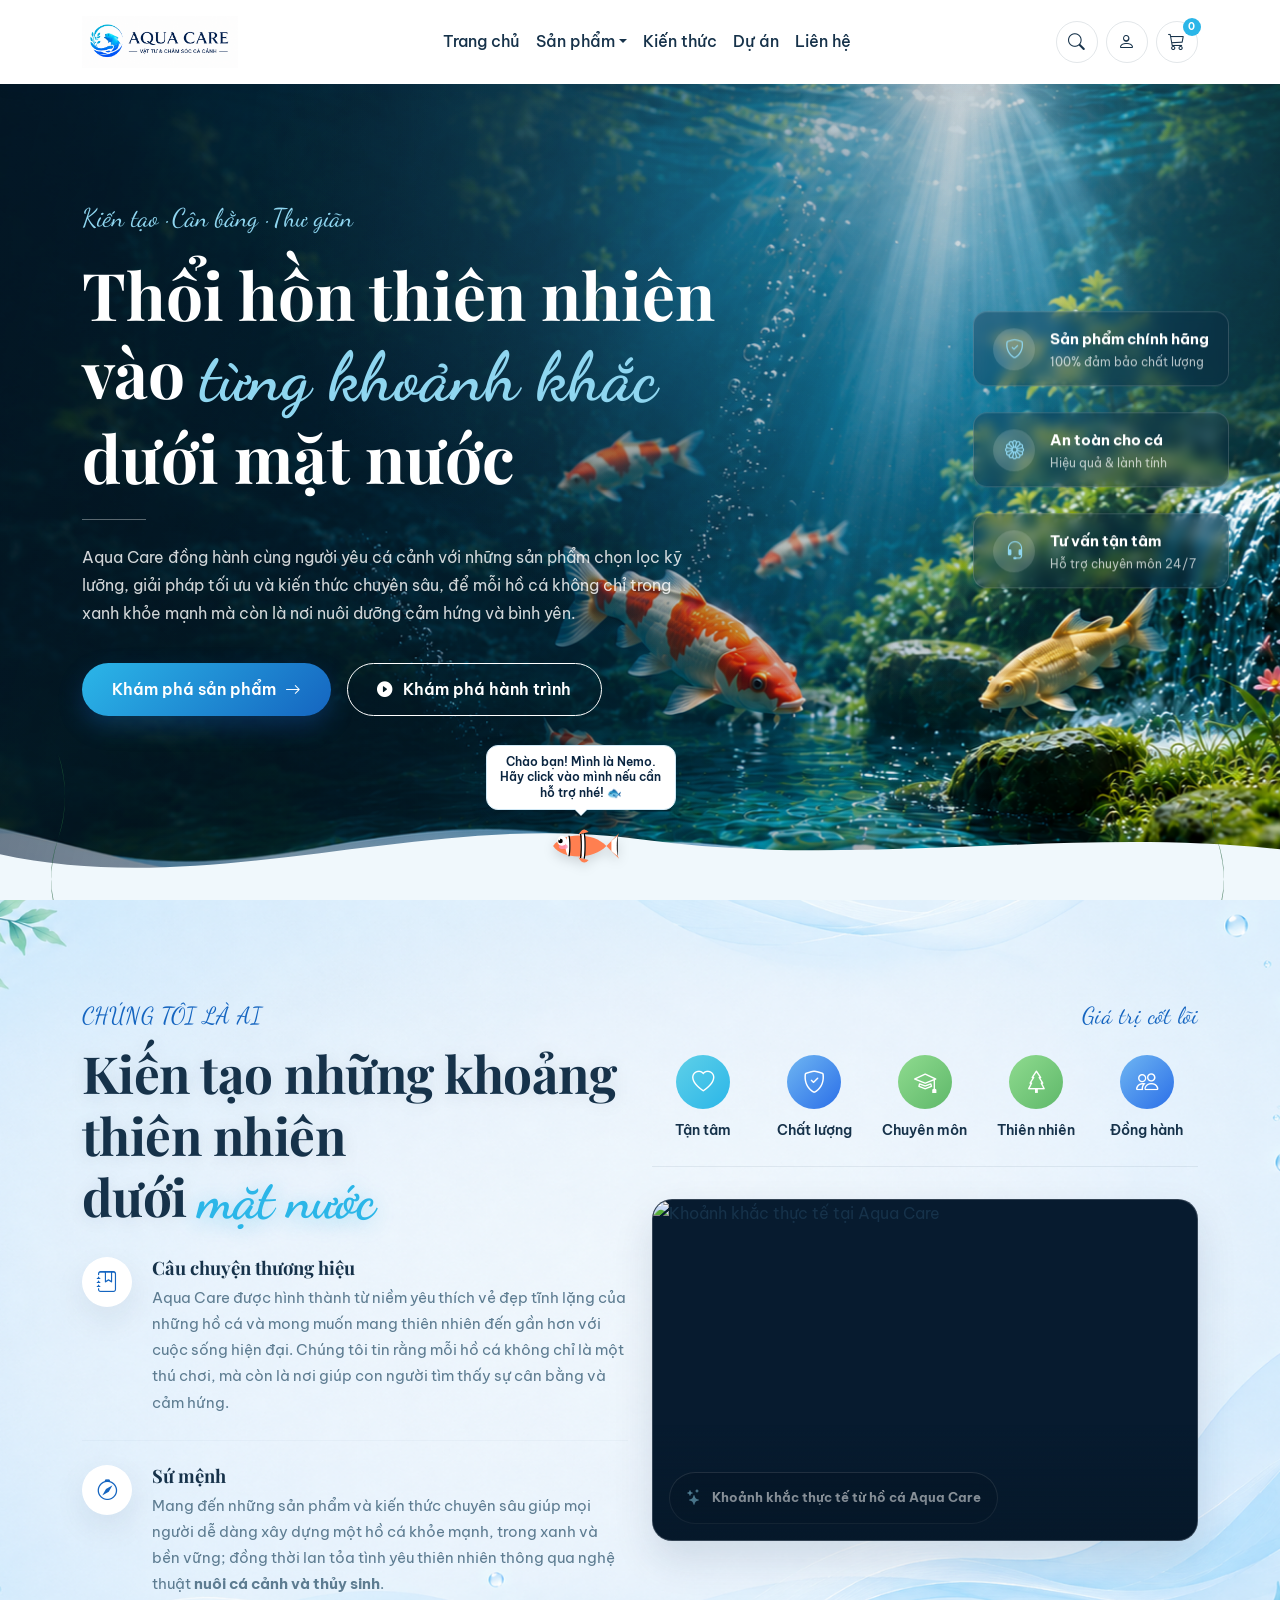
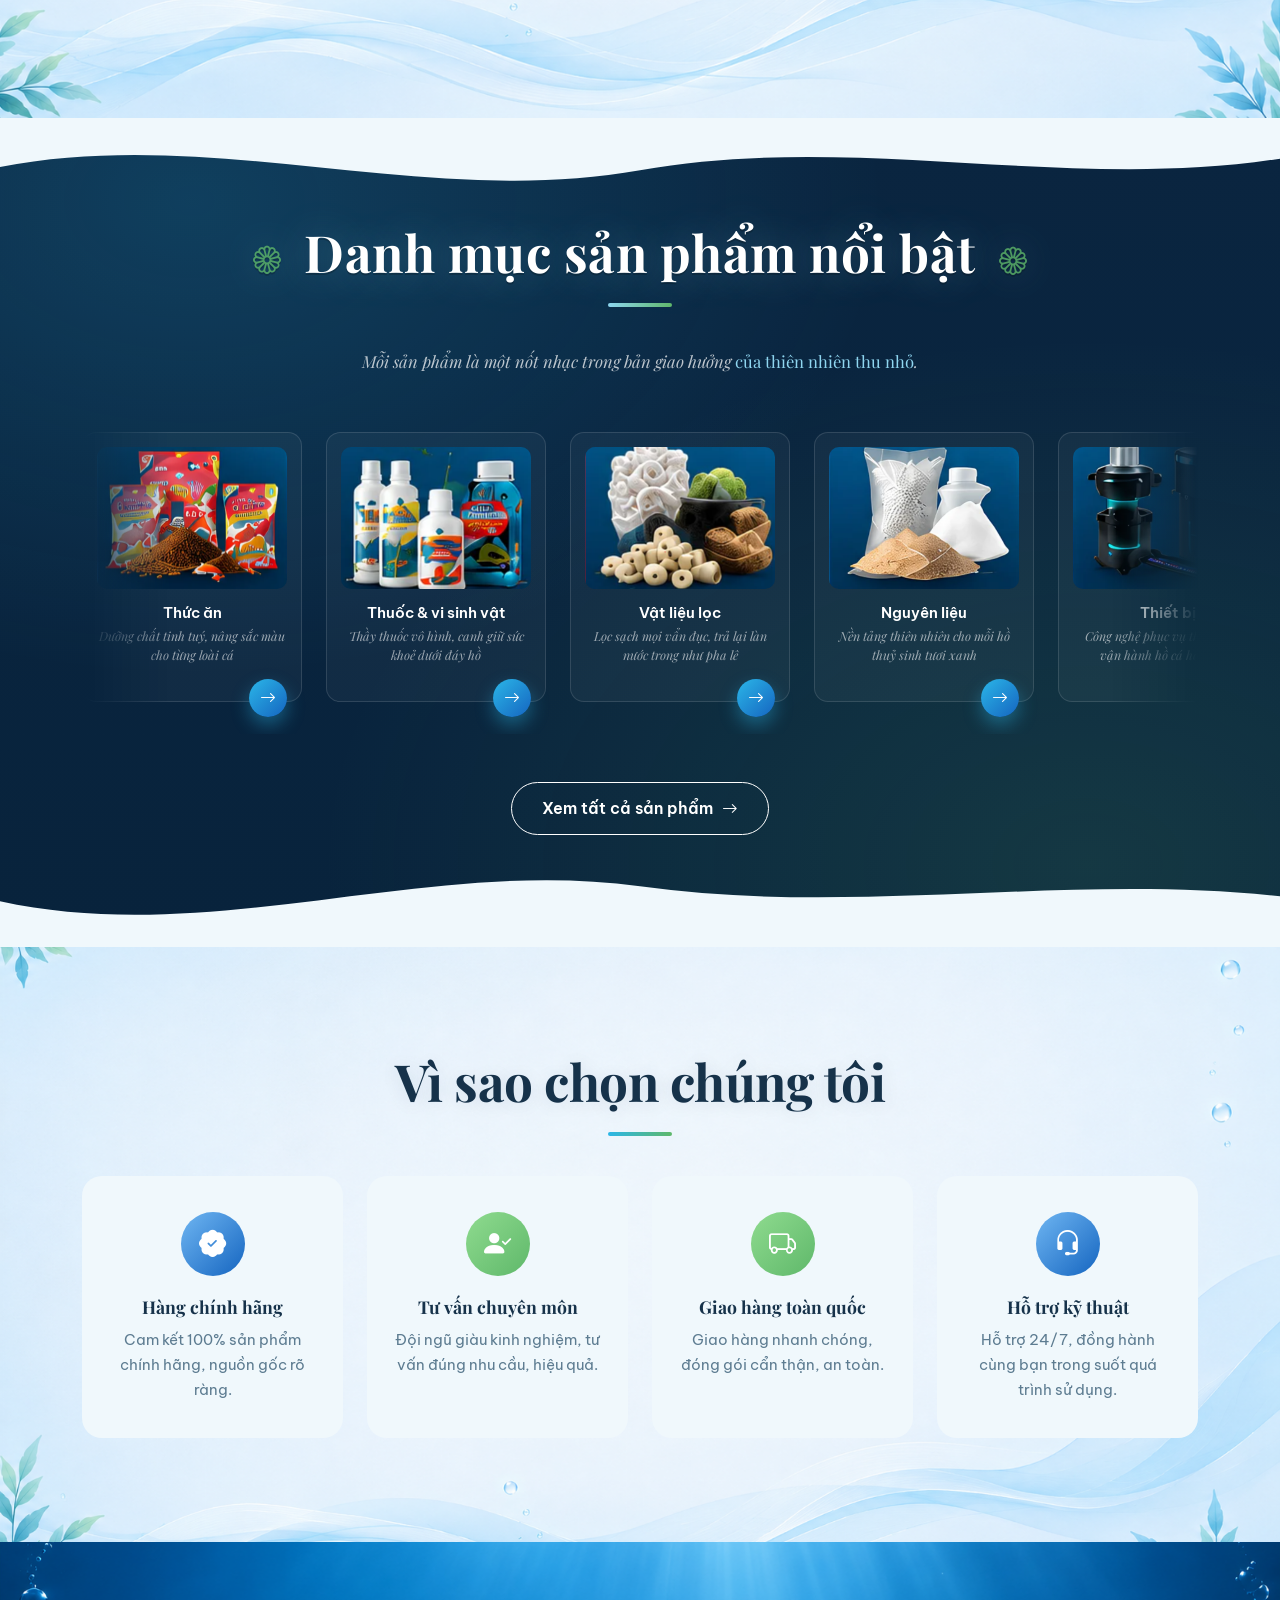
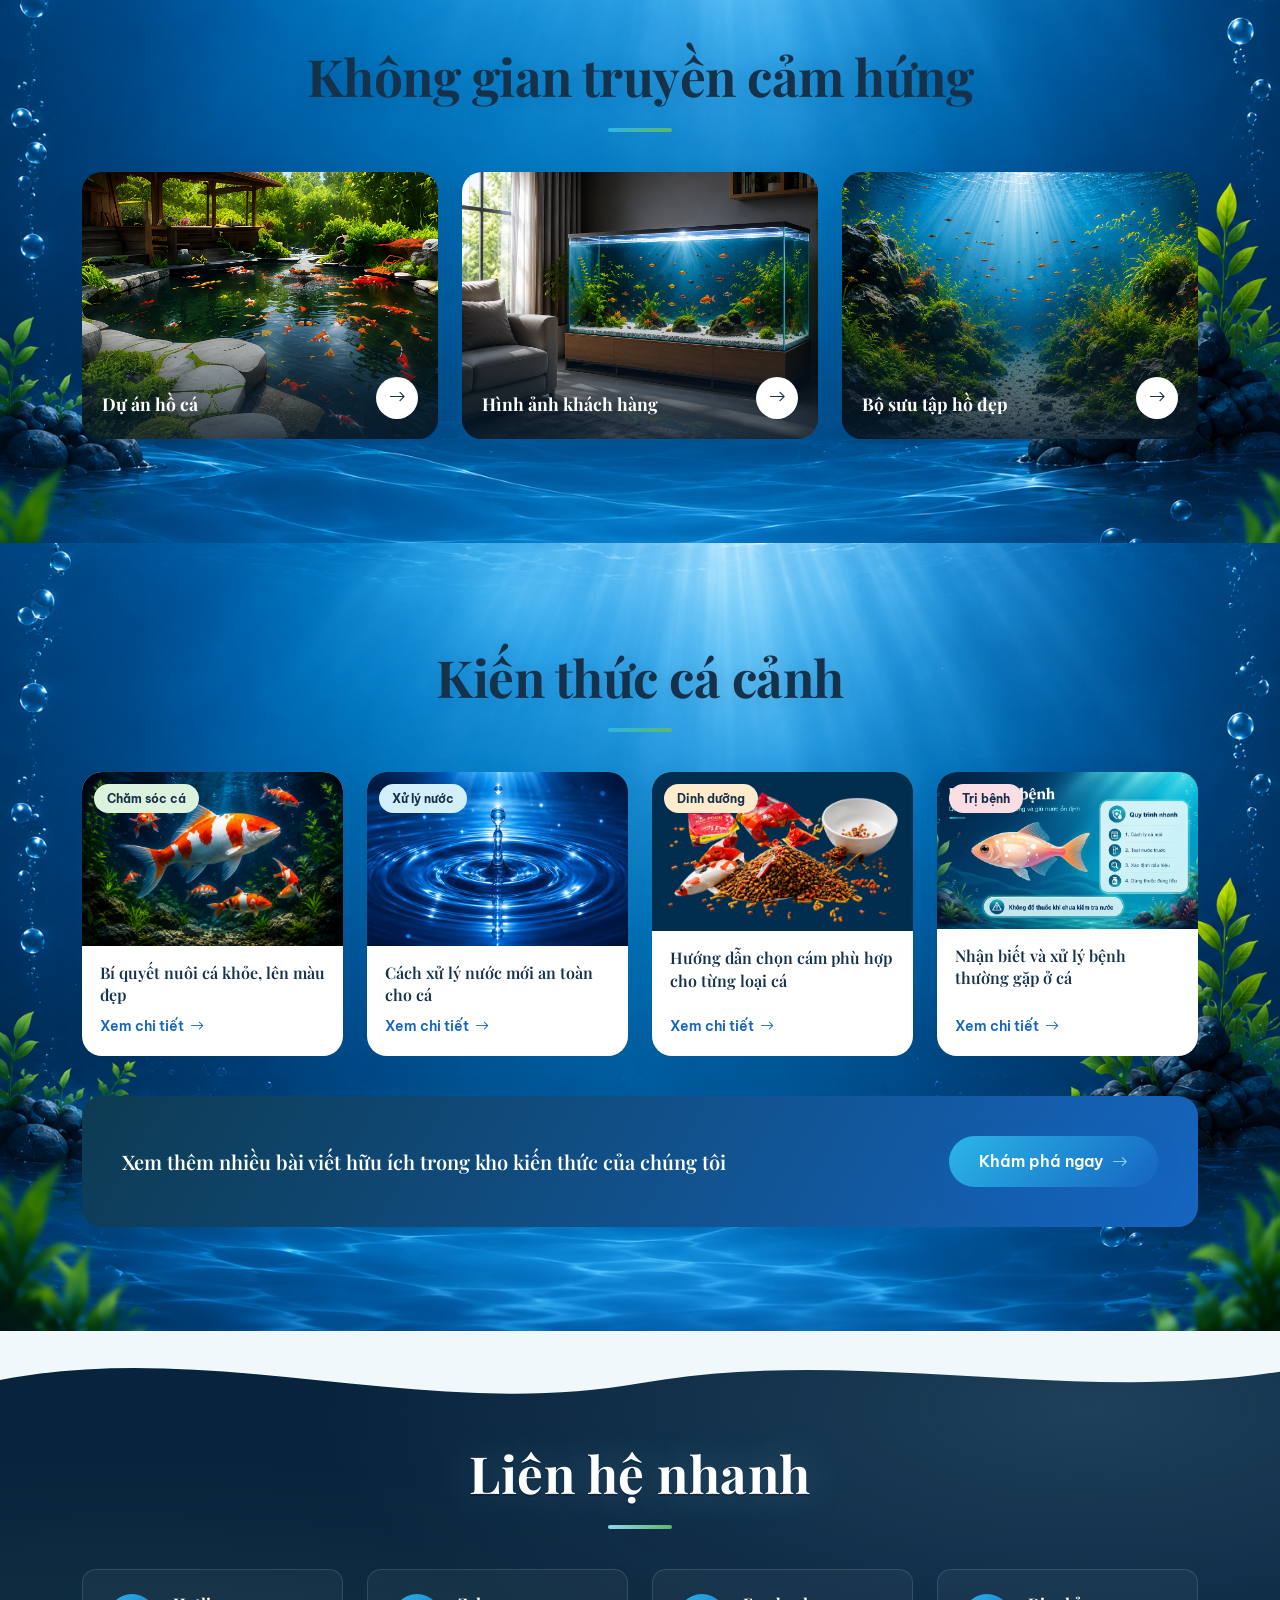
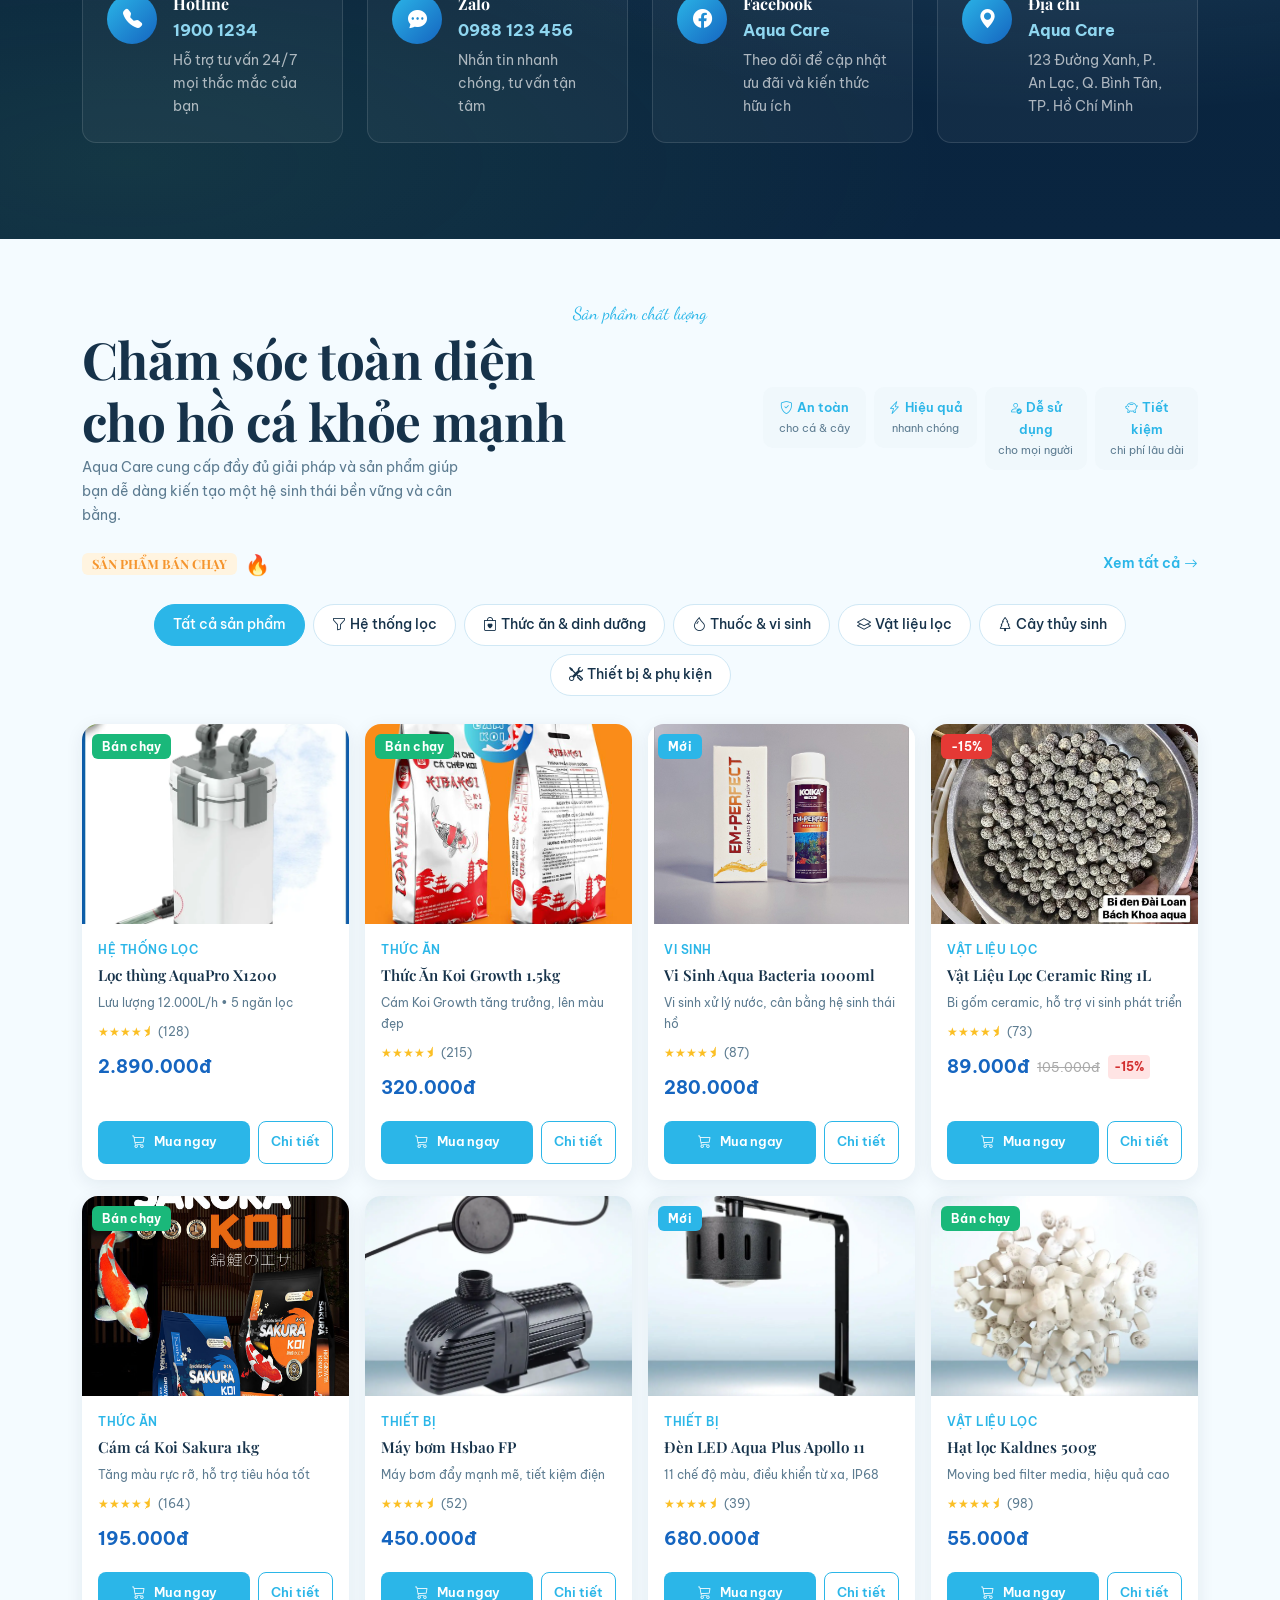
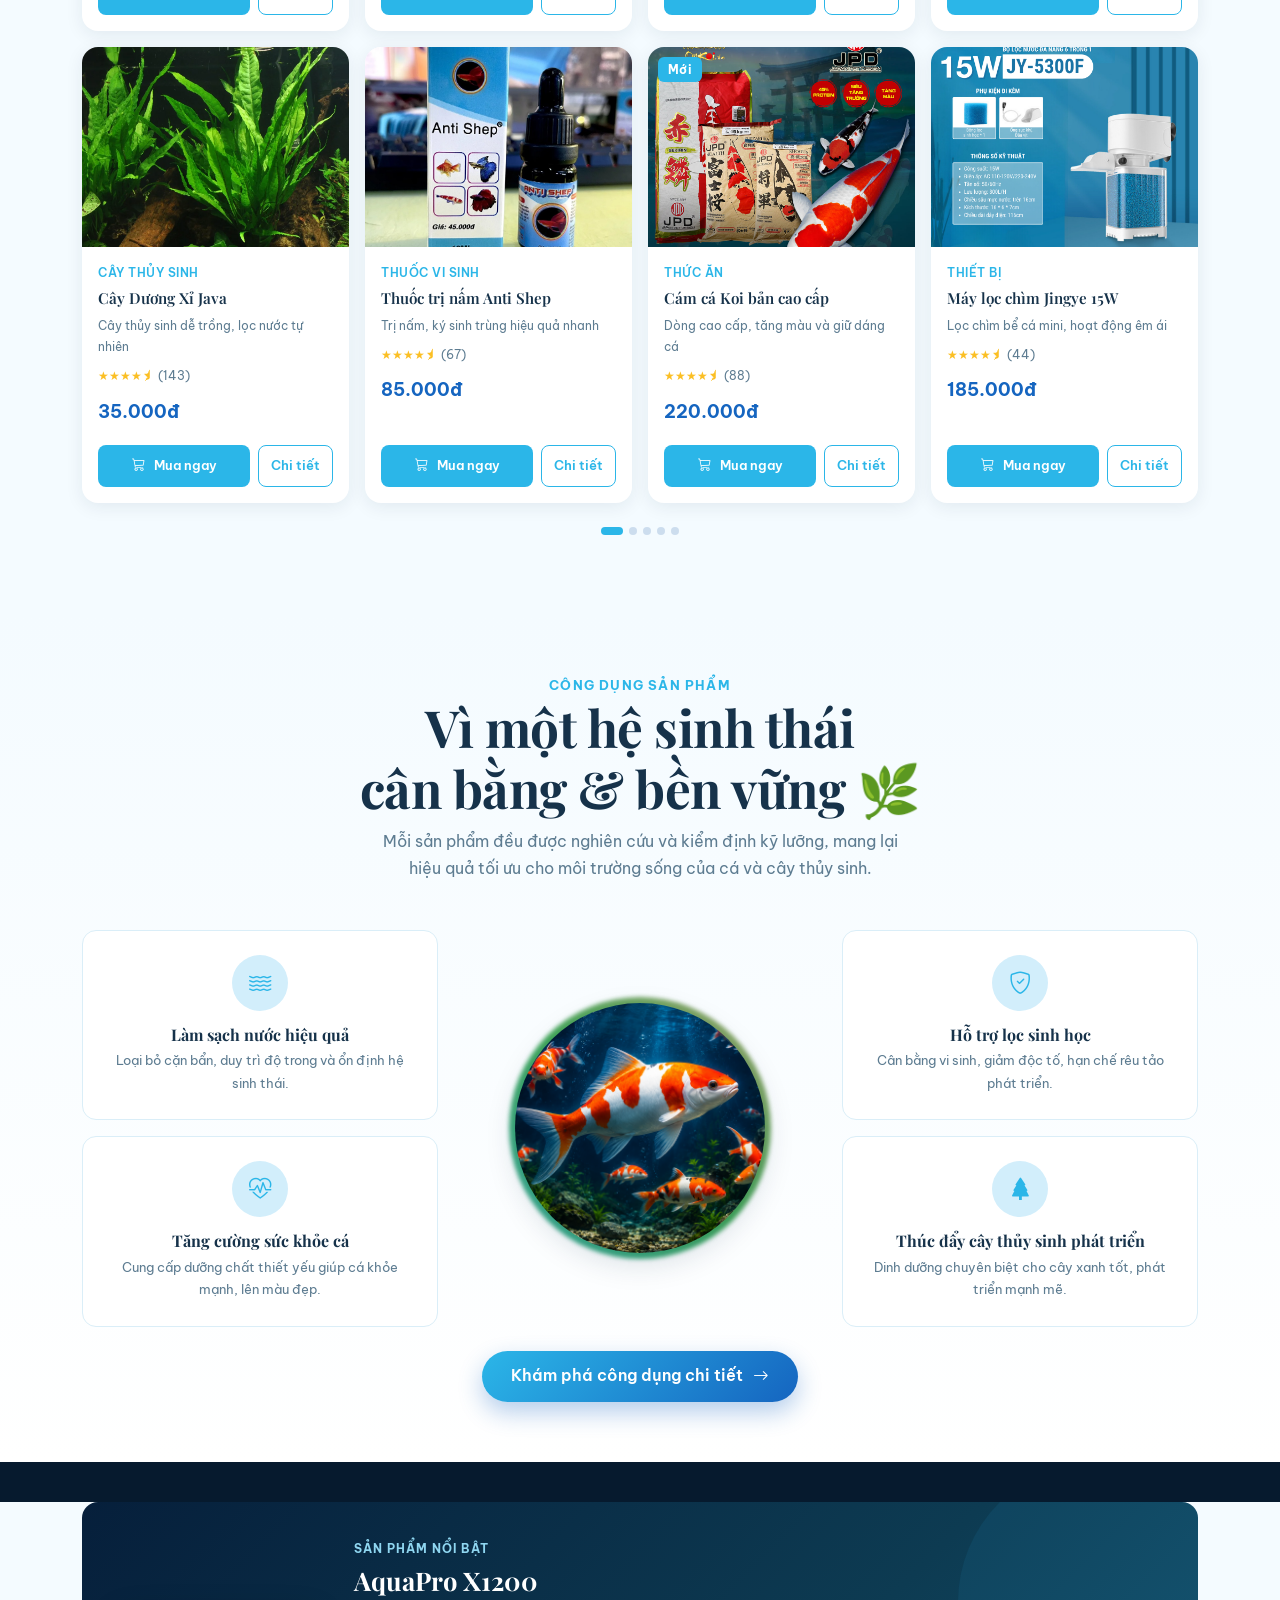
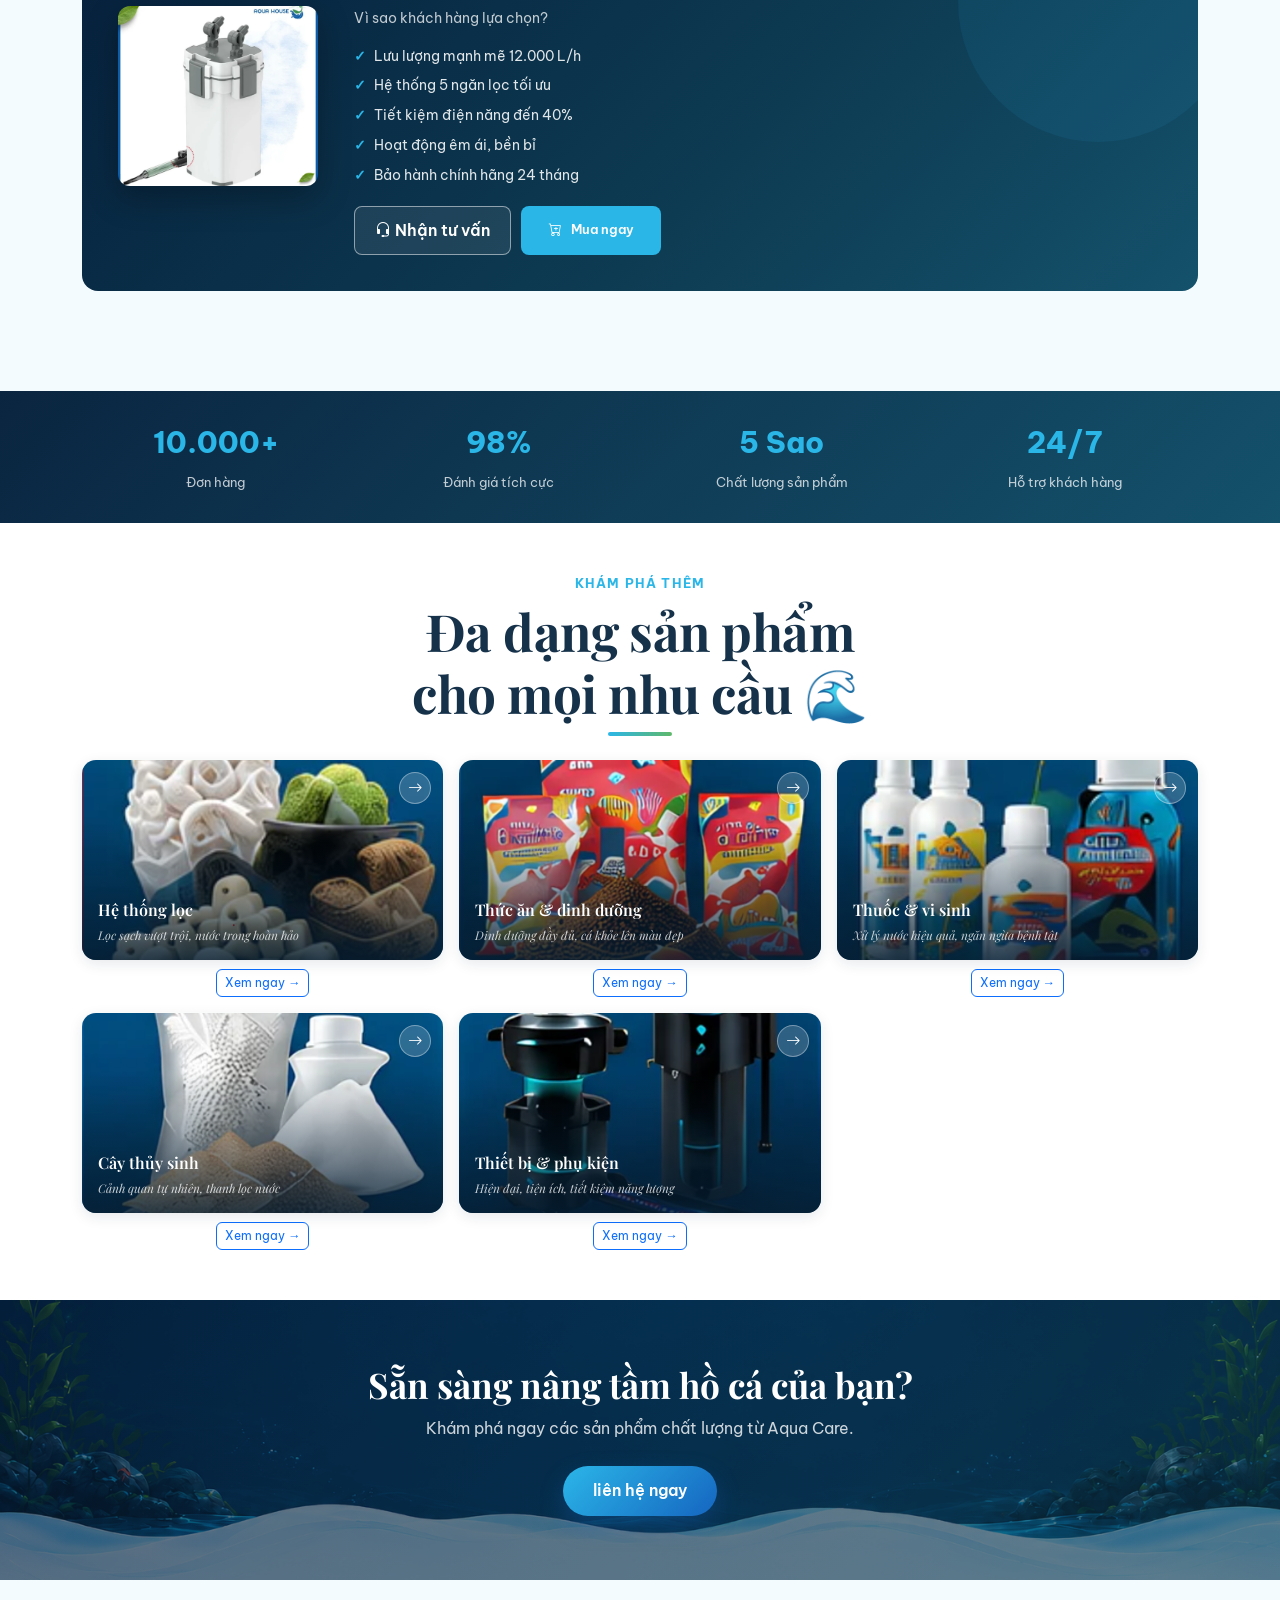
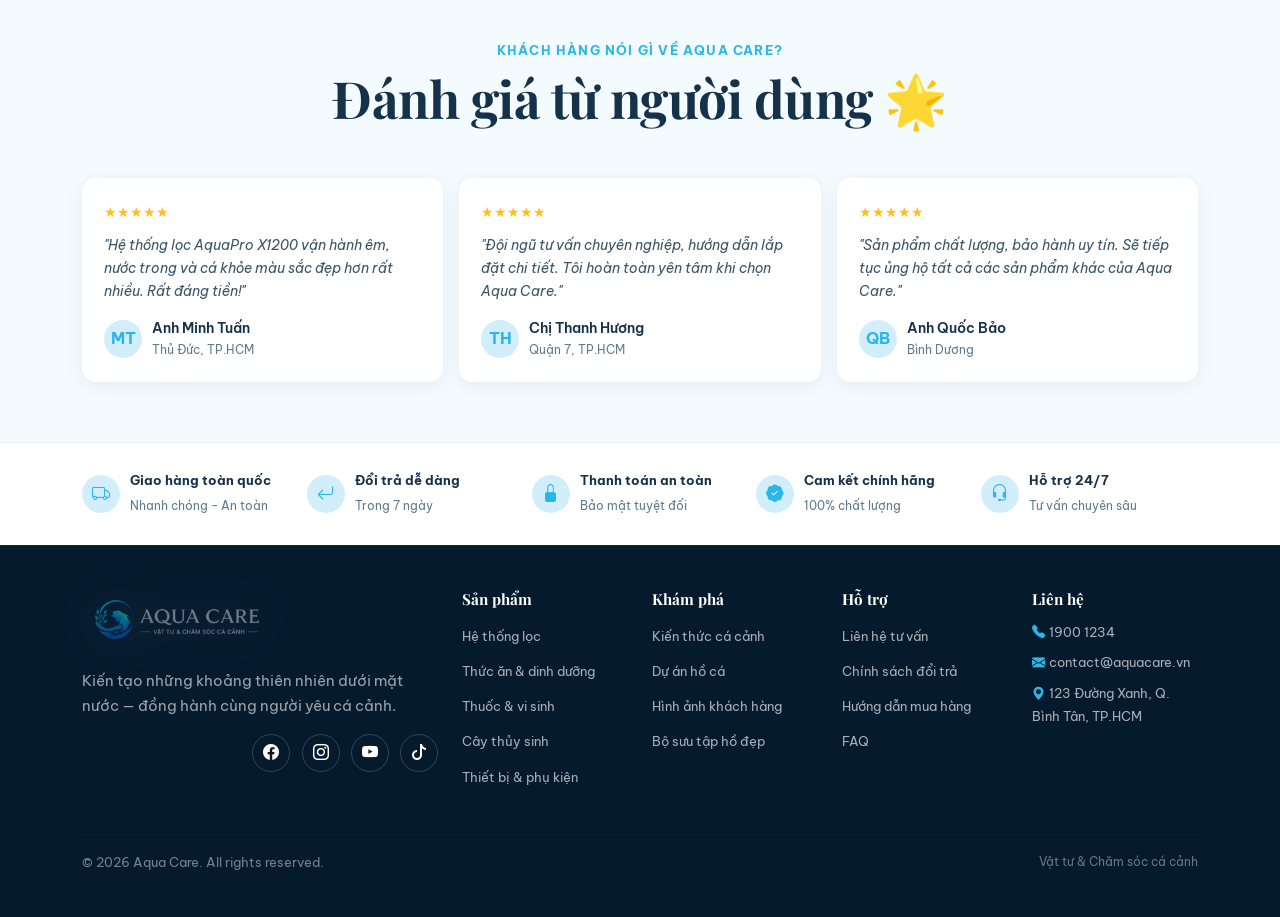
==== index.html @ 4c0bcd1d "Upload toan bo du lieu - Web Hoan Chinh" ====
<!DOCTYPE html>
<html lang="vi">
<head>
  <meta charset="UTF-8">
  <meta name="viewport" content="width=device-width, initial-scale=1.0">
  <title>Aqua Care - Vật tư & Chăm sóc cá cảnh</title>

  <!-- Google Fonts -->
  <link rel="preconnect" href="https://fonts.googleapis.com">
  <link rel="preconnect" href="https://fonts.gstatic.com" crossorigin>
  <link href="https://fonts.googleapis.com/css2?family=Playfair+Display:ital,wght@0,500;0,600;0,700;1,600;1,700&family=Dancing+Script:wght@600;700&family=Be+Vietnam+Pro:wght@300;400;500;600;700;800&display=swap" rel="stylesheet">

  <!-- Bootstrap 5 -->
  <link href="https://cdn.jsdelivr.net/npm/bootstrap@5.3.3/dist/css/bootstrap.min.css" rel="stylesheet">
  <!-- Bootstrap Icons -->
  <link rel="stylesheet" href="https://cdn.jsdelivr.net/npm/bootstrap-icons@1.11.3/font/bootstrap-icons.css">

  <!-- Custom CSS -->
  <link rel="stylesheet" href="css/style.css?v=20260625f">

  
  <link rel="stylesheet" href="css/index.css?v=20260625f">
</head>
<body>

    <div class="page-intro" id="pageIntro" aria-hidden="true">
    <div class="intro-logo">
      <img src="assets/images/branding/logo-splash-transparent.png" alt="Aqua Care">
    </div>
    <div class="intro-ripple r1"></div>
    <div class="intro-ripple r2"></div>
    <div class="intro-ripple r3"></div>
    <div class="intro-tagline">Kiến tạo · Cân bằng · Thư giãn</div>
  </div>

    <nav class="navbar navbar-expand-lg fixed-top" id="mainNav">
    <div class="container">
      <a class="navbar-brand" href="index.html">
        <img src="assets/images/branding/logo.png" alt="Aqua Care" class="navbar-logo-img">
      </a>

      <button class="navbar-toggler" type="button" data-bs-toggle="collapse" data-bs-target="#navMenu" aria-controls="navMenu" aria-expanded="false" aria-label="Mở menu">
        <span class="navbar-toggler-icon"></span>
      </button>

      <div class="collapse navbar-collapse" id="navMenu">
        <ul class="navbar-nav mx-auto mb-3 mb-lg-0">
          <li class="nav-item"><a class="nav-link active" href="index.html">Trang chủ</a></li>
          <li class="nav-item dropdown">
            <a class="nav-link dropdown-toggle" href="san-pham.html" id="productsDropdown" role="button" data-bs-toggle="dropdown" aria-expanded="false">Sản phẩm</a>
            <ul class="dropdown-menu" aria-labelledby="productsDropdown">
              <li><a class="dropdown-item" href="san-pham.html?category=he-thong-loc">Hệ thống lọc</a></li>
              <li><a class="dropdown-item" href="san-pham.html?category=thuc-an">Thức ăn & dinh dưỡng</a></li>
              <li><a class="dropdown-item" href="san-pham.html?category=thuoc-vi-sinh">Thuốc & vi sinh</a></li>
              <li><a class="dropdown-item" href="san-pham.html?category=vat-lieu-loc">Vật liệu lọc</a></li>
              <li><a class="dropdown-item" href="san-pham.html?category=cay-thuy-sinh">Cây thủy sinh</a></li>
              <li><a class="dropdown-item" href="san-pham.html?category=thiet-bi">Thiết bị & phụ kiện</a></li>
            </ul>
          </li>
          <li class="nav-item"><a class="nav-link" href="kien-thuc.html">Kiến thức</a></li>
          <li class="nav-item"><a class="nav-link" href="du-an.html">Dự án</a></li>
          <li class="nav-item"><a class="nav-link" href="lien-he.html">Liên hệ</a></li>
        </ul>

        <div class="navbar-icons d-flex align-items-center gap-2">
          <button class="icon-btn" type="button" aria-label="Tìm kiếm"><i class="bi bi-search"></i></button>
          <button class="icon-btn" type="button" aria-label="Tài khoản"><i class="bi bi-person"></i></button>
          <button class="icon-btn cart-btn position-relative" type="button" aria-label="Giỏ hàng" id="cartBtn">
            <i class="bi bi-cart3"></i>
            <span class="cart-badge" id="cartBadge">0</span>
          </button>
        </div>
      </div>
    </div>
  </nav>

    <section class="hero" id="home">
    <div class="hero-bg" id="heroBg">
      <img src="assets/images/backgrounds/hero-bg.png" alt="" aria-hidden="true">
    </div>
    <div class="hero-overlay"></div>

    <div class="hero-bubbles" aria-hidden="true">
      <span class="bubble"></span><span class="bubble"></span>
      <span class="bubble"></span><span class="bubble"></span>
      <span class="bubble"></span><span class="bubble"></span>
      <span class="bubble"></span><span class="bubble"></span>
      <span class="bubble"></span><span class="bubble"></span>
    </div>

    <div class="container hero-content">
      <div class="row align-items-center">
        <div class="col-lg-8">
          <p class="eyebrow-script"> Kiến tạo &middot; Cân bằng &middot; Thư giãn</p>
          <h1 class="hero-title">
            Thổi hồn thiên nhiên<br>
            vào <span class="script-accent">từng khoảnh khắc</span><br>
            dưới mặt nước
          </h1>
          <div class="section-divider">
            <span class="divider-line"></span>
          </div>
          <p class="hero-desc">
            Aqua Care đồng hành cùng người yêu cá cảnh với những sản phẩm chọn lọc kỹ lưỡng,
            giải pháp tối ưu và kiến thức chuyên sâu, để mỗi hồ cá không chỉ trong xanh khỏe mạnh
            mà còn là nơi nuôi dưỡng cảm hứng và bình yên.
          </p>
          <div class="hero-buttons">
            <a href="#categories" class="btn btn-primary-gradient">
              Khám phá sản phẩm <i class="bi bi-arrow-right"></i>
            </a>
            <a href="#about" class="btn btn-outline-light-custom">
              <i class="bi bi-play-circle-fill"></i> Khám phá hành trình
            </a>
          </div>
        </div>
      </div>
    </div>

    <div class="hero-trust">
      <div class="trust-item">
        <div class="trust-icon"><i class="bi bi-shield-check"></i></div>
        <div>
          <strong>Sản phẩm chính hãng</strong>
          <span>100% đảm bảo chất lượng</span>
        </div>
      </div>
      <div class="trust-item">
        <div class="trust-icon"><i class="bi bi-flower1"></i></div>
        <div>
          <strong>An toàn cho cá</strong>
          <span>Hiệu quả &amp; lành tính</span>
        </div>
      </div>
      <div class="trust-item">
        <div class="trust-icon"><i class="bi bi-headset"></i></div>
        <div>
          <strong>Tư vấn tận tâm</strong>
          <span>Hỗ trợ chuyên môn 24/7</span>
        </div>
      </div>
    </div>

    <div class="wave-divider wave-light" aria-hidden="true">
      <svg viewBox="0 0 1440 120" preserveAspectRatio="none" xmlns="http://www.w3.org/2000/svg">
        <path d="M0,64 C240,120 480,10 720,46 C960,82 1200,30 1440,58 L1440,120 L0,120 Z" fill="currentColor"/>
      </svg>
    </div>
  </section>

    <section class="about section-bg-wave" id="about">
    <div class="container">
      <div class="row gy-5 align-items-start">

        <div class="col-lg-6" data-reveal="slide-right">
          <p class="eyebrow">CHÚNG TÔI LÀ AI</p>
          <h2 class="section-title">
            Kiến tạo những khoảng thiên nhiên<br>
            dưới <span class="script-accent">mặt nước</span>
          </h2>

          <div class="about-block">
            <div class="about-icon"><i class="bi bi-journal-bookmark"></i></div>
            <div>
              <h5>Câu chuyện thương hiệu</h5>
              <p>
                Aqua Care được hình thành từ niềm yêu thích vẻ đẹp tĩnh lặng của những hồ cá
                và mong muốn mang thiên nhiên đến gần hơn với cuộc sống hiện đại. Chúng tôi
                tin rằng mỗi hồ cá không chỉ là một thú chơi, mà còn là nơi giúp con người
                tìm thấy sự cân bằng và cảm hứng.
              </p>
            </div>
          </div>

          <hr class="about-divider">

          <div class="about-block">
            <div class="about-icon"><i class="bi bi-compass"></i></div>
            <div>
              <h5>Sứ mệnh</h5>
              <p>
                Mang đến những sản phẩm và kiến thức chuyên sâu giúp mọi người dễ dàng xây
                dựng một hồ cá khỏe mạnh, trong xanh và bền vững; đồng thời lan tỏa tình yêu
                thiên nhiên thông qua nghệ thuật <strong>nuôi cá cảnh và thủy sinh</strong>.
              </p>
            </div>
          </div>
        </div>

        <div class="col-lg-6" data-reveal="slide-left">
          <p class="eyebrow text-lg-end">Giá trị cốt lõi</p>
          <div class="core-values">
            <div class="core-value"><div class="cv-icon cv-icon-teal"><i class="bi bi-heart"></i></div><span>Tận tâm</span></div>
            <div class="core-value"><div class="cv-icon cv-icon-blue"><i class="bi bi-shield-check"></i></div><span>Chất lượng</span></div>
            <div class="core-value"><div class="cv-icon cv-icon-green"><i class="bi bi-mortarboard"></i></div><span>Chuyên môn</span></div>
            <div class="core-value"><div class="cv-icon cv-icon-green"><i class="bi bi-tree"></i></div><span>Thiên nhiên</span></div>
            <div class="core-value"><div class="cv-icon cv-icon-blue"><i class="bi bi-people"></i></div><span>Đồng hành</span></div>
          </div>

          <div class="about-video">
            <img src="assets/images/media/aqua-care-showcase.gif" alt="Khoảnh khắc thực tế tại Aqua Care" class="video-thumb">
            <div class="about-video-badge">
              <i class="bi bi-stars"></i>
              <span>Khoảnh khắc thực tế từ hồ cá Aqua Care</span>
            </div>
          </div>
        </div>

      </div>
    </div>
  </section>

    <section class="categories" id="categories">
    <div class="wave-divider wave-light wave-divider-top" aria-hidden="true">
      <svg viewBox="0 0 1440 120" preserveAspectRatio="none" xmlns="http://www.w3.org/2000/svg">
        <path d="M0,60 C240,10 480,110 720,64 C960,18 1200,90 1440,50 L1440,0 L0,0 Z" fill="currentColor"/>
      </svg>
    </div>

    <div class="container">
      <div data-reveal="fade-up">
        <h2 class="section-title text-center text-white">
          <i class="bi bi-flower1 fish-deco fish-left"></i>
          Danh mục sản phẩm nổi bật
          <i class="bi bi-flower1 fish-deco fish-right"></i>
        </h2>
        <div class="title-underline mx-auto"></div>
        <p class="categories-poem">
          Mỗi sản phẩm là một nốt nhạc trong bản giao hưởng <em>của thiên nhiên thu nhỏ</em>.
        </p>
      </div>

      <!-- Marquee tự động di chuyển ngang -->
      <div class="cat-marquee-wrap" aria-label="Danh mục sản phẩm">
        <div class="cat-marquee" id="catMarquee">
          <!-- set 1 -->
          <div class="cat-slide">
            <div class="category-card">
              <div class="category-img-wrap"><img src="assets/images/categories/thuc-an.png" alt="Thức ăn cho cá"></div>
              <h6>Thức ăn</h6>
              <p class="cat-desc">Dưỡng chất tinh tuý, nâng sắc màu cho từng loài cá</p>
              <a href="san-pham.html?category=thuc-an" class="category-arrow" aria-label="Xem Thức ăn"><i class="bi bi-arrow-right"></i></a>
            </div>
          </div>
          <div class="cat-slide">
            <div class="category-card">
              <div class="category-img-wrap"><img src="assets/images/categories/thuoc-vi-sinh.png" alt="Thuốc & vi sinh vật"></div>
              <h6>Thuốc &amp; vi sinh vật</h6>
              <p class="cat-desc">Thầy thuốc vô hình, canh giữ sức khoẻ dưới đáy hồ</p>
              <a href="san-pham.html?category=thuoc-vi-sinh" class="category-arrow" aria-label="Xem Thuốc"><i class="bi bi-arrow-right"></i></a>
            </div>
          </div>
          <div class="cat-slide">
            <div class="category-card">
              <div class="category-img-wrap"><img src="assets/images/categories/vat-lieu-loc.png" alt="Vật liệu lọc"></div>
              <h6>Vật liệu lọc</h6>
              <p class="cat-desc">Lọc sạch mọi vẩn đục, trả lại làn nước trong như pha lê</p>
              <a href="san-pham.html?category=vat-lieu-loc" class="category-arrow" aria-label="Xem Vật liệu lọc"><i class="bi bi-arrow-right"></i></a>
            </div>
          </div>
          <div class="cat-slide">
            <div class="category-card">
              <div class="category-img-wrap"><img src="assets/images/categories/nguyen-lieu.png" alt="Nguyên liệu"></div>
              <h6>Nguyên liệu</h6>
              <p class="cat-desc">Nền tảng thiên nhiên cho mỗi hồ thuỷ sinh tươi xanh</p>
              <a href="san-pham.html?category=cay-thuy-sinh" class="category-arrow" aria-label="Xem Nguyên liệu"><i class="bi bi-arrow-right"></i></a>
            </div>
          </div>
          <div class="cat-slide">
            <div class="category-card">
              <div class="category-img-wrap"><img src="assets/images/categories/thiet-bi.png" alt="Thiết bị"></div>
              <h6>Thiết bị</h6>
              <p class="cat-desc">Công nghệ phục vụ thiên nhiên, vận hành hồ cá hoàn hảo</p>
              <a href="san-pham.html?category=thiet-bi" class="category-arrow" aria-label="Xem Thiết bị"><i class="bi bi-arrow-right"></i></a>
            </div>
          </div>
          <div class="cat-slide">
            <div class="category-card">
              <div class="category-img-wrap"><img src="assets/images/categories/phu-kien.png" alt="Phụ kiện"></div>
              <h6>Phụ kiện</h6>
              <p class="cat-desc">Chạm khắc vẻ đẹp, hoàn thiện không gian sống cho cá</p>
              <a href="san-pham.html?category=thiet-bi" class="category-arrow" aria-label="Xem Phụ kiện"><i class="bi bi-arrow-right"></i></a>
            </div>
          </div>
          <!-- set 2 — bản sao để marquee liền mạch -->
          <div class="cat-slide" aria-hidden="true">
            <div class="category-card">
              <div class="category-img-wrap"><img src="assets/images/categories/thuc-an.png" alt=""></div>
              <h6>Thức ăn</h6>
              <p class="cat-desc">Dưỡng chất tinh tuý, nâng sắc màu cho từng loài cá</p>
              <a href="san-pham.html?category=thuc-an" class="category-arrow" tabindex="-1"><i class="bi bi-arrow-right"></i></a>
            </div>
          </div>
          <div class="cat-slide" aria-hidden="true">
            <div class="category-card">
              <div class="category-img-wrap"><img src="assets/images/categories/thuoc-vi-sinh.png" alt=""></div>
              <h6>Thuốc &amp; vi sinh vật</h6>
              <p class="cat-desc">Thầy thuốc vô hình, canh giữ sức khoẻ dưới đáy hồ</p>
              <a href="san-pham.html?category=thuoc-vi-sinh" class="category-arrow" tabindex="-1"><i class="bi bi-arrow-right"></i></a>
            </div>
          </div>
          <div class="cat-slide" aria-hidden="true">
            <div class="category-card">
              <div class="category-img-wrap"><img src="assets/images/categories/vat-lieu-loc.png" alt=""></div>
              <h6>Vật liệu lọc</h6>
              <p class="cat-desc">Lọc sạch mọi vẩn đục, trả lại làn nước trong như pha lê</p>
              <a href="san-pham.html?category=vat-lieu-loc" class="category-arrow" tabindex="-1"><i class="bi bi-arrow-right"></i></a>
            </div>
          </div>
          <div class="cat-slide" aria-hidden="true">
            <div class="category-card">
              <div class="category-img-wrap"><img src="assets/images/categories/nguyen-lieu.png" alt=""></div>
              <h6>Nguyên liệu</h6>
              <p class="cat-desc">Nền tảng thiên nhiên cho mỗi hồ thuỷ sinh tươi xanh</p>
              <a href="san-pham.html?category=cay-thuy-sinh" class="category-arrow" tabindex="-1"><i class="bi bi-arrow-right"></i></a>
            </div>
          </div>
          <div class="cat-slide" aria-hidden="true">
            <div class="category-card">
              <div class="category-img-wrap"><img src="assets/images/categories/thiet-bi.png" alt=""></div>
              <h6>Thiết bị</h6>
              <p class="cat-desc">Công nghệ phục vụ thiên nhiên, vận hành hồ cá hoàn hảo</p>
              <a href="san-pham.html?category=thiet-bi" class="category-arrow" tabindex="-1"><i class="bi bi-arrow-right"></i></a>
            </div>
          </div>
          <div class="cat-slide" aria-hidden="true">
            <div class="category-card">
              <div class="category-img-wrap"><img src="assets/images/categories/thuc-an-koi.png" alt=""></div>
              <h6>Phụ kiện</h6>
              <p class="cat-desc">Chạm khắc vẻ đẹp, hoàn thiện không gian sống cho cá</p>
              <a href="san-pham.html?category=thiet-bi" class="category-arrow" tabindex="-1"><i class="bi bi-arrow-right"></i></a>
            </div>
          </div>
        </div>
      </div>

      <div class="text-center mt-4 mt-lg-5" data-reveal="fade-up">
        <a href="san-pham.html" class="btn btn-outline-light-custom">Xem tất cả sản phẩm <i class="bi bi-arrow-right"></i></a>
      </div>
    </div>

    <div class="wave-divider wave-light" aria-hidden="true">
      <svg viewBox="0 0 1440 120" preserveAspectRatio="none" xmlns="http://www.w3.org/2000/svg">
        <path d="M0,64 C240,120 480,10 720,46 C960,82 1200,30 1440,58 L1440,120 L0,120 Z" fill="currentColor"/>
      </svg>
    </div>
  </section>

    <section class="why-us section-bg-vi-sao">
    <div class="container">
      <h2 class="section-title text-center" data-reveal="fade-up">Vì sao chọn chúng tôi</h2>
      <div class="title-underline mx-auto" data-reveal="fade-up"></div>

      <div class="row g-4">
        <div class="col-md-6 col-lg-3" data-reveal="flip-up" data-reveal-delay="0">
          <div class="why-card">
            <div class="why-icon why-icon-blue"><i class="bi bi-patch-check-fill"></i></div>
            <h5>Hàng chính hãng</h5>
            <p>Cam kết 100% sản phẩm chính hãng, nguồn gốc rõ ràng.</p>
          </div>
        </div>
        <div class="col-md-6 col-lg-3" data-reveal="flip-up" data-reveal-delay="150">
          <div class="why-card">
            <div class="why-icon why-icon-green"><i class="bi bi-person-check-fill"></i></div>
            <h5>Tư vấn chuyên môn</h5>
            <p>Đội ngũ giàu kinh nghiệm, tư vấn đúng nhu cầu, hiệu quả.</p>
          </div>
        </div>
        <div class="col-md-6 col-lg-3" data-reveal="flip-up" data-reveal-delay="300">
          <div class="why-card">
            <div class="why-icon why-icon-green"><i class="bi bi-truck"></i></div>
            <h5>Giao hàng toàn quốc</h5>
            <p>Giao hàng nhanh chóng, đóng gói cẩn thận, an toàn.</p>
          </div>
        </div>
        <div class="col-md-6 col-lg-3" data-reveal="flip-up" data-reveal-delay="450">
          <div class="why-card">
            <div class="why-icon why-icon-blue"><i class="bi bi-headset"></i></div>
            <h5>Hỗ trợ kỹ thuật</h5>
            <p>Hỗ trợ 24/7, đồng hành cùng bạn trong suốt quá trình sử dụng.</p>
          </div>
        </div>
      </div>
    </div>
  </section>

    <section class="inspiration section-bg-insp" id="inspiration">
    <div class="container">
      <h2 class="section-title text-center" data-reveal="fade-up">Không gian truyền cảm hứng</h2>
      <div class="title-underline mx-auto" data-reveal="fade-up"></div>

      <div class="row g-4">
        <div class="col-md-4" data-reveal="curtain-up" data-reveal-delay="0">
          <div class="inspiration-card">
            <img src="assets/images/projects/du-an-ho-ca.png" alt="Dự án hồ cá">
            <div class="inspiration-overlay">
              <span>Dự án hồ cá</span>
              <a href="du-an.html" class="circle-arrow" aria-label="Xem dự án hồ cá"><i class="bi bi-arrow-right"></i></a>
            </div>
          </div>
        </div>
        <div class="col-md-4" data-reveal="curtain-up" data-reveal-delay="120">
          <div class="inspiration-card">
            <img src="assets/images/galleries/hinh-anh-khach-hang.png" alt="Hình ảnh khách hàng">
            <div class="inspiration-overlay">
              <span>Hình ảnh khách hàng</span>
              <a href="hinh-anh-khach-hang.html" class="circle-arrow" aria-label="Xem hình ảnh khách hàng"><i class="bi bi-arrow-right"></i></a>
            </div>
          </div>
        </div>
        <div class="col-md-4" data-reveal="curtain-up" data-reveal-delay="240">
          <div class="inspiration-card">
            <img src="assets/images/galleries/bo-suu-tap-ho-dep.png" alt="Bộ sưu tập hồ đẹp">
            <div class="inspiration-overlay">
              <span>Bộ sưu tập hồ đẹp</span>
              <a href="bo-suu-tap.html" class="circle-arrow" aria-label="Xem bộ sưu tập hồ đẹp"><i class="bi bi-arrow-right"></i></a>
            </div>
          </div>
        </div>
      </div>
    </div>
  </section>

    <section class="knowledge section-bg-insp" id="knowledge">
    <div class="container">
      <h2 class="section-title text-center" data-reveal="fade-up">Kiến thức cá cảnh</h2>
      <div class="title-underline mx-auto" data-reveal="fade-up"></div>

      <div class="row g-4">
        <div class="col-md-6 col-lg-3" data-reveal="water-rise" data-reveal-delay="0">
          <article class="article-card">
            <div class="article-img-wrap">
              <img src="assets/images/content/y-tuong-nuoi-ca.png" alt="Bí quyết nuôi cá khỏe, lên màu đẹp">
              <span class="article-tag tag-green">Chăm sóc cá</span>
            </div>
            <h6>Bí quyết nuôi cá khỏe, lên màu đẹp</h6>
            <a href="kien-thuc.html" class="article-link">Xem chi tiết <i class="bi bi-arrow-right"></i></a>
          </article>
        </div>
        <div class="col-md-6 col-lg-3" data-reveal="water-rise" data-reveal-delay="100">
          <article class="article-card">
            <div class="article-img-wrap">
              <img src="assets/images/content/lam-nuoc-sach.png" alt="Cách xử lý nước mới an toàn cho cá">
              <span class="article-tag tag-blue">Xử lý nước</span>
            </div>
            <h6>Cách xử lý nước mới an toàn cho cá</h6>
            <a href="kien-thuc.html" class="article-link">Xem chi tiết <i class="bi bi-arrow-right"></i></a>
          </article>
        </div>
        <div class="col-md-6 col-lg-3" data-reveal="water-rise" data-reveal-delay="200">
          <article class="article-card">
            <div class="article-img-wrap">
              <img src="assets/images/categories/thuc-an-koi.png" alt="Hướng dẫn chọn cám phù hợp cho từng loại cá">
              <span class="article-tag tag-amber">Dinh dưỡng</span>
            </div>
            <h6>Hướng dẫn chọn cám phù hợp cho từng loại cá</h6>
            <a href="kien-thuc.html" class="article-link">Xem chi tiết <i class="bi bi-arrow-right"></i></a>
          </article>
        </div>
        <div class="col-md-6 col-lg-3" data-reveal="water-rise" data-reveal-delay="300">
          <article class="article-card">
            <div class="article-img-wrap">
              <img src="assets/images/knowledge/phong-tri-benh-moi.png" alt="Nhận biết và xử lý bệnh thường gặp ở cá">
              <span class="article-tag tag-rose">Trị bệnh</span>
            </div>
            <h6>Nhận biết và xử lý bệnh thường gặp ở cá</h6>
            <a href="kien-thuc.html" class="article-link">Xem chi tiết <i class="bi bi-arrow-right"></i></a>
          </article>
        </div>
      </div>

      <div class="article-cta" data-reveal="fade-up">
        <p>Xem thêm nhiều bài viết hữu ích trong kho kiến thức của chúng tôi</p>
        <a href="kien-thuc.html" class="btn btn-primary-gradient">Khám phá ngay <i class="bi bi-arrow-right"></i></a>
      </div>
    </div>
  </section>

    <section class="contact" id="contact">
    <div class="wave-divider wave-light wave-divider-top" aria-hidden="true">
      <svg viewBox="0 0 1440 120" preserveAspectRatio="none" xmlns="http://www.w3.org/2000/svg">
        <path d="M0,60 C240,10 480,110 720,64 C960,18 1200,90 1440,50 L1440,0 L0,0 Z" fill="currentColor"/>
      </svg>
    </div>

    <div class="container">
      <h2 class="section-title text-center text-white" data-reveal="fade-up">Liên hệ nhanh</h2>
      <div class="title-underline mx-auto" data-reveal="fade-up"></div>

      <div class="row g-4">
        <div class="col-md-6 col-lg-3" data-reveal="slide-right" data-reveal-delay="0">
          <div class="contact-card">
            <div class="contact-icon"><i class="bi bi-telephone-fill"></i></div>
            <div>
              <h6>Hotline</h6>
              <p class="contact-value">1900 1234</p>
              <p class="contact-desc">Hỗ trợ tư vấn 24/7 mọi thắc mắc của bạn</p>
            </div>
          </div>
        </div>
        <div class="col-md-6 col-lg-3" data-reveal="slide-right" data-reveal-delay="100">
          <div class="contact-card">
            <div class="contact-icon"><i class="bi bi-chat-dots-fill"></i></div>
            <div>
              <h6>Zalo</h6>
              <p class="contact-value">0988 123 456</p>
              <p class="contact-desc">Nhắn tin nhanh chóng, tư vấn tận tâm</p>
            </div>
          </div>
        </div>
        <div class="col-md-6 col-lg-3" data-reveal="slide-right" data-reveal-delay="200">
          <div class="contact-card">
            <div class="contact-icon"><i class="bi bi-facebook"></i></div>
            <div>
              <h6>Facebook</h6>
              <p class="contact-value">Aqua Care</p>
              <p class="contact-desc">Theo dõi để cập nhật ưu đãi và kiến thức hữu ích</p>
            </div>
          </div>
        </div>
        <div class="col-md-6 col-lg-3" data-reveal="slide-right" data-reveal-delay="300">
          <div class="contact-card">
            <div class="contact-icon"><i class="bi bi-geo-alt-fill"></i></div>
            <div>
              <h6>Địa chỉ</h6>
              <p class="contact-value">Aqua Care</p>
              <p class="contact-desc">123 Đường Xanh, P. An Lạc, Q. Bình Tân, TP. Hồ Chí Minh</p>
            </div>
          </div>
        </div>
      </div>
    </div>
  </section>

    <section class="products-section" id="san-pham">
    <div class="container">
      <p class="products-section__eyebrow text-center" style="font-family:var(--font-script);font-size:1.1rem;color:var(--color-primary);">Sản phẩm chất lượng</p>
      <div class="section-product-header">
        <div>
          <h2 class="section-title" style="margin-bottom:4px;">
            Chăm sóc toàn diện<br>
            cho hồ cá khỏe mạnh
          </h2>
          <p style="color:var(--color-text-muted);font-size:0.88rem;max-width:380px;">Aqua Care cung cấp đầy đủ giải pháp và sản phẩm giúp bạn dễ dàng kiến tạo một hệ sinh thái bền vững và cân bằng.</p>
        </div>
        <div>
          <div class="row g-2">
            <div class="col-6 col-sm-3">
              <div style="background:#f0f8fc;border-radius:10px;padding:10px 12px;text-align:center;">
                <div style="font-size:0.8rem;color:var(--color-primary);font-weight:600;"><i class="bi bi-shield-check me-1"></i>An toàn</div>
                <div style="font-size:0.7rem;color:var(--color-text-muted);">cho cá & cây</div>
              </div>
            </div>
            <div class="col-6 col-sm-3">
              <div style="background:#f0f8fc;border-radius:10px;padding:10px 12px;text-align:center;">
                <div style="font-size:0.8rem;color:var(--color-primary);font-weight:600;"><i class="bi bi-lightning-charge me-1"></i>Hiệu quả</div>
                <div style="font-size:0.7rem;color:var(--color-text-muted);">nhanh chóng</div>
              </div>
            </div>
            <div class="col-6 col-sm-3">
              <div style="background:#f0f8fc;border-radius:10px;padding:10px 12px;text-align:center;">
                <div style="font-size:0.8rem;color:var(--color-primary);font-weight:600;"><i class="bi bi-person-check me-1"></i>Dễ sử dụng</div>
                <div style="font-size:0.7rem;color:var(--color-text-muted);">cho mọi người</div>
              </div>
            </div>
            <div class="col-6 col-sm-3">
              <div style="background:#f0f8fc;border-radius:10px;padding:10px 12px;text-align:center;">
                <div style="font-size:0.8rem;color:var(--color-primary);font-weight:600;"><i class="bi bi-piggy-bank me-1"></i>Tiết kiệm</div>
                <div style="font-size:0.7rem;color:var(--color-text-muted);">chi phí lâu dài</div>
              </div>
            </div>
          </div>
        </div>
      </div>

      <!-- SẢN PHẨM BÁN CHẠY header -->
      <div class="d-flex align-items-center justify-content-between mb-3 mt-4">
        <h5 style="font-family:var(--font-display);color:var(--color-text-dark);display:flex;align-items:center;gap:8px;">
          <span style="background:#fff4e0;color:#f5952e;padding:3px 10px;border-radius:6px;font-size:0.8rem;font-weight:700;">SẢN PHẨM BÁN CHẠY</span>
          🔥
        </h5>
        <a href="san-pham.html" class="see-all" style="font-size:0.85rem;color:var(--color-primary);font-weight:600;display:flex;align-items:center;gap:4px;">Xem tất cả <i class="bi bi-arrow-right"></i></a>
      </div>

      <!-- Filter tabs -->
      <div class="product-filter-tabs" id="productFilterTabs">
        <button class="filter-tab active" data-cat="all">Tất cả sản phẩm</button>
        <button class="filter-tab" data-cat="he-thong-loc"><i class="bi bi-funnel me-1"></i>Hệ thống lọc</button>
        <button class="filter-tab" data-cat="thuc-an"><i class="bi bi-bag-heart me-1"></i>Thức ăn & dinh dưỡng</button>
        <button class="filter-tab" data-cat="thuoc-vi-sinh"><i class="bi bi-droplet me-1"></i>Thuốc & vi sinh</button>
        <button class="filter-tab" data-cat="vat-lieu-loc"><i class="bi bi-layers me-1"></i>Vật liệu lọc</button>
        <button class="filter-tab" data-cat="cay-thuy-sinh"><i class="bi bi-tree me-1"></i>Cây thủy sinh</button>
        <button class="filter-tab" data-cat="thiet-bi"><i class="bi bi-tools me-1"></i>Thiết bị & phụ kiện</button>
      </div>

      <!-- Product grid - sẽ render bằng JS -->
      <div class="row g-3" id="productGrid"></div>

      <!-- Slider dots giả -->
      <div class="text-center mt-4" id="sliderDots" style="display:flex;justify-content:center;gap:6px;">
        <span style="width:22px;height:8px;border-radius:4px;background:var(--color-primary);display:inline-block;"></span>
        <span style="width:8px;height:8px;border-radius:50%;background:#cde;display:inline-block;"></span>
        <span style="width:8px;height:8px;border-radius:50%;background:#cde;display:inline-block;"></span>
        <span style="width:8px;height:8px;border-radius:50%;background:#cde;display:inline-block;"></span>
        <span style="width:8px;height:8px;border-radius:50%;background:#cde;display:inline-block;"></span>
      </div>
    </div>
  </section>

    <section class="how-section" id="congdung">
    <div class="container">
      <p class="text-center" style="color:var(--color-primary);font-size:0.8rem;font-weight:700;text-transform:uppercase;letter-spacing:1.2px;">CÔNG DỤNG SẢN PHẨM</p>
      <h2 class="section-title text-center" style="margin-bottom:8px;">
        Vì một hệ sinh thái<br>cân bằng & bền vững 🌿
      </h2>
      <p class="text-center mb-5" style="color:var(--color-text-muted);max-width:520px;margin:0 auto 40px;">
        Mỗi sản phẩm đều được nghiên cứu và kiểm định kỹ lưỡng, mang lại hiệu quả tối ưu cho môi trường sống của cá và cây thủy sinh.
      </p>

      <div class="row g-4 align-items-center">
        <div class="col-md-4">
          <div class="row g-3">
            <div class="col-12">
              <div class="how-card">
                <div class="how-icon"><i class="bi bi-water"></i></div>
                <h6>Làm sạch nước hiệu quả</h6>
                <p>Loại bỏ cặn bẩn, duy trì độ trong và ổn định hệ sinh thái.</p>
              </div>
            </div>
            <div class="col-12">
              <div class="how-card">
                <div class="how-icon"><i class="bi bi-heart-pulse"></i></div>
                <h6>Tăng cường sức khỏe cá</h6>
                <p>Cung cấp dưỡng chất thiết yếu giúp cá khỏe mạnh, lên màu đẹp.</p>
              </div>
            </div>
          </div>
        </div>
        <div class="col-md-4 text-center">
          <div class="central-image-container">
            <div style="border-radius:50%;overflow:hidden;width:100%;height:100%;box-shadow:0 10px 30px rgba(10,37,64,0.15);position:relative;z-index:2;">
              <img src="assets/images/content/y-tuong-nuoi-ca.png" alt="Hồ cá" style="width:100%;height:100%;object-fit:cover;">
            </div>
          </div>
        </div>
        <div class="col-md-4">
          <div class="row g-3">
            <div class="col-12">
              <div class="how-card">
                <div class="how-icon"><i class="bi bi-shield-check"></i></div>
                <h6>Hỗ trợ lọc sinh học</h6>
                <p>Cân bằng vi sinh, giảm độc tố, hạn chế rêu tảo phát triển.</p>
              </div>
            </div>
            <div class="col-12">
              <div class="how-card">
                <div class="how-icon"><i class="bi bi-tree-fill"></i></div>
                <h6>Thúc đẩy cây thủy sinh phát triển</h6>
                <p>Dinh dưỡng chuyên biệt cho cây xanh tốt, phát triển mạnh mẽ.</p>
              </div>
            </div>
          </div>
        </div>
      </div>

      <div class="text-center mt-4">
        <a href="#san-pham" class="btn btn-primary-gradient">Khám phá công dụng chi tiết <i class="bi bi-arrow-right"></i></a>
      </div>
    </div>
  </section>

    <section style="padding: 0 0 60px; background:#f4fbff;">
    <div class="container">
      <div class="featured-product-banner">
        <div class="featured-img">
          <img src="assets/images/products/thiet-bi/loc-thung-sunsun-xiaoli-xwa-600.webp" alt="AquaPro X1200" onerror="this.src='assets/images/backgrounds/nen-vi-sao.png'">
        </div>
        <div class="featured-content">
          <div style="color:#8fd6f0;font-size:0.78rem;font-weight:700;text-transform:uppercase;letter-spacing:1px;margin-bottom:6px;">SẢN PHẨM NỔI BẬT</div>
          <h3>AquaPro X1200</h3>
          <p style="color:rgba(255,255,255,0.75);font-size:0.85rem;margin-bottom:14px;">Vì sao khách hàng lựa chọn?</p>
          <ul class="check-list">
            <li>Lưu lượng mạnh mẽ 12.000 L/h</li>
            <li>Hệ thống 5 ngăn lọc tối ưu</li>
            <li>Tiết kiệm điện năng đến 40%</li>
            <li>Hoạt động êm ái, bền bỉ</li>
            <li>Bảo hành chính hãng 24 tháng</li>
          </ul>
          <div class="featured-actions">
            <a class="btn-tu-van" href="lien-he.html#contactForm"><i class="bi bi-headset me-1"></i>Nhận tư vấn</a>
            <button class="btn-mua-ngay" style="max-width:140px;" onclick="addToCart({name:'AquaPro X1200',price:'2.890.000đ',image:'assets/images/products/thiet-bi/loc-thung-sunsun-xiaoli-xwa-600.webp'})"><i class="bi bi-cart-plus me-1"></i>Mua ngay</button>
          </div>
        </div>
      </div>
    </div>
  </section>

    <div class="stats-bar">
    <div class="container">
      <div class="row g-3">
        <div class="col-6 col-md-3">
          <div class="stat-item">
            <span class="stat-num">10.000+</span>
            <span class="stat-label">Đơn hàng</span>
          </div>
        </div>
        <div class="col-6 col-md-3">
          <div class="stat-item">
            <span class="stat-num">98%</span>
            <span class="stat-label">Đánh giá tích cực</span>
          </div>
        </div>
        <div class="col-6 col-md-3">
          <div class="stat-item">
            <span class="stat-num">5 Sao</span>
            <span class="stat-label">Chất lượng sản phẩm</span>
          </div>
        </div>
        <div class="col-6 col-md-3">
          <div class="stat-item">
            <span class="stat-num">24/7</span>
            <span class="stat-label">Hỗ trợ khách hàng</span>
          </div>
        </div>
      </div>
    </div>
  </div>

    <section class="cat-section-cards">
    <div class="container">
      <p class="text-center" style="color:var(--color-primary);font-size:0.8rem;font-weight:700;text-transform:uppercase;letter-spacing:1.2px;margin-bottom:6px;">KHÁM PHÁ THÊM</p>
      <h2 class="section-title text-center" style="margin-bottom:8px;">Đa dạng sản phẩm<br>cho mọi nhu cầu 🌊</h2>
      <div class="title-underline mx-auto mb-4"></div>

      <div class="row g-3">
        <div class="col-6 col-md-4 col-lg-2-4">
          <a href="san-pham.html?category=he-thong-loc" class="text-decoration-none">
            <div class="cat-card-new">
              <img src="assets/images/categories/vat-lieu-loc.png" alt="Hệ thống lọc">
              <div class="cat-overlay">
                <div class="cat-arrow"><i class="bi bi-arrow-right"></i></div>
                <p class="cat-name">Hệ thống lọc</p>
                <p class="cat-desc">Lọc sạch vượt trội, nước trong hoàn hảo</p>
              </div>
            </div>
          </a>
          <div class="text-center mt-2">
            <a href="san-pham.html?category=he-thong-loc" class="btn btn-sm btn-outline-primary" style="font-size:0.78rem;border-radius:6px;">Xem ngay →</a>
          </div>
        </div>
        <div class="col-6 col-md-4 col-lg-2-4">
          <a href="san-pham.html?category=thuc-an" class="text-decoration-none">
            <div class="cat-card-new">
              <img src="assets/images/categories/thuc-an.png" alt="Thức ăn">
              <div class="cat-overlay">
                <div class="cat-arrow"><i class="bi bi-arrow-right"></i></div>
                <p class="cat-name">Thức ăn & dinh dưỡng</p>
                <p class="cat-desc">Dinh dưỡng đầy đủ, cá khỏe lên màu đẹp</p>
              </div>
            </div>
          </a>
          <div class="text-center mt-2">
            <a href="san-pham.html?category=thuc-an" class="btn btn-sm btn-outline-primary" style="font-size:0.78rem;border-radius:6px;">Xem ngay →</a>
          </div>
        </div>
        <div class="col-6 col-md-4 col-lg-2-4">
          <a href="san-pham.html?category=thuoc-vi-sinh" class="text-decoration-none">
            <div class="cat-card-new">
              <img src="assets/images/categories/thuoc-vi-sinh.png" alt="Thuốc vi sinh">
              <div class="cat-overlay">
                <div class="cat-arrow"><i class="bi bi-arrow-right"></i></div>
                <p class="cat-name">Thuốc & vi sinh</p>
                <p class="cat-desc">Xử lý nước hiệu quả, ngăn ngừa bệnh tật</p>
              </div>
            </div>
          </a>
          <div class="text-center mt-2">
            <a href="san-pham.html?category=thuoc-vi-sinh" class="btn btn-sm btn-outline-primary" style="font-size:0.78rem;border-radius:6px;">Xem ngay →</a>
          </div>
        </div>
        <div class="col-6 col-md-4 col-lg-2-4">
          <a href="san-pham.html?category=cay-thuy-sinh" class="text-decoration-none">
            <div class="cat-card-new">
              <img src="assets/images/categories/nguyen-lieu.png" alt="Cây thủy sinh">
              <div class="cat-overlay">
                <div class="cat-arrow"><i class="bi bi-arrow-right"></i></div>
                <p class="cat-name">Cây thủy sinh</p>
                <p class="cat-desc">Cảnh quan tự nhiên, thanh lọc nước</p>
              </div>
            </div>
          </a>
          <div class="text-center mt-2">
            <a href="san-pham.html?category=cay-thuy-sinh" class="btn btn-sm btn-outline-primary" style="font-size:0.78rem;border-radius:6px;">Xem ngay →</a>
          </div>
        </div>
        <div class="col-6 col-md-4 col-lg-2-4">
          <a href="san-pham.html?category=thiet-bi" class="text-decoration-none">
            <div class="cat-card-new">
              <img src="assets/images/categories/thiet-bi.png" alt="Thiết bị">
              <div class="cat-overlay">
                <div class="cat-arrow"><i class="bi bi-arrow-right"></i></div>
                <p class="cat-name">Thiết bị & phụ kiện</p>
                <p class="cat-desc">Hiện đại, tiện ích, tiết kiệm năng lượng</p>
              </div>
            </div>
          </a>
          <div class="text-center mt-2">
            <a href="san-pham.html?category=thiet-bi" class="btn btn-sm btn-outline-primary" style="font-size:0.78rem;border-radius:6px;">Xem ngay →</a>
          </div>
        </div>
      </div>
    </div>
  </section>

    <div class="cta-ocean-banner">
    <img class="cta-bg" src="assets/images/backgrounds/nen-danh-muc.png" alt="">
    <div class="cta-content">
      <h2>Sẵn sàng nâng tầm hồ cá của bạn?</h2>
      <p>Khám phá ngay các sản phẩm chất lượng từ Aqua Care.</p>
      <a href="lien-he.html" class="btn btn-primary-gradient btn-lg">liên hệ ngay</a>
    </div>
  </div>

    <section style="padding: 60px 0; background: #f4fbff;">
    <div class="container">
      <p class="text-center" style="color:var(--color-primary);font-size:0.8rem;font-weight:700;text-transform:uppercase;letter-spacing:1.2px;margin-bottom:6px;">KHÁCH HÀNG NÓI GÌ VỀ AQUA CARE?</p>
      <h2 class="section-title text-center mb-5">Đánh giá từ người dùng 🌟</h2>
      <div class="row g-3">
        <div class="col-md-4">
          <div class="testimonial-card">
            <div class="stars">★★★★★</div>
            <p>"Hệ thống lọc AquaPro X1200 vận hành êm, nước trong và cá khỏe màu sắc đẹp hơn rất nhiều. Rất đáng tiền!"</p>
            <div class="reviewer">
              <div class="reviewer-avatar">MT</div>
              <div>
                <div class="reviewer-name">Anh Minh Tuấn</div>
                <div class="reviewer-loc">Thủ Đức, TP.HCM</div>
              </div>
            </div>
          </div>
        </div>
        <div class="col-md-4">
          <div class="testimonial-card">
            <div class="stars">★★★★★</div>
            <p>"Đội ngũ tư vấn chuyên nghiệp, hướng dẫn lắp đặt chi tiết. Tôi hoàn toàn yên tâm khi chọn Aqua Care."</p>
            <div class="reviewer">
              <div class="reviewer-avatar">TH</div>
              <div>
                <div class="reviewer-name">Chị Thanh Hương</div>
                <div class="reviewer-loc">Quận 7, TP.HCM</div>
              </div>
            </div>
          </div>
        </div>
        <div class="col-md-4">
          <div class="testimonial-card">
            <div class="stars">★★★★★</div>
            <p>"Sản phẩm chất lượng, bảo hành uy tín. Sẽ tiếp tục ủng hộ tất cả các sản phẩm khác của Aqua Care."</p>
            <div class="reviewer">
              <div class="reviewer-avatar">QB</div>
              <div>
                <div class="reviewer-name">Anh Quốc Bảo</div>
                <div class="reviewer-loc">Bình Dương</div>
              </div>
            </div>
          </div>
        </div>
      </div>
    </div>
  </section>

    <div class="trust-bar-footer">
    <div class="container">
      <div class="row g-2">
        <div class="col-6 col-md"><div class="trust-item-ft"><div class="trust-icon-ft"><i class="bi bi-truck"></i></div><div class="trust-text-ft"><strong>Giao hàng toàn quốc</strong><span>Nhanh chóng - An toàn</span></div></div></div>
        <div class="col-6 col-md"><div class="trust-item-ft"><div class="trust-icon-ft"><i class="bi bi-arrow-return-left"></i></div><div class="trust-text-ft"><strong>Đổi trả dễ dàng</strong><span>Trong 7 ngày</span></div></div></div>
        <div class="col-6 col-md"><div class="trust-item-ft"><div class="trust-icon-ft"><i class="bi bi-lock-fill"></i></div><div class="trust-text-ft"><strong>Thanh toán an toàn</strong><span>Bảo mật tuyệt đối</span></div></div></div>
        <div class="col-6 col-md"><div class="trust-item-ft"><div class="trust-icon-ft"><i class="bi bi-patch-check-fill"></i></div><div class="trust-text-ft"><strong>Cam kết chính hãng</strong><span>100% chất lượng</span></div></div></div>
        <div class="col-6 col-md"><div class="trust-item-ft"><div class="trust-icon-ft"><i class="bi bi-headset"></i></div><div class="trust-text-ft"><strong>Hỗ trợ 24/7</strong><span>Tư vấn chuyên sâu</span></div></div></div>
      </div>
    </div>
  </div>

    <footer class="site-footer">
    <div class="container">
      <div class="row gy-4">
        <div class="col-lg-4">
          <img src="assets/images/branding/logo-splash-transparent.png" alt="Aqua Care" class="footer-logo-img mb-3">
          <p class="footer-desc">Kiến tạo những khoảng thiên nhiên dưới mặt nước — đồng hành cùng người yêu cá cảnh.</p>
          <div class="footer-socials mt-3">
            <a href="#" aria-label="Facebook"><i class="bi bi-facebook"></i></a>
            <a href="#" aria-label="Instagram"><i class="bi bi-instagram"></i></a>
            <a href="#" aria-label="Youtube"><i class="bi bi-youtube"></i></a>
            <a href="#" aria-label="Tiktok"><i class="bi bi-tiktok"></i></a>
          </div>
        </div>
        <div class="col-6 col-lg-2">
          <h6 style="font-family:var(--font-display);font-size:0.95rem;margin-bottom:14px;color:white;">Sản phẩm</h6>
          <ul style="list-style:none;padding:0;display:grid;gap:8px;">
            <li><a href="san-pham.html" style="color:rgba(255,255,255,0.65);font-size:0.83rem;">Hệ thống lọc</a></li>
            <li><a href="san-pham.html" style="color:rgba(255,255,255,0.65);font-size:0.83rem;">Thức ăn & dinh dưỡng</a></li>
            <li><a href="san-pham.html" style="color:rgba(255,255,255,0.65);font-size:0.83rem;">Thuốc & vi sinh</a></li>
            <li><a href="san-pham.html" style="color:rgba(255,255,255,0.65);font-size:0.83rem;">Cây thủy sinh</a></li>
            <li><a href="san-pham.html" style="color:rgba(255,255,255,0.65);font-size:0.83rem;">Thiết bị & phụ kiện</a></li>
          </ul>
        </div>
        <div class="col-6 col-lg-2">
          <h6 style="font-family:var(--font-display);font-size:0.95rem;margin-bottom:14px;color:white;">Khám phá</h6>
          <ul style="list-style:none;padding:0;display:grid;gap:8px;">
            <li><a href="kien-thuc.html" style="color:rgba(255,255,255,0.65);font-size:0.83rem;">Kiến thức cá cảnh</a></li>
            <li><a href="du-an.html" style="color:rgba(255,255,255,0.65);font-size:0.83rem;">Dự án hồ cá</a></li>
            <li><a href="hinh-anh-khach-hang.html" style="color:rgba(255,255,255,0.65);font-size:0.83rem;">Hình ảnh khách hàng</a></li>
            <li><a href="bo-suu-tap.html" style="color:rgba(255,255,255,0.65);font-size:0.83rem;">Bộ sưu tập hồ đẹp</a></li>
          </ul>
        </div>
        <div class="col-6 col-lg-2">
          <h6 style="font-family:var(--font-display);font-size:0.95rem;margin-bottom:14px;color:white;">Hỗ trợ</h6>
          <ul style="list-style:none;padding:0;display:grid;gap:8px;">
            <li><a href="lien-he.html" style="color:rgba(255,255,255,0.65);font-size:0.83rem;">Liên hệ tư vấn</a></li>
            <li><a href="#" style="color:rgba(255,255,255,0.65);font-size:0.83rem;">Chính sách đổi trả</a></li>
            <li><a href="#" style="color:rgba(255,255,255,0.65);font-size:0.83rem;">Hướng dẫn mua hàng</a></li>
            <li><a href="#" style="color:rgba(255,255,255,0.65);font-size:0.83rem;">FAQ</a></li>
          </ul>
        </div>
        <div class="col-6 col-lg-2">
          <h6 style="font-family:var(--font-display);font-size:0.95rem;margin-bottom:14px;color:white;">Liên hệ</h6>
          <ul style="list-style:none;padding:0;display:grid;gap:8px;">
            <li style="color:rgba(255,255,255,0.65);font-size:0.83rem;"><i class="bi bi-telephone-fill me-1" style="color:#2bb6e8;"></i>1900 1234</li>
            <li style="color:rgba(255,255,255,0.65);font-size:0.83rem;"><i class="bi bi-envelope-fill me-1" style="color:#2bb6e8;"></i>contact@aquacare.vn</li>
            <li style="color:rgba(255,255,255,0.65);font-size:0.83rem;"><i class="bi bi-geo-alt-fill me-1" style="color:#2bb6e8;"></i>123 Đường Xanh, Q. Bình Tân, TP.HCM</li>
          </ul>
        </div>
      </div>
      <hr style="border-color:rgba(255,255,255,0.1);margin:28px 0 16px;">
      <div class="d-flex justify-content-between align-items-center flex-wrap gap-2">
        <p class="footer-copy" style="margin:0;">&copy; 2026 Aqua Care. All rights reserved.</p>
        <p style="color:rgba(255,255,255,0.4);font-size:0.72rem;margin:0;">Vật tư & Chăm sóc cá cảnh</p>
      </div>
    </div>
  </footer>

  <button class="back-to-top" id="backToTop" type="button" aria-label="Lên đầu trang">
    <i class="bi bi-arrow-up"></i>
  </button>

  <!-- Toast notification -->
  <div class="toast-custom" id="toastNotif"></div>

    <div class="modal fade" id="productModal" tabindex="-1" aria-hidden="true">
    <div class="modal-dialog modal-lg modal-dialog-centered">
      <div class="modal-content" style="border-radius:16px;border:none;overflow:hidden;">
        <div class="modal-header" style="border:none;padding:20px 24px 0;">
          <h5 class="modal-title" id="modalProductName" style="font-family:var(--font-display);font-size:1.3rem;"></h5>
          <button type="button" class="btn-close" data-bs-dismiss="modal"></button>
        </div>
        <div class="modal-body p-4">
          <div class="row g-4">
            <div class="col-md-5">
              <img src="assets/images/categories/phu-kien.png" alt="Ảnh sản phẩm" id="modalProductImg" class="product-modal-img">
              <div class="d-flex gap-2 mt-2" id="modalImgThumbs"></div>
            </div>
            <div class="col-md-7">
              <span id="modalBadge" class="product-badge" style="position:static;display:inline-block;margin-bottom:10px;"></span>
              <div class="product-stars mb-2">
                <span class="stars" id="modalStars"></span>
                <span class="review-count" id="modalReviews"></span>
              </div>
              <div class="product-price-row mb-3">
                <span class="modal-product-price" id="modalPrice"></span>
              </div>
              <p id="modalDesc" style="color:var(--color-text-muted);font-size:0.88rem;margin-bottom:16px;"></p>
              <p style="font-size:0.82rem;color:var(--color-text-muted);margin-bottom:4px;"><strong>Quy cách:</strong> <span id="modalMeta"></span></p>
              <hr style="margin:16px 0;">
              <div class="d-flex gap-2">
                <button class="btn-mua-ngay flex-fill" id="modalBuyBtn"><i class="bi bi-cart3 me-1"></i>Mua ngay</button>
              </div>
              <div class="mt-3 d-flex gap-3">
                <small style="color:var(--color-text-muted);"><i class="bi bi-truck me-1" style="color:var(--color-primary);"></i>Giao toàn quốc</small>
                <small style="color:var(--color-text-muted);"><i class="bi bi-shield-check me-1" style="color:var(--color-primary);"></i>Chính hãng</small>
                <small style="color:var(--color-text-muted);"><i class="bi bi-arrow-return-left me-1" style="color:var(--color-primary);"></i>Đổi trả 7 ngày</small>
              </div>
            </div>
          </div>
        </div>
      </div>
    </div>
  </div>

  <!-- Bể cá ảo chân trang -->
  <div class="aquarium-ambient" id="aquariumAmbient">
    <!-- Rong biển bên trái -->
    <svg class="seaweed seaweed-left" viewBox="0 0 100 200" preserveAspectRatio="none">
      <path d="M 50 200 Q 30 150 50 100 T 50 0 Q 70 50 50 100 T 50 200" fill="#2d7a4d" />
      <path d="M 40 200 Q 20 160 40 120 T 40 30 Q 60 70 40 120 T 40 200" fill="#1e5e3a" opacity="0.8" />
    </svg>
    
    <!-- Rong biển bên phải -->
    <svg class="seaweed seaweed-right" viewBox="0 0 100 200" preserveAspectRatio="none">
      <path d="M 50 200 Q 70 150 50 100 T 50 0 Q 30 50 50 100 T 50 200" fill="#2d7a4d" />
      <path d="M 60 200 Q 80 160 60 120 T 60 30 Q 40 70 60 120 T 60 200" fill="#1e5e3a" opacity="0.8" />
    </svg>

    <!-- Cá bơi từ trái sang phải -->
    <div class="aquarium-fish fish-lr-1">
      <svg viewBox="0 0 60 30" width="100%" height="100%">
        <!-- Thân cá -->
        <path d="M 10 15 C 20 5, 45 5, 50 15 C 45 25, 20 25, 10 15 Z" fill="#ff6b6b" />
        <!-- Đuôi cá hoạt ảnh -->
        <g class="fish-tail-anim">
          <path d="M 10 15 L 0 5 L 3 15 L 0 25 Z" fill="#ff6b6b" />
        </g>
        <!-- Vây cá -->
        <path d="M 30 7 Q 25 2 20 7 Z" fill="#ff8787" />
        <path d="M 30 23 Q 25 28 20 23 Z" fill="#ff8787" />
        <!-- Mắt cá -->
        <circle cx="43" cy="12" r="2.5" fill="#fff" />
        <circle cx="44" cy="12" r="1" fill="#000" />
      </svg>
    </div>

    <!-- Cá bơi từ phải sang trái -->
    <div class="aquarium-fish fish-rl-1">
      <svg viewBox="0 0 60 30" width="100%" height="100%" style="transform: scaleX(-1);">
        <!-- Thân cá -->
        <path d="M 10 15 C 20 5, 45 5, 50 15 C 45 25, 20 25, 10 15 Z" fill="#ff9f43" />
        <!-- Đuôi cá hoạt ảnh -->
        <g class="fish-tail-anim">
          <path d="M 10 15 L 0 5 L 3 15 L 0 25 Z" fill="#ff9f43" />
        </g>
        <!-- Vây cá -->
        <path d="M 30 7 Q 25 2 20 7 Z" fill="#ffb061" />
        <path d="M 30 23 Q 25 28 20 23 Z" fill="#ffb061" />
        <!-- Mắt cá -->
        <circle cx="43" cy="12" r="2.5" fill="#fff" />
        <circle cx="44" cy="12" r="1" fill="#000" />
      </svg>
    </div>

    <!-- Cá bơi từ trái sang phải (nhỏ) -->
    <div class="aquarium-fish fish-lr-2">
      <svg viewBox="0 0 60 30" width="100%" height="100%">
        <!-- Thân cá -->
        <path d="M 10 15 C 20 5, 45 5, 50 15 C 45 25, 20 25, 10 15 Z" fill="#ff9ff3" />
        <!-- Đuôi cá hoạt ảnh -->
        <g class="fish-tail-anim">
          <path d="M 10 15 L 0 5 L 3 15 L 0 25 Z" fill="#ff9ff3" />
        </g>
        <!-- Vây cá -->
        <path d="M 30 7 Q 25 2 20 7 Z" fill="#feca57" />
        <path d="M 30 23 Q 25 28 20 23 Z" fill="#feca57" />
        <!-- Mắt cá -->
        <circle cx="43" cy="12" r="2.5" fill="#fff" />
        <circle cx="44" cy="12" r="1" fill="#000" />
      </svg>
    </div>
  </div>

  <!-- Modal Đặt Hàng Nhanh (Buy Modal) cho Trang Chủ -->
  <div class="modal fade" id="buyModal" tabindex="-1" aria-hidden="true">
    <div class="modal-dialog modal-lg modal-dialog-centered">
      <div class="modal-content" style="border-radius:16px;border:none;overflow:hidden;">
        <div class="modal-header" style="border:none;padding:20px 24px 0;background:#f4fbff;">
          <div>
            <p style="font-size:0.75rem;color:var(--color-primary);font-weight:700;text-transform:uppercase;letter-spacing:0.8px;margin:0 0 4px;">ĐẶT HÀNG NHANH</p>
            <h5 class="modal-title" id="buyModalName" style="font-family:var(--font-display);font-size:1.2rem;color:var(--color-text-dark);"></h5>
          </div>
          <button type="button" class="btn-close" data-bs-dismiss="modal"></button>
        </div>
        <div class="modal-body p-0">
          <div class="row g-0">
            <!-- Left: product image + info -->
            <div class="col-md-5" style="background:#eaf6fc;padding:24px;">
              <img src="assets/images/categories/phu-kien.png" alt="Ảnh sản phẩm" id="buyModalImg" style="width:100%;border-radius:12px;max-height:240px;object-fit:cover;margin-bottom:16px;">
              <div id="buyModalSpecsWrap">
                <p style="font-size:0.78rem;font-weight:700;color:var(--color-primary);text-transform:uppercase;letter-spacing:0.5px;margin-bottom:10px;">THÔNG TIN CHI TIẾT</p>
                <div id="buyModalDesc" style="font-size:0.78rem;color:var(--color-text-muted);line-height:1.5;"></div>
              </div>
            </div>
            <!-- Right: buy form -->
            <div class="col-md-7" style="padding:24px;">
              <div style="display:flex;align-items:center;gap:10px;margin-bottom:16px;padding-bottom:16px;border-bottom:1px solid #e8f4fc;">
                <div>
                  <span class="product-badge ban-chay" id="buyModalBadge" style="position:static;display:inline-block;margin-bottom:6px;">Mới</span>
                  <div style="display:flex;align-items:baseline;gap:8px;flex-wrap:wrap;">
                    <span id="buyModalPrice" style="font-size:1.8rem;font-weight:800;color:var(--color-primary-dark);font-family:var(--font-body);"></span>
                  </div>
                </div>
              </div>

              <!-- Qty -->
              <div style="display:flex;align-items:center;gap:16px;margin-bottom:18px;">
                <label style="font-size:0.85rem;font-weight:600;min-width:80px;">Số lượng:</label>
                <div class="qty-control" style="display:inline-flex;align-items:center;border:1px solid #d0e8f5;border-radius:8px;overflow:hidden;background:white;">
                  <button onclick="changeBuyQty(-1)" style="border:none;background:none;width:32px;height:38px;font-weight:bold;outline:none;">−</button>
                  <input type="number" value="1" min="1" max="99" id="buyQtyInput" style="width:52px;height:38px;border:none;text-align:center;font-weight:600;outline:none;" oninput="updateBuyTotal()">
                  <button onclick="changeBuyQty(1)" style="border:none;background:none;width:32px;height:38px;font-weight:bold;outline:none;">+</button>
                </div>
                <span id="buyModalTotal" style="font-size:0.88rem;color:var(--color-text-muted);"></span>
              </div>

              <!-- Customer info -->
              <div class="row g-2" style="margin-bottom:14px;">
                <div class="col-sm-6">
                  <label style="font-size:0.78rem;font-weight:700;margin-bottom:5px;">Họ tên *</label>
                  <input id="buyCustomerName" type="text" placeholder="Nguyễn Văn A" autocomplete="name" required minlength="2" maxlength="60" style="width:100%;border:1.5px solid #d0e8f5;border-radius:10px;padding:9px 12px;font-size:0.84rem;outline:none;">
                </div>
                <div class="col-sm-6">
                  <label style="font-size:0.78rem;font-weight:700;margin-bottom:5px;">Số điện thoại *</label>
                  <input id="buyCustomerPhone" type="tel" placeholder="09xxxxxxxx" autocomplete="tel" required pattern="^(0|\+84)[0-9\s.-]{9,14}$" style="width:100%;border:1.5px solid #d0e8f5;border-radius:10px;padding:9px 12px;font-size:0.84rem;outline:none;">
                </div>
                <div class="col-sm-6">
                  <label style="font-size:0.78rem;font-weight:700;margin-bottom:5px;">Email *</label>
                  <input id="buyCustomerEmail" type="email" placeholder="ten@gmail.com" autocomplete="email" required maxlength="100" pattern="^[A-Za-z0-9._%+-]+@gmail\.com$" style="width:100%;border:1.5px solid #d0e8f5;border-radius:10px;padding:9px 12px;font-size:0.84rem;outline:none;">
                </div>
                <div class="col-sm-6">
                  <label style="font-size:0.78rem;font-weight:700;margin-bottom:5px;">Địa chỉ *</label>
                  <input id="buyCustomerAddress" type="text" placeholder="Số nhà, phường/xã, tỉnh/thành" autocomplete="street-address" required minlength="8" maxlength="160" style="width:100%;border:1.5px solid #d0e8f5;border-radius:10px;padding:9px 12px;font-size:0.84rem;outline:none;">
                </div>
              </div>

              <!-- Payment Methods -->
              <div style="margin-bottom:18px;">
                <label style="font-size:0.78rem;font-weight:700;margin-bottom:6px;display:block;">Phương thức thanh toán *</label>
                <div style="display:grid;grid-template-columns:repeat(2, 1fr);gap:10px;margin-bottom:10px;">
                  <label class="pay-method-label" style="border:1.5px solid #d0e8f5;border-radius:10px;padding:8px 10px;cursor:pointer;display:flex;align-items:center;gap:8px;font-size:0.78rem;font-weight:600;background:white;margin:0;">
                    <input type="radio" name="buyPayMethod" value="cod" checked onchange="togglePayDetails('buy', this.value)" style="margin:0;">
                    <i class="bi bi-cash-stack" style="font-size:1.1rem;color:#2e7d32;"></i>
                    <span>COD (Tiền mặt)</span>
                  </label>
                  <label class="pay-method-label" style="border:1.5px solid #d0e8f5;border-radius:10px;padding:8px 10px;cursor:pointer;display:flex;align-items:center;gap:8px;font-size:0.78rem;font-weight:600;background:white;margin:0;">
                    <input type="radio" name="buyPayMethod" value="vietqr" onchange="togglePayDetails('buy', this.value)" style="margin:0;">
                    <i class="bi bi-qr-code-scan" style="font-size:1.1rem;color:#1565c0;"></i>
                    <span>Chuyển khoản VietQR</span>
                  </label>
                  <label class="pay-method-label" style="border:1.5px solid #d0e8f5;border-radius:10px;padding:8px 10px;cursor:pointer;display:flex;align-items:center;gap:8px;font-size:0.78rem;font-weight:600;background:white;margin:0;">
                    <input type="radio" name="buyPayMethod" value="momo" onchange="togglePayDetails('buy', this.value)" style="margin:0;">
                    <i class="bi bi-wallet2" style="font-size:1.1rem;color:#a30062;"></i>
                    <span>Ví MoMo QR</span>
                  </label>
                  <label class="pay-method-label" style="border:1.5px solid #d0e8f5;border-radius:10px;padding:8px 10px;cursor:pointer;display:flex;align-items:center;gap:8px;font-size:0.78rem;font-weight:600;background:white;margin:0;">
                    <input type="radio" name="buyPayMethod" value="visa" onchange="togglePayDetails('buy', this.value)" style="margin:0;">
                    <i class="bi bi-credit-card-2-front" style="font-size:1.1rem;color:#f57c00;"></i>
                    <span>Thẻ Visa/Master</span>
                  </label>
                </div>
                <!-- Payment details placeholder -->
                <div id="buyPayDetails" style="margin-top:12px;display:none;transition:all 0.3s ease;"></div>
                <div id="buyFormError" style="display:none;color:#d32f2f;font-size:0.78rem;margin-top:6px;font-weight:600;"></div>
              </div>

              <!-- Buttons -->
              <div style="display:flex;gap:10px;margin-bottom:14px;">
                <button class="btn btn-primary" onclick="confirmBuyNow()" style="flex:1;border-radius:10px;padding:10px;font-weight:600;background:var(--color-primary);border:none;color:white;"><i class="bi bi-bag-check-fill me-2"></i>Xác nhận đặt hàng</button>
              </div>
            </div>
          </div>
        </div>
      </div>
    </div>
  </div>

  <!-- Modal Trạng Thái Đơn Hàng (Order Status Modal) cho Trang Chủ -->
  <div class="modal fade" id="orderStatusModal" tabindex="-1" aria-hidden="true" data-bs-backdrop="static">
    <div class="modal-dialog modal-dialog-centered">
      <div class="modal-content" style="border-radius: 16px; border: none; overflow: hidden; box-shadow: 0 15px 35px rgba(0,0,0,0.15);">
        <div class="modal-header" style="background: #f4fbff; border: none; padding: 20px 24px;">
          <div>
            <p style="font-size: 0.75rem; color: var(--color-primary); font-weight: 700; text-transform: uppercase; letter-spacing: 0.8px; margin: 0 0 4px;">HÀNH TRÌNH ĐƠN HÀNG</p>
            <h5 class="modal-title" style="font-family: var(--font-display); font-size: 1.25rem; color: var(--color-text-dark); font-weight: 700;">Theo dõi đơn hàng của bạn</h5>
          </div>
          <button type="button" class="btn-close" data-bs-dismiss="modal" aria-label="Close" id="osCloseBtn"></button>
        </div>
        <div class="modal-body" style="padding: 24px;">
          <div style="display: flex; justify-content: space-between; align-items: center; background: #eaf6fc; border-radius: 12px; padding: 12px 16px; margin-bottom: 20px; flex-wrap: wrap; gap: 8px;">
            <div>
              <span style="font-size: 0.72rem; color: var(--color-text-muted);">Mã đơn hàng:</span>
              <strong id="osOrderId" style="display: block; color: var(--color-primary-dark); font-size: 1.05rem;">#AQ-10948</strong>
            </div>
            <div>
              <span style="font-size: 0.72rem; color: var(--color-text-muted);">Thanh toán:</span>
              <strong id="osPayMethodText" style="display: block; color: var(--color-text-dark); font-size: 0.82rem; font-weight: 700;">COD (Tiền mặt)</strong>
            </div>
            <div style="text-align: right;">
              <span style="font-size: 0.72rem; color: var(--color-text-muted);">Trạng thái:</span>
              <span class="badge" id="osCurrentStatusBadge" style="display: block; background: #1a9dd0; color: white; font-size: 0.75rem; margin-top: 4px; padding: 5px 10px; border-radius: 6px; font-weight: 700;">Đã tiếp nhận</span>
            </div>
          </div>

          <!-- Thanh tiến trình ngang -->
          <div class="horizontal-steps" style="display:flex;justify-content:space-between;position:relative;margin-bottom:24px;padding:0 15px;">
            <div class="steps-line" style="position:absolute;top:16px;left:40px;right:40px;height:4px;background:#e2e8f0;z-index:1;"></div>
            <div class="steps-line-active" id="osProgressLine" style="position:absolute;top:16px;left:40px;width:0%;height:4px;background:#1a9dd0;z-index:2;transition:width 0.5s ease;"></div>
            
            <div class="step-item active" id="stepNode1" style="position:relative;z-index:3;text-align:center;width:60px;display:flex;flex-direction:column;align-items:center;">
              <div class="step-icon" style="width:32px;height:32px;border-radius:50%;background:#e2e8f0;color:#94a3b8;display:flex;align-items:center;justify-content:center;font-size:0.85rem;font-weight:700;border:3px solid white;box-shadow:0 0 0 2px #e2e8f0;transition:all 0.3s;"><i class="bi bi-receipt"></i></div>
              <span style="font-size:0.7rem;font-weight:700;margin-top:6px;color:#0a2540;">Tiếp nhận</span>
            </div>
            <div class="step-item" id="stepNode2" style="position:relative;z-index:3;text-align:center;width:60px;display:flex;flex-direction:column;align-items:center;">
              <div class="step-icon" style="width:32px;height:32px;border-radius:50%;background:#e2e8f0;color:#94a3b8;display:flex;align-items:center;justify-content:center;font-size:0.85rem;font-weight:700;border:3px solid white;box-shadow:0 0 0 2px #e2e8f0;transition:all 0.3s;"><i class="bi bi-box-seam"></i></div>
              <span style="font-size:0.7rem;font-weight:600;margin-top:6px;color:#94a3b8;">Đóng gói</span>
            </div>
            <div class="step-item" id="stepNode3" style="position:relative;z-index:3;text-align:center;width:60px;display:flex;flex-direction:column;align-items:center;">
              <div class="step-icon" style="width:32px;height:32px;border-radius:50%;background:#e2e8f0;color:#94a3b8;display:flex;align-items:center;justify-content:center;font-size:0.85rem;font-weight:700;border:3px solid white;box-shadow:0 0 0 2px #e2e8f0;transition:all 0.3s;"><i class="bi bi-truck"></i></div>
              <span style="font-size:0.7rem;font-weight:600;margin-top:6px;color:#94a3b8;">Vận chuyển</span>
            </div>
            <div class="step-item" id="stepNode4" style="position:relative;z-index:3;text-align:center;width:60px;display:flex;flex-direction:column;align-items:center;">
              <div class="step-icon" style="width:32px;height:32px;border-radius:50%;background:#e2e8f0;color:#94a3b8;display:flex;align-items:center;justify-content:center;font-size:0.85rem;font-weight:700;border:3px solid white;box-shadow:0 0 0 2px #e2e8f0;transition:all 0.3s;"><i class="bi bi-house-heart"></i></div>
              <span style="font-size:0.7rem;font-weight:600;margin-top:6px;color:#94a3b8;">Đã giao</span>
            </div>
          </div>

          <!-- Hoạt ảnh trung tâm -->
          <div id="osAnimContainer" style="height:140px;background:linear-gradient(to bottom, #f4fbff, #eaf6fc);border-radius:16px;display:flex;align-items:center;justify-content:center;position:relative;overflow:hidden;margin-bottom:20px;border:1px solid #d0e8f5;">
            <!-- Rendered dynamically -->
          </div>

          <!-- Lịch sử hành trình -->
          <div style="background:#fafafa;border-radius:12px;padding:12px 16px;max-height:160px;overflow-y:auto;margin-bottom:20px;border:1px solid #eee;">
            <p style="font-size:0.72rem;font-weight:700;color:var(--color-text-muted);text-transform:uppercase;letter-spacing:0.5px;margin-bottom:8px;border-bottom:1px solid #eee;padding-bottom:4px;">NHẬT KÝ HÀNH TRÌNH CHI TIẾT</p>
            <div id="osHistoryLog" style="display:flex;flex-direction:column;gap:8px;"></div>
          </div>

          <div style="display:flex;gap:12px;">
            <button class="btn btn-outline-primary" id="osSimulateBtn" onclick="startOrderSimulation()" style="flex:1;border-radius:10px;padding:10px;font-weight:600;font-size:0.85rem;border-color:#1a9dd0;color:#1a9dd0;"><i class="bi bi-play-circle-fill me-1"></i>Mô phỏng hành trình</button>
            <button class="btn btn-primary" data-bs-dismiss="modal" id="osFinishBtn" style="flex:1;border-radius:10px;padding:10px;font-weight:600;font-size:0.85rem;background:var(--color-primary);border:none;color:white;">Đóng &amp; Mua sắm tiếp</button>
          </div>
        </div>
      </div>
    </div>
  </div>

  <script src="https://cdn.jsdelivr.net/npm/bootstrap@5.3.3/dist/js/bootstrap.bundle.min.js"></script>
  <script src="js/main.js?v=20260625f"></script>

  
  <script src="js/index.js?v=20260625f"></script>
</body>
</html>
---- css/style.css ----
:root {
  /* Palette */
  --color-deep-navy: #0a2540;
  --color-deep-teal: #0d3b52;
  --color-ocean: #14516b;
  --color-primary: #2bb6e8;
  --color-primary-dark: #1565c0;
  --color-accent: #8fd6f0;
  --color-green: #5fb86a;
  --color-green-light: #dcf2dd;
  --color-blue-light: #d2eefb;
  --color-bg-light: #f0f8fc;
  --color-text-dark: #16324a;
  --color-text-muted: #5d7c91;
  --color-white: #ffffff;

  /* Typography */
  --font-display: 'Playfair Display', serif;
  --font-script: 'Dancing Script', cursive;
  --font-body: 'Be Vietnam Pro', sans-serif;

  /* Layout */
  --navbar-height: 84px;
  --radius-lg: 20px;
  --radius-md: 14px;
  --radius-sm: 10px;
  --shadow-soft: 0 12px 32px rgba(10, 37, 64, 0.08);
  --shadow-card: 0 18px 40px rgba(10, 37, 64, 0.12);
}


/* Logo trên navbar — logo.png có nền trắng, thu nhỏ vừa navbar */
.navbar-logo-img {
  height: 52px;
  width: auto;
  display: block;
  object-fit: contain;
}

/* Logo dưới footer — hiển thị trên nền tối, dùng filter để chuyển sang màu trắng */
.footer-logo-img {
  height: 62px;
  max-width: min(100%, 360px);
  width: auto;
  display: block;
  object-fit: contain;
  opacity: 0.42;
  mix-blend-mode: screen;
  filter: brightness(1.14) drop-shadow(0 0 22px rgba(125, 214, 244, 0.18));
}

/* Xoá nền trắng Bootstrap mặc định trên .navbar-brand ở footer */
.site-footer .navbar-brand {
  background: transparent !important;
  padding: 0;
  margin: 0 0 0.5rem;
}


/*
  .section-bg-wave: dùng ảnh assets/images/backgrounds/nen_2.png (xanh nhạt, sóng nước, lá cây)
  Thêm class này vào bất kỳ <section> nào muốn dùng nền này.

  Ví dụ:
    <section class="why-us section-bg-wave">...</section>
    <section class="knowledge section-bg-wave">...</section>
    <section class="inspiration section-bg-wave">...</section>

  Các class nền khác có sẵn bên dưới:
    .section-bg-dark-fish  → nền tối xanh (dùng cho danh mục/liên hệ)
    .section-bg-vi-sao     → nền riêng section "Vì sao chọn chúng tôi"
    .section-bg-insp       → nền riêng section "Không gian / Kiến thức"
*/
.section-bg-wave {
  background-image: url('../assets/images/backgrounds/nen_2.png');
  background-size: cover;
  background-position: center;
  background-repeat: no-repeat;
  background-color: transparent;
}

/* Nền section "Vì sao chọn chúng tôi" */
.section-bg-vi-sao {
  background-image: url('../assets/images/backgrounds/nen-vi-sao.png');
  background-size: cover;
  background-position: center;
  background-repeat: no-repeat;
}

/* Nền section danh mục sản phẩm (cũng dùng được cho liên hệ) */
.section-bg-danh-muc {
  background-image: url('../assets/images/backgrounds/nen-danh-muc.png');
  background-size: cover;
  background-position: center;
  background-repeat: no-repeat;
}

/* Nền section không gian truyền cảm hứng + kiến thức cá cảnh */
.section-bg-insp {
  background-image: url('../assets/images/backgrounds/nen-inspiration.png');
  background-size: cover;
  background-position: center;
  background-repeat: no-repeat;
}

@media (min-width: 992px) {
  .navbar .dropdown:hover > .dropdown-menu,
  .navbar .dropdown:focus-within > .dropdown-menu {
    display: block;
    margin-top: 0.2rem;
    opacity: 1;
    visibility: visible;
    transform: translateY(0);
  }

  .navbar .dropdown-menu {
    display: block;
    opacity: 0;
    visibility: hidden;
    transform: translateY(8px);
    transition: opacity 0.18s ease, transform 0.18s ease, visibility 0.18s ease;
    pointer-events: auto;
  }
}




* { box-sizing: border-box; }

html {
  scroll-behavior: smooth;
  scroll-padding-top: var(--navbar-height);
}

body {
  font-family: var(--font-body);
  color: var(--color-text-dark);
  background:
    linear-gradient(180deg, rgba(6, 26, 46, 0.22), rgba(6, 26, 46, 0.1)),
    url('../assets/images/backgrounds/background.png') center top / cover fixed no-repeat;
  background-color: #061a2e;
  line-height: 1.7;
  -webkit-font-smoothing: antialiased;
  position: relative;
  min-height: 100vh;
}

body::before {
  content: "";
  position: fixed;
  inset: 0;
  pointer-events: none;
  background:
    radial-gradient(circle at top center, rgba(43, 182, 232, 0.12), transparent 36%),
    linear-gradient(180deg, rgba(4, 18, 32, 0.18), rgba(4, 18, 32, 0.04) 35%, rgba(4, 18, 32, 0.1));
  z-index: -1;
}

img { max-width: 100%; height: auto; display: block; }

a { text-decoration: none; transition: color 0.25s ease, opacity 0.25s ease; }

h1, h2, h3, h4, h5, h6 {
  font-family: var(--font-display);
  color: var(--color-text-dark);
  font-weight: 700;
  margin: 0;
}

p { margin: 0; }

:focus-visible {
  outline: 3px solid var(--color-primary);
  outline-offset: 3px;
  border-radius: 4px;
}

@media (prefers-reduced-motion: reduce) {
  html { scroll-behavior: auto; }
  *, *::before, *::after { animation: none !important; transition: none !important; }
}


.eyebrow {
  font-family: var(--font-script);
  font-size: 1.45rem;
  color: var(--color-primary-dark);
  margin-bottom: 0.5rem;
  letter-spacing: 0.02em;
}

.eyebrow-script {
  font-family: var(--font-script);
  font-size: 1.6rem;
  color: var(--color-accent);
  margin-bottom: 1rem;
}

.eyebrow-script i,
.eyebrow i {
  font-size: 0.85em;
  vertical-align: middle;
}

.script-accent {
  font-family: var(--font-script);
  color: var(--color-primary);
  font-weight: 700;
  font-style: normal;
}

.section-title {
  font-size: clamp(1.9rem, 1.4rem + 2vw, 3rem);
  line-height: 1.25;
  margin-bottom: 1.25rem;
}

.section-title i.bi {
  font-size: 0.55em;
  color: var(--color-green);
  vertical-align: middle;
}

.title-underline {
  width: 64px;
  height: 4px;
  border-radius: 999px;
  background: linear-gradient(90deg, var(--color-primary), var(--color-green));
  margin-bottom: 2.5rem;
}

.section-divider {
  display: flex;
  align-items: center;
  gap: 0.75rem;
  margin: 1.5rem 0;
  color: var(--color-green);
}

.section-divider .divider-line {
  width: 64px;
  height: 1px;
  background: rgba(22, 50, 74, 0.18);
  display: inline-block;
}

.hero .section-divider .divider-line { background: rgba(255,255,255,0.35); }


.btn-primary-gradient {
  display: inline-flex;
  align-items: center;
  gap: 0.6rem;
  padding: 0.85rem 1.85rem;
  border-radius: 999px;
  background: linear-gradient(135deg, var(--color-primary) 0%, var(--color-primary-dark) 100%);
  color: var(--color-white);
  font-weight: 600;
  font-size: 0.98rem;
  border: none;
  box-shadow: 0 10px 24px rgba(21, 101, 192, 0.32);
  transition: transform 0.25s ease, box-shadow 0.25s ease, opacity 0.25s ease;
}

.btn-primary-gradient:hover,
.btn-primary-gradient:focus-visible {
  color: var(--color-white);
  transform: translateY(-2px);
  box-shadow: 0 14px 30px rgba(21, 101, 192, 0.4);
}

.btn-outline-light-custom {
  display: inline-flex;
  align-items: center;
  gap: 0.6rem;
  padding: 0.85rem 1.85rem;
  border-radius: 999px;
  border: 1.5px solid currentColor;
  color: var(--color-text-dark);
  font-weight: 600;
  font-size: 0.98rem;
  background: transparent;
  transition: background 0.25s ease, color 0.25s ease, transform 0.25s ease;
}

.hero .btn-outline-light-custom,
.categories .btn-outline-light-custom {
  color: var(--color-white);
}

.btn-outline-light-custom:hover,
.btn-outline-light-custom:focus-visible {
  background: rgba(255, 255, 255, 0.12);
  transform: translateY(-2px);
}

.why-us .btn-outline-light-custom,
.about .btn-outline-light-custom {
  color: var(--color-text-dark);
}

.why-us .btn-outline-light-custom:hover,
.about .btn-outline-light-custom:hover {
  background: rgba(22, 50, 74, 0.06);
}


#mainNav {
  background: var(--color-white);
  box-shadow: 0 2px 18px rgba(10, 37, 64, 0.06);
  height: var(--navbar-height);
  display: flex;
  align-items: center;
  transition: box-shadow 0.3s ease, height 0.3s ease;
  z-index: 1030;
}

#mainNav.scrolled {
  box-shadow: 0 6px 24px rgba(10, 37, 64, 0.12);
}

.logo-icon {
  width: 46px;
  height: 46px;
  flex-shrink: 0;
  color: var(--color-primary);
}

.logo-icon svg { width: 100%; height: 100%; }

.logo-text { display: flex; flex-direction: column; line-height: 1.2; }

.logo-title {
  font-family: var(--font-display);
  font-weight: 700;
  font-size: 1.35rem;
  letter-spacing: 0.06em;
  color: var(--color-text-dark);
}

.logo-subtitle {
  font-size: 0.68rem;
  color: var(--color-text-muted);
  letter-spacing: 0.04em;
}

.navbar-nav .nav-link {
  font-weight: 500;
  color: var(--color-text-dark);
  padding: 0.5rem 1rem;
  position: relative;
}

.navbar-nav .nav-link.active,
.navbar-nav .nav-link:hover {
  color: var(--color-primary-dark);
}

.navbar-nav .nav-link.active::after {
  content: "";
  position: absolute;
  left: 1rem;
  right: 1rem;
  bottom: 0.1rem;
  height: 2px;
  background: var(--color-primary);
  border-radius: 999px;
}

.dropdown-menu {
  border-radius: var(--radius-sm);
  border: none;
  box-shadow: var(--shadow-soft);
  padding: 0.5rem;
}

.dropdown-item {
  border-radius: 8px;
  padding: 0.5rem 1rem;
  font-size: 0.92rem;
}

.dropdown-item:hover,
.dropdown-item:focus {
  background: var(--color-bg-light);
  color: var(--color-primary-dark);
}

.navbar-icons { margin-left: 1rem; }

.icon-btn {
  width: 42px;
  height: 42px;
  border-radius: 50%;
  border: 1px solid rgba(22, 50, 74, 0.12);
  background: transparent;
  color: var(--color-text-dark);
  display: inline-flex;
  align-items: center;
  justify-content: center;
  font-size: 1.05rem;
  transition: background 0.25s ease, color 0.25s ease, border-color 0.25s ease;
}

.icon-btn:hover {
  background: var(--color-bg-light);
  border-color: var(--color-primary);
  color: var(--color-primary-dark);
}

.aqua-user-chip {
  display: inline-flex;
  align-items: center;
  max-width: 168px;
  padding: 0.6rem 0.9rem;
  border: 1px solid rgba(43, 182, 232, 0.2);
  border-radius: 999px;
  background: rgba(239, 251, 255, 0.95);
  color: var(--color-primary-dark);
  font-size: 0.8rem;
  font-weight: 700;
  line-height: 1;
  white-space: nowrap;
  overflow: hidden;
  text-overflow: ellipsis;
}

.cart-btn { position: relative; }

.cart-badge {
  position: absolute;
  top: -4px;
  right: -4px;
  min-width: 18px;
  height: 18px;
  padding: 0 4px;
  border-radius: 999px;
  background: var(--color-primary);
  color: var(--color-white);
  font-size: 0.65rem;
  font-weight: 700;
  display: flex;
  align-items: center;
  justify-content: center;
  line-height: 1;
}


.hero {
  position: relative;
  min-height: 100vh;
  padding-top: calc(var(--navbar-height) + 3.5rem);
  padding-bottom: 8rem;
  display: flex;
  align-items: center;
  overflow: hidden;
  isolation: isolate;
}

.hero-bg {
  position: absolute;
  inset: 0;
  z-index: -2;
}

.hero-bg img { width: 100%; height: 100%; object-fit: cover; }

.hero-overlay {
  position: absolute;
  inset: 0;
  z-index: -1;
  /* Giữ màu thật của ảnh — chỉ đổ nhẹ gradient trái → phải để text dễ đọc, không làm tối toàn bộ */
  background:
    radial-gradient(ellipse at 72% 18%, rgba(143, 214, 240, 0.18), transparent 52%),
    linear-gradient(105deg, rgba(5, 20, 38, 0.62) 0%, rgba(5, 20, 38, 0.28) 55%, transparent 80%);
}

.hero-content { position: relative; z-index: 1; color: var(--color-white); }

.hero-title {
  font-size: clamp(2.4rem, 1.7rem + 3vw, 4.2rem);
  line-height: 1.18;
  color: var(--color-white);
  margin-bottom: 0.5rem;
}

.hero-title .script-accent {
  font-size: 1.05em;
  color: var(--color-accent);
}

.hero-desc {
  max-width: 620px;
  color: rgba(255, 255, 255, 0.82);
  font-size: 1.02rem;
  margin-bottom: 2.25rem;
}

.hero-buttons {
  display: flex;
  flex-wrap: wrap;
  gap: 1rem;
}

.hero-trust {
  position: absolute;
  right: clamp(1.5rem, 4vw, 4.5rem);
  top: 50%;
  transform: translateY(-50%);
  z-index: 1;
  display: flex;
  flex-direction: column;
  gap: 1.6rem;
}

.trust-item {
  display: flex;
  align-items: center;
  gap: 0.9rem;
  color: var(--color-white);
  background: rgba(10, 37, 64, 0.35);
  border: 1px solid rgba(255, 255, 255, 0.16);
  border-radius: var(--radius-md);
  padding: 0.85rem 1.2rem;
  backdrop-filter: blur(6px);
  max-width: 280px;
}

.trust-icon {
  width: 42px;
  height: 42px;
  border-radius: 50%;
  background: rgba(255, 255, 255, 0.14);
  display: flex;
  align-items: center;
  justify-content: center;
  font-size: 1.2rem;
  color: var(--color-accent);
  flex-shrink: 0;
}

.trust-item strong {
  display: block;
  font-size: 0.92rem;
  font-weight: 700;
}

.trust-item span {
  display: block;
  font-size: 0.78rem;
  color: rgba(255, 255, 255, 0.7);
}


.hero-bubbles {
  position: absolute;
  inset: 0;
  z-index: 0;
  pointer-events: none;
  overflow: hidden;
}

.bubble {
  position: absolute;
  bottom: -60px;
  border-radius: 50%;
  background: radial-gradient(circle at 35% 35%, rgba(255,255,255,0.55), rgba(143, 214, 240, 0.18));
  border: 1px solid rgba(255,255,255,0.28);
  animation: bubbleRise linear infinite;
  will-change: transform, opacity;
}

.bubble:nth-child(1)  { width: 8px;  height: 8px;  left: 8%;   animation-duration: 8s;   animation-delay: 0s; }
.bubble:nth-child(2)  { width: 14px; height: 14px; left: 15%;  animation-duration: 11s;  animation-delay: 1.5s; }
.bubble:nth-child(3)  { width: 6px;  height: 6px;  left: 23%;  animation-duration: 7.5s; animation-delay: 0.8s; }
.bubble:nth-child(4)  { width: 18px; height: 18px; left: 34%;  animation-duration: 13s;  animation-delay: 2s; }
.bubble:nth-child(5)  { width: 10px; height: 10px; left: 45%;  animation-duration: 9s;   animation-delay: 3.2s; }
.bubble:nth-child(6)  { width: 7px;  height: 7px;  left: 53%;  animation-duration: 8.5s; animation-delay: 1s; }
.bubble:nth-child(7)  { width: 20px; height: 20px; left: 61%;  animation-duration: 14s;  animation-delay: 0.4s; }
.bubble:nth-child(8)  { width: 9px;  height: 9px;  left: 72%;  animation-duration: 10s;  animation-delay: 2.7s; }
.bubble:nth-child(9)  { width: 13px; height: 13px; left: 83%;  animation-duration: 12s;  animation-delay: 0.2s; }
.bubble:nth-child(10) { width: 5px;  height: 5px;  left: 91%;  animation-duration: 7s;   animation-delay: 1.8s; }

@keyframes bubbleRise {
  0%   { transform: translateY(0) translateX(0);     opacity: 0; }
  10%  { opacity: 0.7; }
  50%  { transform: translateY(-45vh) translateX(12px); }
  90%  { opacity: 0.5; }
  100% { transform: translateY(-100vh) translateX(-8px); opacity: 0; }
}

/* Parallax nhẹ trên ảnh nền hero khi scroll */
.hero-bg img {
  transition: transform 0.05s linear;
  will-change: transform;
}

/* Entrance animation cho hero content */
.hero-content .eyebrow-script {
  animation: fadeSlideUp 0.8s ease both;
  animation-delay: 0.1s;
}
.hero-content .hero-title {
  animation: fadeSlideUp 0.85s ease both;
  animation-delay: 0.28s;
}
.hero-content .section-divider {
  animation: fadeSlideUp 0.7s ease both;
  animation-delay: 0.44s;
}
.hero-content .hero-desc {
  animation: fadeSlideUp 0.8s ease both;
  animation-delay: 0.58s;
}
.hero-content .hero-buttons {
  animation: fadeSlideUp 0.75s ease both;
  animation-delay: 0.72s;
}

.trust-item:nth-child(1) { animation: fadeSlideLeft 0.7s ease both; animation-delay: 0.55s; }
.trust-item:nth-child(2) { animation: fadeSlideLeft 0.7s ease both; animation-delay: 0.72s; }
.trust-item:nth-child(3) { animation: fadeSlideLeft 0.7s ease both; animation-delay: 0.89s; }

@keyframes fadeSlideUp {
  from { opacity: 0; transform: translateY(28px); }
  to   { opacity: 1; transform: translateY(0); }
}
@keyframes fadeSlideLeft {
  from { opacity: 0; transform: translateX(28px); }
  to   { opacity: 1; transform: translateX(0); }
}


.wave-divider {
  position: absolute;
  left: 0;
  right: 0;
  width: 100%;
  line-height: 0;
  z-index: 2;
  pointer-events: none;
}

/* Wave dưới hero: màu xanh nhạt đồng bộ với nền section phía dưới */
.wave-light { color: var(--color-bg-light); }

.wave-divider:not(.wave-divider-top) { bottom: -1px; }
.wave-divider.wave-divider-top { top: -1px; }

.wave-divider svg {
  display: block;
  width: 100%;
  height: 60px;
}

@media (min-width: 992px) {
  .wave-divider svg { height: 100px; }
}


.about {
  padding: 6rem 0;
  position: relative;
}

.about-block {
  display: flex;
  gap: 1.25rem;
  margin: 1.5rem 0;
}

.about-icon {
  width: 50px;
  height: 50px;
  border-radius: 50%;
  background: var(--color-white);
  color: var(--color-primary-dark);
  display: flex;
  align-items: center;
  justify-content: center;
  font-size: 1.3rem;
  flex-shrink: 0;
  box-shadow: var(--shadow-soft);
}

.about-block h5 {
  font-size: 1.15rem;
  margin-bottom: 0.4rem;
}

.about-block p {
  color: var(--color-text-muted);
  font-size: 0.96rem;
}

.about-divider {
  border: none;
  border-top: 1px solid rgba(22, 50, 74, 0.1);
  margin: 0;
}

.core-values {
  display: flex;
  justify-content: space-between;
  gap: 0.5rem;
  margin: 1.25rem 0 2rem;
  padding-bottom: 1.5rem;
  border-bottom: 1px solid rgba(22, 50, 74, 0.08);
}

.core-value {
  display: flex;
  flex-direction: column;
  align-items: center;
  gap: 0.6rem;
  text-align: center;
  flex: 1;
}

.core-value span {
  font-size: 0.85rem;
  font-weight: 600;
  color: var(--color-text-dark);
}

.cv-icon {
  width: 54px;
  height: 54px;
  border-radius: 50%;
  display: flex;
  align-items: center;
  justify-content: center;
  font-size: 1.4rem;
  color: var(--color-white);
}

.cv-icon-teal { background: linear-gradient(135deg, #5fd0e8, #2bb6e8); }
.cv-icon-blue { background: linear-gradient(135deg, #6fb6f2, #2b6fe8); }
.cv-icon-green { background: linear-gradient(135deg, #8fdb8f, var(--color-green)); }

.about-video {
  position: relative;
  border-radius: var(--radius-lg);
  overflow: hidden;
  box-shadow: var(--shadow-card);
  border: 1px solid rgba(255, 255, 255, 0.18);
  background: #071b2f;
}

.about-video::after {
  content: "";
  position: absolute;
  inset: auto 0 0 0;
  height: 34%;
  background: linear-gradient(180deg, transparent 0%, rgba(6, 24, 41, 0.78) 100%);
  pointer-events: none;
}

.video-thumb { display: block; width: 100%; aspect-ratio: 16/10; object-fit: cover; }

.about-video-badge {
  position: absolute;
  left: 1rem;
  right: 1rem;
  bottom: 1rem;
  display: inline-flex;
  align-items: center;
  gap: 0.65rem;
  width: fit-content;
  max-width: calc(100% - 2rem);
  padding: 0.72rem 1rem;
  border: 1px solid rgba(255, 255, 255, 0.16);
  border-radius: 999px;
  background: rgba(5, 22, 38, 0.62);
  color: var(--color-white);
  font-size: 0.84rem;
  font-weight: 700;
  backdrop-filter: blur(10px);
}

.about-video-badge i {
  color: var(--color-accent);
  font-size: 1rem;
}

.video-play-btn {
  position: absolute;
  top: 50%;
  left: 50%;
  transform: translate(-50%, -50%);
  width: 70px;
  height: 70px;
  border-radius: 50%;
  border: 2px solid rgba(255, 255, 255, 0.7);
  background: rgba(10, 37, 64, 0.35);
  color: var(--color-white);
  font-size: 1.6rem;
  display: flex;
  align-items: center;
  justify-content: center;
  backdrop-filter: blur(4px);
  transition: transform 0.25s ease, background 0.25s ease;
}

.video-play-btn:hover {
  background: rgba(43, 182, 232, 0.55);
  transform: translate(-50%, -50%) scale(1.06);
}

.video-controls {
  position: absolute;
  left: 0.75rem;
  right: 0.75rem;
  bottom: 0.75rem;
  display: flex;
  align-items: center;
  gap: 0.6rem;
  background: rgba(8, 30, 50, 0.55);
  border-radius: 999px;
  padding: 0.45rem 0.75rem;
  backdrop-filter: blur(6px);
}

.vc-btn {
  border: none;
  background: transparent;
  color: var(--color-white);
  font-size: 0.95rem;
  opacity: 0.85;
  display: flex;
  align-items: center;
  justify-content: center;
  width: 28px;
  height: 28px;
}

.vc-btn:hover { opacity: 1; }

.vc-progress {
  flex: 1;
  height: 4px;
  border-radius: 999px;
  background: rgba(255, 255, 255, 0.25);
  position: relative;
}

.vc-progress span {
  position: absolute;
  left: 0;
  top: 0;
  bottom: 0;
  width: 38%;
  border-radius: 999px;
  background: var(--color-accent);
}


.categories {
  position: relative;
  background:
    radial-gradient(ellipse at 15% 10%, rgba(43, 182, 232, 0.18), transparent 45%),
    radial-gradient(ellipse at 85% 90%, rgba(95, 184, 106, 0.14), transparent 50%),
    linear-gradient(180deg, var(--color-deep-navy) 0%, #08233c 100%);
  padding: 6.5rem 0 7rem;
  overflow: hidden;
}

.categories .section-title,
.categories .eyebrow { color: var(--color-white); }

.fish-deco {
  font-size: 0.5em;
  color: var(--color-accent);
  vertical-align: middle;
  opacity: 0.8;
}

.fish-left { margin-right: 0.6rem; }
.fish-right { margin-left: 0.6rem; transform: scaleX(-1); display: inline-block; }

.categories .title-underline {
  background: linear-gradient(90deg, var(--color-accent), var(--color-green));
}

.category-card {
  position: relative;
  background: rgba(255, 255, 255, 0.04);
  border: 1px solid rgba(255, 255, 255, 0.12);
  border-radius: var(--radius-md);
  padding: 0.9rem 0.9rem 1.4rem;
  text-align: center;
  height: 100%;
  transition: transform 0.3s ease, border-color 0.3s ease, background 0.3s ease;
}

.category-card:hover {
  transform: translateY(-6px);
  border-color: rgba(143, 214, 240, 0.5);
  background: rgba(255, 255, 255, 0.07);
}

.category-img-wrap {
  border-radius: var(--radius-sm);
  overflow: hidden;
  aspect-ratio: 4/3;
  margin-bottom: 0.9rem;
  background: var(--color-ocean);
}

.category-img-wrap img { width: 100%; height: 100%; object-fit: cover; }

.category-card h6 {
  color: var(--color-white);
  font-family: var(--font-body);
  font-weight: 600;
  font-size: 0.92rem;
  margin: 0;
}

.category-arrow {
  position: absolute;
  bottom: -16px;
  right: 14px;
  width: 38px;
  height: 38px;
  border-radius: 50%;
  background: linear-gradient(135deg, var(--color-primary), var(--color-primary-dark));
  color: var(--color-white);
  display: flex;
  align-items: center;
  justify-content: center;
  font-size: 1rem;
  box-shadow: 0 8px 18px rgba(43, 182, 232, 0.4);
  transition: transform 0.25s ease;
}

.category-card:hover .category-arrow { transform: scale(1.1) rotate(45deg); }


.why-us {
  padding: 6.5rem 0;
}

.why-card {
  height: 100%;
  text-align: center;
  padding: 2.25rem 1.5rem;
  border-radius: var(--radius-lg);
  background: var(--color-bg-light);
  transition: transform 0.3s ease, box-shadow 0.3s ease;
}

.why-card:hover {
  transform: translateY(-6px);
  box-shadow: var(--shadow-card);
}

.why-icon {
  width: 64px;
  height: 64px;
  border-radius: 50%;
  display: flex;
  align-items: center;
  justify-content: center;
  font-size: 1.7rem;
  margin: 0 auto 1.25rem;
  color: var(--color-white);
}

.why-icon-blue { background: linear-gradient(135deg, #6fb6f2, var(--color-primary-dark)); }
.why-icon-green { background: linear-gradient(135deg, #8fdb8f, var(--color-green)); }

.why-card h5 { font-size: 1.1rem; margin-bottom: 0.6rem; }

.why-card p {
  font-size: 0.92rem;
  color: var(--color-text-muted);
}


.inspiration {
  padding: 6.5rem 0;
}

.inspiration-card {
  position: relative;
  border-radius: var(--radius-lg);
  overflow: hidden;
  box-shadow: var(--shadow-soft);
  aspect-ratio: 4/3;
}

.inspiration-card img {
  width: 100%;
  height: 100%;
  object-fit: cover;
  transition: transform 0.45s ease;
}

.inspiration-card:hover img { transform: scale(1.06); }

.inspiration-overlay {
  position: absolute;
  inset: 0;
  display: flex;
  align-items: flex-end;
  justify-content: space-between;
  padding: 1.25rem;
  background: linear-gradient(180deg, transparent 45%, rgba(8, 30, 50, 0.78) 100%);
}

.inspiration-overlay span {
  color: var(--color-white);
  font-weight: 700;
  font-size: 1.1rem;
  font-family: var(--font-display);
}

.circle-arrow {
  width: 42px;
  height: 42px;
  border-radius: 50%;
  background: var(--color-white);
  color: var(--color-text-dark);
  display: flex;
  align-items: center;
  justify-content: center;
  font-size: 1.05rem;
  flex-shrink: 0;
  transition: background 0.25s ease, color 0.25s ease, transform 0.25s ease;
}

.inspiration-card:hover .circle-arrow {
  background: var(--color-primary);
  color: var(--color-white);
  transform: rotate(45deg);
}


.knowledge {
  padding: 6.5rem 0;
}

.article-card {
  height: 100%;
  background: var(--color-white);
  border-radius: var(--radius-lg);
  overflow: hidden;
  box-shadow: var(--shadow-soft);
  transition: transform 0.3s ease, box-shadow 0.3s ease;
  display: flex;
  flex-direction: column;
}

.article-card:hover {
  transform: translateY(-6px);
  box-shadow: var(--shadow-card);
}

.article-img-wrap { position: relative; aspect-ratio: 5/3; background: var(--color-ocean); }

.article-img-wrap img { width: 100%; height: 100%; object-fit: cover; }

.article-tag {
  position: absolute;
  top: 0.75rem;
  left: 0.75rem;
  font-size: 0.72rem;
  font-weight: 700;
  padding: 0.3rem 0.8rem;
  border-radius: 999px;
  color: var(--color-text-dark);
}

.tag-green { background: var(--color-green-light); }
.tag-blue { background: var(--color-blue-light); }
.tag-amber { background: #fdebcb; }
.tag-rose { background: #fbdde4; }

.article-card h6 {
  font-size: 1rem;
  font-weight: 600;
  line-height: 1.4;
  padding: 1rem 1.1rem 0.5rem;
  flex: 1;
}

.article-link {
  display: inline-flex;
  align-items: center;
  gap: 0.4rem;
  font-size: 0.88rem;
  font-weight: 600;
  color: var(--color-primary-dark);
  padding: 0 1.1rem 1.1rem;
}

.article-link:hover { gap: 0.7rem; }

.article-cta {
  margin-top: 2.5rem;
  background: linear-gradient(120deg, var(--color-deep-teal), var(--color-primary-dark));
  border-radius: var(--radius-lg);
  padding: 2.5rem;
  display: flex;
  flex-wrap: wrap;
  align-items: center;
  justify-content: space-between;
  gap: 1.5rem;
}

.article-cta p {
  color: var(--color-white);
  font-family: var(--font-display);
  font-size: 1.25rem;
  font-weight: 600;
  margin: 0;
}

.article-cta i.bi { color: var(--color-accent); }


.contact {
  position: relative;
  background:
    radial-gradient(ellipse at 85% 15%, rgba(143, 214, 240, 0.16), transparent 50%),
    radial-gradient(ellipse at 10% 85%, rgba(95, 184, 106, 0.12), transparent 50%),
    linear-gradient(180deg, #08233c 0%, var(--color-deep-navy) 100%);
  padding: 7rem 0 6rem;
  overflow: hidden;
}

.contact .section-title { color: var(--color-white); }

.contact .title-underline {
  background: linear-gradient(90deg, var(--color-accent), var(--color-green));
}

.contact .contact-card {
  height: 100%;
  display: flex;
  align-items: flex-start;
  gap: 1rem;
  background: rgba(255, 255, 255, 0.04);
  border: 1px solid rgba(255, 255, 255, 0.12);
  border-radius: var(--radius-md);
  padding: 1.5rem;
  transition: transform 0.3s ease, border-color 0.3s ease;
}

.contact .contact-card:hover {
  transform: translateY(-4px);
  border-color: rgba(143, 214, 240, 0.45);
}

.contact .contact-icon {
  width: 50px;
  height: 50px;
  border-radius: 50%;
  background: linear-gradient(135deg, var(--color-primary), var(--color-primary-dark));
  color: var(--color-white);
  display: flex;
  align-items: center;
  justify-content: center;
  font-size: 1.2rem;
  flex-shrink: 0;
}

.contact .contact-card > div:not(.contact-icon) {
  min-width: 0;
}

.contact .contact-card h6 {
  color: var(--color-white);
  font-size: 1rem;
  margin-bottom: 0.25rem;
}

.contact .contact-value {
  color: var(--color-accent);
  font-weight: 700;
  font-size: 0.98rem;
  margin-bottom: 0.35rem;
  overflow-wrap: anywhere;
}

.contact .contact-desc {
  color: rgba(255, 255, 255, 0.65);
  font-size: 0.85rem;
  overflow-wrap: break-word;
}


.site-footer {
  background: #061a2e;
  padding: 2.75rem 0;
  border-top: 1px solid rgba(255, 255, 255, 0.06);
}

.site-footer .logo-title,
.site-footer .logo-subtitle { color: var(--color-white); }

.site-footer .logo-subtitle { color: rgba(255, 255, 255, 0.55); }

.logo-icon-footer { color: var(--color-accent); }

.footer-desc {
  color: rgba(255, 255, 255, 0.6);
  font-size: 0.92rem;
  max-width: 480px;
}

.footer-socials { display: flex; gap: 0.7rem; justify-content: flex-start; }

@media (min-width: 992px) {
  .footer-socials { justify-content: flex-end; }
}

.footer-socials a {
  width: 38px;
  height: 38px;
  border-radius: 50%;
  border: 1px solid rgba(255, 255, 255, 0.18);
  color: var(--color-white);
  display: inline-flex;
  align-items: center;
  justify-content: center;
  transition: background 0.25s ease, color 0.25s ease;
}

.footer-socials a:hover {
  background: var(--color-primary);
  border-color: var(--color-primary);
}

.footer-copy {
  color: rgba(255, 255, 255, 0.45);
  font-size: 0.82rem;
  margin: 0;
}


.back-to-top {
  position: fixed;
  right: 1.5rem;
  bottom: 1.5rem;
  width: 46px;
  height: 46px;
  border-radius: 50%;
  border: none;
  background: linear-gradient(135deg, var(--color-primary), var(--color-primary-dark));
  color: var(--color-white);
  font-size: 1.1rem;
  display: flex;
  align-items: center;
  justify-content: center;
  box-shadow: 0 10px 24px rgba(21, 101, 192, 0.35);
  opacity: 0;
  visibility: hidden;
  transform: translateY(12px);
  transition: opacity 0.3s ease, transform 0.3s ease, visibility 0.3s ease;
  z-index: 1040;
}

.back-to-top.visible {
  opacity: 1;
  visibility: visible;
  transform: translateY(0);
}

.back-to-top:hover { transform: translateY(-3px); }


.chat-widget {
  position: fixed;
  right: 22px;
  bottom: 110px;
  z-index: 9998;
  display: flex;
  flex-direction: column;
  align-items: flex-end;
  gap: 10px;
}

.chat-launcher {
  width: 56px;
  height: 56px;
  border: none;
  border-radius: 50%;
  background: linear-gradient(135deg, var(--color-primary), var(--color-primary-dark));
  color: white;
  box-shadow: 0 18px 38px rgba(10, 37, 64, 0.26);
  display: flex;
  align-items: center;
  justify-content: center;
  font-size: 1.2rem;
}

.chat-panel {
  width: min(360px, calc(100vw - 32px));
  max-height: min(560px, calc(100vh - 160px));
  display: none;
  flex-direction: column;
  border-radius: 18px;
  overflow: hidden;
  background: rgba(255, 255, 255, 0.98);
  box-shadow: 0 28px 60px rgba(10, 37, 64, 0.28);
  border: 1px solid rgba(43, 182, 232, 0.16);
  backdrop-filter: blur(14px);
}

.chat-panel.is-open { display: flex; }

.chat-panel .chat-header {
  padding: 14px 16px;
  background: linear-gradient(135deg, #0a2540, #14516b);
  color: white;
  display: flex;
  justify-content: space-between;
  align-items: center;
}

.chat-panel .chat-header strong {
  display: block;
  font-size: 0.95rem;
  line-height: 1.2;
}

.chat-panel .chat-header small {
  color: rgba(255, 255, 255, 0.72);
  font-size: 0.75rem;
}

.chat-panel .chat-close {
  border: none;
  background: rgba(255, 255, 255, 0.12);
  color: white;
  width: 30px;
  height: 30px;
  border-radius: 50%;
}

.chat-panel .chat-body {
  padding: 14px;
  display: flex;
  flex-direction: column;
  gap: 10px;
  overflow: auto;
}

.chat-panel .chat-msg {
  display: flex !important;
  gap: 8px;
  align-items: flex-end;
  max-width: 100%;
  padding: 0;
  border-radius: 0;
  background: transparent !important;
  box-shadow: none !important;
  margin-bottom: 10px;
}

.chat-panel .chat-msg.bot {
  flex-direction: row;
}

.chat-panel .chat-msg.user {
  flex-direction: row-reverse;
  margin-left: auto;
}

.chat-panel .chat-msg .chat-bubble {
  max-width: 80%;
  padding: 10px 14px;
  border-radius: 16px;
  font-size: 0.82rem;
  line-height: 1.5;
  text-align: left;
  word-break: break-word;
  display: block !important;
}

.chat-panel .chat-msg.bot .chat-bubble {
  background: white;
  color: #0a2540;
  border-top-left-radius: 4px;
  box-shadow: 0 2px 8px rgba(10,37,64,0.06);
  border: 1px solid #e8f4fc;
}

.chat-panel .chat-msg.user .chat-bubble {
  background: linear-gradient(135deg, #0a2540, #1a9dd0);
  color: white;
  border-top-right-radius: 4px;
}

.chat-panel .chat-bot-avatar {
  width: 28px;
  height: 28px;
  border-radius: 50%;
  background: #1a9dd0;
  display: flex;
  align-items: center;
  justify-content: center;
  flex-shrink: 0;
}

.chat-panel .chat-bot-avatar i {
  font-size: 0.75rem;
  color: white;
}

.chat-panel .chat-chips {
  display: flex;
  flex-wrap: wrap;
  gap: 8px;
}

.chat-panel .chat-chip {
  border: 1px solid #cce7f7;
  background: white;
  color: var(--color-text-dark);
  border-radius: 999px;
  padding: 7px 12px;
  font-size: 0.78rem;
  font-weight: 600;
}

.chat-panel .chat-input-row {
  display: flex;
  gap: 8px;
  padding: 12px 14px 14px;
  border-top: 1px solid #e8f4fc;
  background: white;
}

.chat-panel .chat-input-row input {
  flex: 1;
  border: 1.5px solid #d0e8f5;
  border-radius: 999px;
  padding: 10px 14px;
  font-size: 0.84rem;
  outline: none;
}

.chat-panel .chat-send {
  border: none;
  border-radius: 999px;
  background: var(--color-primary);
  color: white;
  font-weight: 700;
  padding: 10px 14px;
}

/* Typing indicator for AI chatbot */
.typing-indicator {
  display: flex;
  align-items: center;
  gap: 4px;
  padding: 4px 8px;
  width: fit-content;
  min-height: 16px;
}
.typing-indicator span {
  width: 6px;
  height: 6px;
  background: #1a9dd0;
  border-radius: 50%;
  animation: typing-bounce 1s infinite ease-in-out;
  display: inline-block;
}
.typing-indicator span:nth-child(2) { animation-delay: 0.2s; }
.typing-indicator span:nth-child(3) { animation-delay: 0.4s; }
@keyframes typing-bounce {
  0%, 100% { transform: translateY(0); }
  50% { transform: translateY(-5px); }
}

@media (max-width: 575.98px) {
  .chat-widget {
    right: 12px;
    bottom: 84px;
  }

  .chat-panel {
    width: calc(100vw - 24px);
  }
}


[data-reveal] {
  opacity: 0;
  transform: translateY(24px);
  transition: opacity 0.7s ease, transform 0.7s ease;
}

[data-reveal].is-visible {
  opacity: 1;
  transform: translateY(0);
}


@media (max-width: 991.98px) {
  :root { --navbar-height: 72px; }

  #mainNav {
    height: auto;
    min-height: var(--navbar-height);
  }

  #mainNav .container {
    align-items: flex-start;
  }

  #mainNav .navbar-collapse {
    width: 100%;
    margin-top: 0.85rem;
    padding: 1rem 1rem 0.95rem;
    border: 1px solid rgba(43, 182, 232, 0.14);
    border-radius: 22px;
    background: rgba(255, 255, 255, 0.97);
    box-shadow: 0 22px 48px rgba(10, 37, 64, 0.18);
    backdrop-filter: blur(10px);
  }

  #mainNav.menu-open {
    box-shadow: 0 10px 34px rgba(10, 37, 64, 0.16);
  }

  #mainNav .navbar-nav {
    gap: 0.15rem;
  }

  #mainNav .navbar-nav .nav-link {
    padding: 0.82rem 0.2rem;
    color: var(--color-text-dark);
    font-size: 1.04rem;
  }

  #mainNav .navbar-nav .nav-link.active::after {
    left: 0.2rem;
    right: auto;
    width: 60px;
    bottom: 0.15rem;
  }

  #mainNav .dropdown-menu {
    margin-top: 0.35rem;
    box-shadow: none;
    background: #f3fbff;
  }

  #mainNav .navbar-icons {
    margin: 0.85rem 0 0;
    padding-top: 0.85rem;
    border-top: 1px solid #dcecf4;
    justify-content: flex-start;
  }

  .hero { padding-bottom: 12rem; text-align: left; }

  .hero-trust {
    position: static;
    transform: none;
    flex-direction: row;
    flex-wrap: wrap;
    margin-top: 2.5rem;
    gap: 1rem;
  }

  .trust-item { max-width: 100%; flex: 1 1 220px; }

  .core-values { flex-wrap: wrap; gap: 1.25rem; }
  .core-value { flex: 1 1 30%; }

  .article-cta { text-align: center; justify-content: center; }
  .article-cta p { width: 100%; }
}

@media (max-width: 575.98px) {
  .logo-subtitle { display: none; }
  .hero-title { font-size: 2.3rem; }
  .core-value { flex: 1 1 45%; }
  .category-arrow { width: 32px; height: 32px; font-size: 0.85rem; bottom: -12px; }
  #mainNav .navbar-collapse { padding: 0.95rem 0.85rem 0.85rem; }
  .aqua-user-chip {
    max-width: 132px;
    padding: 0.55rem 0.8rem;
    font-size: 0.75rem;
  }
  .about-video-badge {
    right: 0.8rem;
    left: 0.8rem;
    bottom: 0.8rem;
    width: auto;
    padding: 0.68rem 0.9rem;
    font-size: 0.76rem;
  }
}

.page-intro {
  position: fixed;
  inset: 0;
  z-index: 9999;
  display: flex;
  flex-direction: column;
  align-items: center;
  justify-content: center;
  background: linear-gradient(160deg, #061a2e 0%, #0a2540 50%, #0d3b52 100%);
  pointer-events: none;
  transition: opacity 0.7s ease, transform 0.7s ease;
}

.intro-logo {
  position: relative;
  z-index: 2;
  animation: introLogoIn 0.9s cubic-bezier(0.34, 1.56, 0.64, 1) both;
  animation-delay: 0.2s;
}

.intro-logo img {
  width: clamp(320px, 50vw, 720px);
  height: auto;
  max-height: 240px;
  object-fit: contain;
  filter: drop-shadow(0 18px 42px rgba(0, 0, 0, 0.26));
  opacity: 0.95;
}

.intro-tagline {
  margin-top: 1.4rem;
  font-family: var(--font-script);
  font-size: 1.4rem;
  color: rgba(143, 214, 240, 0.85);
  letter-spacing: 0.04em;
  animation: introLogoIn 0.8s ease both;
  animation-delay: 0.55s;
  position: relative;
  z-index: 2;
}

.intro-ripple {
  position: absolute;
  border-radius: 50%;
  border: 1.5px solid rgba(143, 214, 240, 0.35);
  animation: introRipple 2s ease-out infinite;
  pointer-events: none;
}
.intro-ripple.r1 { width: 180px; height: 180px; animation-delay: 0s; }
.intro-ripple.r2 { width: 320px; height: 320px; animation-delay: 0.35s; }
.intro-ripple.r3 { width: 480px; height: 480px; animation-delay: 0.7s; }

@keyframes introRipple {
  0%   { opacity: 0.6; transform: scale(0.55); }
  100% { opacity: 0;   transform: scale(1); }
}

@keyframes introLogoIn {
  from { opacity: 0; transform: translateY(22px) scale(0.9); }
  to   { opacity: 1; transform: translateY(0) scale(1); }
}

.page-intro.intro-hide {
  opacity: 0;
  transform: scale(1.06);
  pointer-events: none;
}

@media (max-width: 575.98px) {
  .intro-logo img { width: min(90vw, 520px); }
  .intro-tagline { font-size: 1.15rem; }
  .intro-ripple.r3 { width: 360px; height: 360px; }
}


.section-title {
  font-size: clamp(2rem, 1.5rem + 2.2vw, 3.2rem);
  line-height: 1.2;
  letter-spacing: -0.01em;
  margin-bottom: 1.25rem;
  font-weight: 700;
}

/* Tiêu đề trên nền sáng: đổ shadow text nhẹ để nổi bật */
.about .section-title,
.why-us .section-title,
.inspiration .section-title,
.knowledge .section-title {
  text-shadow: 0 2px 18px rgba(10, 37, 64, 0.1);
}

/* Tiêu đề trên nền tối: viền sáng + glow */
.categories .section-title,
.contact .section-title {
  text-shadow:
    0 0 40px rgba(143, 214, 240, 0.3),
    0 2px 0 rgba(0, 0, 0, 0.25);
  letter-spacing: 0.01em;
}

/* script-accent lớn hơn, tương phản hơn */
.section-title .script-accent {
  font-size: 1.08em;
  color: var(--color-primary);
  text-shadow: 0 4px 20px rgba(43, 182, 232, 0.4);
}


.categories-poem {
  text-align: center;
  color: rgba(255,255,255,0.72);
  font-size: 1.04rem;
  font-family: var(--font-display);
  font-style: italic;
  max-width: 680px;
  margin: 0 auto 2.5rem;
  line-height: 1.75;
}

.categories-poem em {
  font-style: normal;
  color: var(--color-accent);
}

.cat-marquee-wrap {
  overflow: hidden;
  /* fade edge trái phải */
  mask-image: linear-gradient(to right, transparent 0%, black 8%, black 92%, transparent 100%);
  -webkit-mask-image: linear-gradient(to right, transparent 0%, black 8%, black 92%, transparent 100%);
  padding: 1rem 0 2rem;
}

.cat-marquee {
  display: flex;
  gap: 1.5rem;
  width: max-content;
  animation: marqueeScroll 28s linear infinite;
  will-change: transform;
}

@keyframes marqueeScroll {
  0%   { transform: translateX(0); }
  100% { transform: translateX(-50%); }
}

.cat-slide {
  flex-shrink: 0;
  width: 220px;
}

/* reuse category-card — thêm description */
.cat-desc {
  color: rgba(255,255,255,0.58);
  font-size: 0.78rem;
  line-height: 1.5;
  margin: 0.35rem 0 0.9rem;
  font-style: italic;
  font-family: var(--font-display);
}


[data-reveal] {
  opacity: 0;
  transition-property: opacity, transform, filter;
  transition-timing-function: cubic-bezier(0.22, 1, 0.36, 1);
  transition-duration: 0.85s;
}

/* Hiệu ứng 1: fade-up — đơn giản */
[data-reveal="fade-up"] {
  transform: translateY(36px);
}
[data-reveal="fade-up"].rv-visible {
  opacity: 1;
  transform: translateY(0);
}

/* Hiệu ứng 2: slide từ trái */
[data-reveal="slide-right"] {
  transform: translateX(-48px);
  filter: blur(2px);
}
[data-reveal="slide-right"].rv-visible {
  opacity: 1;
  transform: translateX(0);
  filter: blur(0);
}

/* Hiệu ứng 3: slide từ phải */
[data-reveal="slide-left"] {
  transform: translateX(48px);
  filter: blur(2px);
}
[data-reveal="slide-left"].rv-visible {
  opacity: 1;
  transform: translateX(0);
  filter: blur(0);
}

/* Hiệu ứng 4: flip-up — cho why-us cards */
[data-reveal="flip-up"] {
  transform: perspective(600px) rotateX(22deg) translateY(28px);
  transform-origin: top center;
  filter: blur(1px);
  transition-duration: 0.9s;
}
[data-reveal="flip-up"].rv-visible {
  opacity: 1;
  transform: perspective(600px) rotateX(0deg) translateY(0);
  filter: blur(0);
}

/* Hiệu ứng 5: curtain-up — cho inspiration cards (dùng scale+translateY thay clip-path) */
[data-reveal="curtain-up"] {
  transform: translateY(40px) scale(0.95);
  filter: blur(2px);
  transition-duration: 1s;
  transition-timing-function: cubic-bezier(0.16, 1, 0.3, 1);
}
[data-reveal="curtain-up"].rv-visible {
  opacity: 1;
  clip-path: none;
  transform: translateY(0) scale(1);
  filter: blur(0);
}

/* Hiệu ứng 6: water-rise — cho article cards */
[data-reveal="water-rise"] {
  transform: translateY(50px) scale(0.96);
  filter: blur(3px);
  transition-duration: 1.0s;
}
[data-reveal="water-rise"].rv-visible {
  opacity: 1;
  transform: translateY(0) scale(1);
  filter: blur(0);
}


.aqua-action-modal .modal-content {
  border: 0;
  border-radius: 22px;
  overflow: hidden;
  box-shadow: 0 26px 80px rgba(5, 28, 49, 0.28);
}

.aqua-action-modal .modal-header {
  padding: 1.35rem 1.5rem;
  border: 0;
  background: linear-gradient(135deg, #eefaff 0%, #f8fcff 100%);
}

.aqua-action-modal .modal-body { padding: 1.5rem; }
.aqua-action-modal .modal-title { color: var(--color-text-dark); font-size: 1.35rem; }
.aqua-modal-kicker { display: block; margin-bottom: 0.2rem; color: var(--color-primary-dark); font-size: 0.7rem; font-weight: 800; letter-spacing: 0.11em; }

.aqua-search-form {
  display: grid;
  grid-template-columns: auto 1fr auto;
  align-items: center;
  gap: 0.7rem;
  border: 1px solid #cde7f3;
  border-radius: 14px;
  padding: 0.45rem 0.5rem 0.45rem 1rem;
  background: #fff;
  box-shadow: 0 8px 24px rgba(21, 101, 192, 0.08);
}

.aqua-search-form.is-invalid {
  border-color: #d32f2f;
  box-shadow: 0 8px 24px rgba(211, 47, 47, 0.12), 0 0 0 3px rgba(211, 47, 47, 0.08);
}

.aqua-search-form > i { color: var(--color-primary-dark); font-size: 1.1rem; }
.aqua-search-form input { min-width: 0; border: 0; outline: 0; background: transparent; color: var(--color-text-dark); font: inherit; }
.aqua-search-form button,
.aqua-primary-action {
  display: inline-flex;
  align-items: center;
  justify-content: center;
  border: 0;
  border-radius: 11px;
  padding: 0.72rem 1.1rem;
  color: #fff;
  background: linear-gradient(135deg, var(--color-primary), var(--color-primary-dark));
  font-weight: 700;
  text-decoration: none;
  box-shadow: 0 8px 20px rgba(21, 101, 192, 0.22);
}

.aqua-search-results { display: grid; gap: 0.55rem; margin-top: 1rem; max-height: min(55vh, 440px); overflow-y: auto; }
.aqua-search-result { display: grid; grid-template-columns: 42px 1fr auto; align-items: center; gap: 0.8rem; padding: 0.75rem; border: 1px solid transparent; border-radius: 13px; color: var(--color-text-dark); }
.aqua-search-result:hover { background: var(--color-bg-light); border-color: #d6edf7; color: var(--color-primary-dark); }
.aqua-search-result > span { width: 42px; height: 42px; display: grid; place-items: center; border-radius: 50%; color: var(--color-primary-dark); background: #dff4fc; }
.aqua-search-result div { min-width: 0; }
.aqua-search-result strong,
.aqua-search-result small { display: block; }
.aqua-search-result small { color: var(--color-text-muted); font-size: 0.76rem; }
.aqua-search-empty,
.aqua-cart-empty { padding: 2.25rem 1rem; text-align: center; color: var(--color-text-muted); }
.aqua-search-empty > i,
.aqua-cart-empty > i { display: block; margin-bottom: 0.7rem; color: var(--color-primary); font-size: 2rem; }
.aqua-search-empty a,
.aqua-cart-empty a { display: inline-block; margin-top: 0.7rem; color: var(--color-primary-dark); font-weight: 700; }

.aqua-account-tabs { display: grid; grid-template-columns: 1fr 1fr; gap: 0.35rem; padding: 0.3rem; margin-bottom: 1.25rem; border-radius: 12px; background: var(--color-bg-light); }
.aqua-account-tabs button { border: 0; border-radius: 9px; padding: 0.65rem; background: transparent; color: var(--color-text-muted); font-weight: 700; }
.aqua-account-tabs button.active { color: var(--color-primary-dark); background: #fff; box-shadow: 0 4px 14px rgba(10, 37, 64, 0.08); }
.aqua-field { margin-bottom: 0.95rem; }
.aqua-field label { display: block; margin-bottom: 0.35rem; color: var(--color-text-dark); font-size: 0.82rem; font-weight: 700; }
.aqua-field input { width: 100%; border: 1px solid #cde4ef; border-radius: 11px; padding: 0.72rem 0.85rem; outline: 0; }
.aqua-field input:focus { border-color: var(--color-primary); box-shadow: 0 0 0 3px rgba(43, 182, 232, 0.12); }
.aqua-field input.is-invalid { border-color: #d32f2f; background: #fff7f7; }
.aqua-field input.is-valid { border-color: #42a85a; }
.aqua-field-hint { display: block; margin-top: 0.38rem; color: var(--color-text-muted); font-size: 0.72rem; line-height: 1.45; }
.aqua-form-error { min-height: 1.25rem; margin: 0.15rem 0 0.65rem; color: #c62828; font-size: 0.78rem; }
#aquaAccountSubmit { width: 100%; }
.aqua-security-note { margin-top: 1rem; color: var(--color-text-muted); font-size: 0.72rem; line-height: 1.5; }
.aqua-account-profile { text-align: center; padding: 0.5rem 0; }
.aqua-profile-avatar { width: 72px; height: 72px; display: grid; place-items: center; margin: 0 auto 0.85rem; border-radius: 50%; color: #fff; background: linear-gradient(135deg, var(--color-primary), var(--color-primary-dark)); font-family: var(--font-display); font-size: 2rem; font-weight: 800; }
.aqua-account-profile h6 { font-size: 1.25rem; }
.aqua-account-profile > p { color: var(--color-text-muted); font-size: 0.85rem; }
.aqua-profile-meta { display: block; color: var(--color-primary-dark); font-size: 0.76rem; font-weight: 700; letter-spacing: 0.02em; }
.aqua-profile-links { display: grid; gap: 0.55rem; margin: 1.25rem 0; text-align: left; }
.aqua-profile-links a { padding: 0.75rem; border-radius: 11px; color: var(--color-text-dark); background: var(--color-bg-light); }
.aqua-profile-links a:hover { color: var(--color-primary-dark); }
.aqua-secondary-action { border: 1px solid #c8e1ec; border-radius: 11px; padding: 0.7rem 1rem; color: var(--color-text-dark); background: #fff; font-weight: 700; }
.icon-btn.is-authenticated { color: #fff; border-color: var(--color-primary-dark); background: linear-gradient(135deg, var(--color-primary), var(--color-primary-dark)); }

.aqua-cart-items { display: grid; gap: 0.75rem; max-height: min(48vh, 420px); overflow-y: auto; }
.aqua-cart-row { display: grid; grid-template-columns: 82px minmax(0, 1fr) auto; gap: 0.9rem; align-items: center; padding: 0.8rem; border: 1px solid #e1eff6; border-radius: 14px; }
.aqua-cart-row > img { width: 82px; height: 72px; object-fit: cover; border-radius: 11px; background: var(--color-bg-light); }
.aqua-cart-info strong,
.aqua-cart-info small { display: block; }
.aqua-cart-info strong { color: var(--color-text-dark); font-size: 0.9rem; }
.aqua-cart-info small { color: var(--color-text-muted); font-size: 0.76rem; }
.aqua-qty { display: inline-grid; grid-template-columns: 28px 32px 28px; align-items: center; margin-top: 0.45rem; border: 1px solid #d7e8f1; border-radius: 8px; overflow: hidden; text-align: center; }
.aqua-qty button { height: 28px; border: 0; color: var(--color-primary-dark); background: var(--color-bg-light); font-weight: 800; }
.aqua-cart-line-total { text-align: right; }
.aqua-cart-line-total strong { display: block; color: var(--color-primary-dark); white-space: nowrap; }
.aqua-cart-line-total button { margin-top: 0.4rem; border: 0; color: #c62828; background: none; font-size: 0.76rem; }
.aqua-cart-footer { margin-top: 1rem; padding-top: 1rem; border-top: 1px solid #e1edf3; }
.aqua-cart-footer > div:first-child { display: flex; justify-content: space-between; align-items: center; }
.aqua-cart-footer > div:first-child strong { color: var(--color-primary-dark); font-size: 1.25rem; }
.aqua-cart-footer > p { margin: 0.3rem 0 0.9rem; color: var(--color-text-muted); font-size: 0.74rem; }
.aqua-cart-actions { display: flex; justify-content: flex-end; gap: 0.65rem; }

.aqua-global-toast { position: fixed; left: 50%; bottom: 28px; z-index: 2000; max-width: min(92vw, 520px); padding: 0.8rem 1.1rem; border-radius: 999px; color: #fff; background: #0a2540; box-shadow: 0 14px 36px rgba(0,0,0,0.25); opacity: 0; transform: translate(-50%, 18px); pointer-events: none; transition: opacity 0.25s ease, transform 0.25s ease; }
.aqua-global-toast.show { opacity: 1; transform: translate(-50%, 0); }

@media (max-width: 575.98px) {
  .aqua-action-modal .modal-dialog { margin: 0.75rem; }
  .aqua-action-modal .modal-header,
  .aqua-action-modal .modal-body { padding: 1rem; }
  .aqua-search-form { grid-template-columns: auto 1fr; }
  .aqua-search-form button { grid-column: 1 / -1; width: 100%; }
  .aqua-cart-row { grid-template-columns: 62px minmax(0, 1fr); }
  .aqua-cart-row > img { width: 62px; height: 62px; }
  .aqua-cart-line-total { grid-column: 2; display: flex; justify-content: space-between; align-items: center; text-align: left; }
  .aqua-cart-line-total button { margin: 0; }
  .aqua-cart-actions { display: grid; grid-template-columns: 1fr; }
}

/* ==========================================
   NEMO HELPER WIDGET & ANIMATIONS (GLOBAL)
   ========================================== */
#aquaChatToggle, .chat-toggle {
  display: none !important;
}
.nemo-helper {
  position: fixed;
  width: 76px;
  height: 48px;
  z-index: 1080; /* Raised to overlay above Bootstrap Modal (1050) and backdrop (1040) */
  cursor: pointer;
  pointer-events: auto;
  transition: bottom 0.5s ease, right 0.5s ease, transform 0.5s ease;
}

.nemo-bubble {
  position: absolute;
  bottom: 60px;
  left: 50%;
  transform: translateX(-50%);
  width: 190px;
  background: white;
  color: #0a2540;
  border: 1.5px solid #d0e8f5;
  border-radius: 12px;
  padding: 8px 12px;
  font-size: 0.73rem;
  font-weight: 600;
  line-height: 1.35;
  box-shadow: 0 6px 18px rgba(10,37,64,0.12);
  opacity: 0;
  visibility: hidden;
  transition: opacity 0.3s ease, visibility 0.3s ease;
  z-index: 1060;
  text-align: center;
}

.nemo-bubble::after {
  content: '';
  position: absolute;
  top: 100%;
  left: 50%;
  transform: translateX(-50%);
  border-width: 6px;
  border-style: solid;
  border-color: white transparent transparent transparent;
}

.nemo-bubble::before {
  content: '';
  position: absolute;
  top: 100%;
  left: 50%;
  transform: translateX(-50%) translateY(1px);
  border-width: 6px;
  border-style: solid;
  border-color: #d0e8f5 transparent transparent transparent;
}

.nemo-helper:hover .nemo-bubble,
.nemo-helper.show-bubble .nemo-bubble {
  opacity: 1;
  visibility: visible;
}

/* Wrappers for separating Float and Flip animations to prevent Transform override conflicts */
.nemo-float-wrap {
  width: 100%;
  height: 100%;
  transition: transform 0.5s ease;
}

.nemo-flip-wrap {
  width: 100%;
  height: 100%;
  filter: drop-shadow(0 4px 6px rgba(0,0,0,0.15));
}
.nemo-flip-wrap.flipped {
  transform: scaleX(-1) !important;
}

/* Tail wagging */
.nemo-helper .fish-tail-anim {
  animation: nemo-tail-wag 0.22s infinite ease-in-out alternate;
  transform-origin: 10px 15px;
  transform-box: view-box;
}
@keyframes nemo-tail-wag {
  0% { transform: rotate(-12deg); }
  100% { transform: rotate(12deg); }
}

/* Floating animation in idle state (swimming) applied on float wrap */
.nemo-helper.nemo-swimming .nemo-float-wrap {
  animation: nemo-float 1.8s infinite ease-in-out alternate;
}
@keyframes nemo-float {
  0% { transform: translateY(0); }
  100% { transform: translateY(-8px); }
}

/* Guiding animation (standing next to modal) applied on float wrap */
.nemo-helper.nemo-guiding .nemo-float-wrap {
  animation: nemo-bounce 1.4s infinite ease-in-out alternate;
}
@keyframes nemo-bounce {
  0% { transform: scale(1.2) translateY(0); }
  100% { transform: scale(1.2) translateY(-8px); }
}


/* ==========================================
   ORDER SIMULATION ANIMATIONS (SHARED & CARTOON-SMOOTH)
   ========================================== */
.step-item.active .step-icon {
  background: #1a9dd0 !important;
  color: white !important;
  box-shadow: 0 0 0 4px rgba(26, 157, 208, 0.25) !important;
}
.step-item.completed .step-icon {
  background: #2e7d32 !important;
  color: white !important;
  box-shadow: 0 0 0 2px #2e7d32 !important;
}
.step-item.active span {
  color: #1a9dd0 !important;
  font-weight: 700 !important;
}
.step-item.completed span {
  color: #2e7d32 !important;
  font-weight: 700 !important;
}

/* 1. Laser scan animation (Pulse + Neon glow) */
.receipt-container {
  position: relative;
  width: 60px;
  height: 74px;
  background: white;
  border-radius: 8px;
  box-shadow: 0 8px 24px rgba(26, 157, 208, 0.08);
  border: 2px solid #b0cde0;
  padding: 10px;
  display: flex;
  flex-direction: column;
  gap: 6px;
  animation: receipt-pulse 2s infinite ease-in-out;
}
@keyframes receipt-pulse {
  0%, 100% { transform: scale(1); }
  50% { transform: scale(1.05); box-shadow: 0 12px 28px rgba(26, 157, 208, 0.16); }
}
.receipt-line {
  height: 4px;
  background: #cfd8dc;
  border-radius: 2px;
}
.receipt-scan-bar {
  position: absolute;
  left: -4px;
  right: -4px;
  height: 4px;
  background: linear-gradient(90deg, transparent, #1a9dd0, transparent);
  box-shadow: 0 0 12px #1a9dd0, 0 0 4px #1a9dd0;
  animation: laser-scan-anim 2s infinite ease-in-out;
}
@keyframes laser-scan-anim {
  0%, 100% { top: 10%; opacity: 0.3; }
  50% { top: 90%; opacity: 1; }
}

/* 2. Packaging box animation (Squash and Stretch + overshoot) */
.box-anim-wrap {
  position: relative;
  display: flex;
  flex-direction: column;
  align-items: center;
  justify-content: center;
  width: 80px;
  height: 80px;
}
.box-container {
  position: relative;
  width: 60px;
  height: 45px;
  background: #e0d4d0;
  border: 3px solid #8d6e63;
  border-radius: 6px;
  transform-origin: bottom center;
  animation: box-bounce-soft 1.2s infinite ease-in-out;
  z-index: 2;
}
.box-floor-shadow {
  width: 48px;
  height: 6px;
  background: rgba(0, 0, 0, 0.16);
  border-radius: 50%;
  position: absolute;
  bottom: 8px;
  z-index: 1;
  animation: shadow-scale-soft 1.2s infinite ease-in-out;
  filter: blur(0.5px);
}
@keyframes shadow-scale-soft {
  0% { transform: scale(1); opacity: 1; }
  15% { transform: scale(1.15); opacity: 1.2; }
  45% { transform: scale(0.65); opacity: 0.35; filter: blur(2px); }
  70% { transform: scale(1.03); opacity: 0.95; }
  85% { transform: scale(0.97); opacity: 0.85; }
  100% { transform: scale(1); opacity: 1; }
}
.box-lid-left, .box-lid-right {
  position: absolute;
  top: -12px;
  width: 27px;
  height: 9px;
  background: #bda59c;
  border: 3px solid #8d6e63;
}
.box-lid-left { 
  left: -3px; 
  border-radius: 3px 0 0 0; 
  transform-origin: left bottom; 
  animation: lid-left-flap-soft 1.2s infinite ease-in-out; 
}
.box-lid-right { 
  right: -3px; 
  border-radius: 0 3px 0 0; 
  transform-origin: right bottom; 
  animation: lid-right-flap-soft 1.2s infinite ease-in-out; 
}
@keyframes box-bounce-soft {
  0% { transform: translateY(0) scale(1, 1); }
  15% { transform: translateY(3px) scale(1.1, 0.85); }     /* squashed on landing */
  45% { transform: translateY(-16px) scale(0.9, 1.15); }    /* stretched in flight */
  70% { transform: translateY(0) scale(1.04, 0.96); }     /* settling bounce */
  85% { transform: translateY(-2px) scale(0.98, 1.02); }
  100% { transform: translateY(0) scale(1, 1); }
}
@keyframes lid-left-flap-soft {
  0%, 100% { transform: rotate(0deg); }
  35% { transform: rotate(-70deg); }  /* opens wide */
  50% { transform: rotate(-50deg); }  /* settles slightly */
  70% { transform: rotate(-65deg); }
}
@keyframes lid-right-flap-soft {
  0%, 100% { transform: rotate(0deg); }
  35% { transform: rotate(70deg); }
  50% { transform: rotate(50deg); }
  70% { transform: rotate(65deg); }
}

/* Spinning wheels with spokes rotation */
.spinning-wheel-front, .spinning-wheel-rear {
  transform-origin: 28px 58px;
  animation: wheel-rotate 0.4s infinite linear;
}
.spinning-wheel-rear {
  transform-origin: 72px 58px;
}
@keyframes wheel-rotate {
  0% { transform: rotate(0deg); }
  100% { transform: rotate(360deg); }
}

/* 3. Shipper animation (Smooth rocking tilt + exhaust smoke puffs) */
.shipper-container {
  position: relative;
  width: 100%;
  height: 100%;
  display: flex;
  align-items: center;
  justify-content: center;
}
.scooter-body {
  width: 80px;
  height: 50px;
  position: relative;
  transform-origin: bottom center;
  animation: scooter-rocking-soft 0.4s infinite ease-in-out alternate;
  z-index: 5;
}
.road-scenery {
  position: absolute;
  left: 0;
  right: 0;
  bottom: 35px;
  height: 3px;
  background: #b0bec5;
  z-index: 2;
}
.road-element {
  position: absolute;
  width: 12px;
  height: 3px;
  background: #90a4ae;
  bottom: 35px;
  animation: road-move-anim 0.8s infinite linear;
}
.road-cloud {
  position: absolute;
  font-size: 1.4rem;
  color: rgba(26,157,208,0.12);
  top: 15px;
  animation: cloud-move-anim 3.5s infinite linear;
}
/* Exhaust smoke puffs styling */
.exhaust-smoke {
  position: absolute;
  left: 32px;
  bottom: 45px;
  width: 8px;
  height: 8px;
  background: rgba(144, 164, 174, 0.4);
  border-radius: 50%;
  z-index: 4;
  pointer-events: none;
  animation: smoke-puff-soft 1.5s infinite linear;
}
@keyframes scooter-rocking-soft {
  0% { transform: translateY(0) rotate(-1deg); }
  50% { transform: translateY(-4px) rotate(1deg); }
  100% { transform: translateY(0) rotate(-1.5deg); }
}
@keyframes road-move-anim {
  0% { left: 110%; }
  100% { left: -20%; }
}
@keyframes cloud-move-anim {
  0% { left: 110%; }
  100% { left: -20%; }
}
@keyframes smoke-puff-soft {
  0% { transform: translate(0, 0) scale(0.6); opacity: 0; }
  15% { opacity: 0.8; }
  100% { transform: translate(-50px, -20px) scale(2.8); opacity: 0; }
}

/* 4. Delivery success (Elastic spring pop checkmark + drifted confetti) */
.delivered-success-icon {
  font-size: 3.8rem;
  color: #2e7d32;
  animation: pop-checkmark-spring 0.65s cubic-bezier(0.34, 1.56, 0.64, 1) forwards; /* Elastic overshoot */
}
.confetti-particle {
  position: absolute;
  width: 7px;
  height: 7px;
  border-radius: 2px;
  opacity: 0;
  animation: confetti-fall-soft 2.2s infinite ease-out;
}
@keyframes pop-checkmark-spring {
  0% { transform: scale(0); opacity: 0; }
  80% { transform: scale(1.12); } /* Overshoot */
  100% { transform: scale(1); opacity: 1; }
}
@keyframes confetti-fall-soft {
  0% { transform: translateY(-20px) translateX(0) rotate(0deg); opacity: 1; }
  60% { opacity: 1; }
  100% { transform: translateY(140px) translateX(var(--drift, 30px)) rotate(540deg); opacity: 0; }
}
---- css/index.css ----
:root {
      --color-badge-green: #1ab87a;
      --color-badge-orange: #ff7b2b;
      --color-badge-red: #e53935;
      --color-star: #fbbf24;
    }

    /* Category filter tabs */
    .product-filter-tabs {
      display: flex;
      gap: 8px;
      flex-wrap: wrap;
      justify-content: center;
      padding: 12px 0 28px;
    }
    .product-filter-tabs .filter-tab {
      padding: 8px 18px;
      border-radius: 50px;
      border: 1.5px solid #d0e8f5;
      background: white;
      color: var(--color-text-dark);
      font-family: var(--font-body);
      font-weight: 500;
      font-size: 0.88rem;
      cursor: pointer;
      transition: all 0.2s;
    }
    .product-filter-tabs .filter-tab:hover,
    .product-filter-tabs .filter-tab.active {
      background: var(--color-primary);
      border-color: var(--color-primary);
      color: white;
    }

    /* Product grid */
    .products-section { padding: 60px 0 80px; background: #f4fbff; }
    .products-section .section-eyebrow {
      text-align: center;
      font-family: var(--font-script);
      font-size: 1.2rem;
      color: var(--color-primary);
      margin-bottom: 6px;
    }

    /* Product card - theo đúng layout ảnh mẫu */
    .product-card-new {
      background: white;
      border-radius: 16px;
      overflow: hidden;
      box-shadow: 0 4px 18px rgba(10,37,64,0.08);
      transition: transform 0.28s ease, box-shadow 0.28s ease;
      position: relative;
      display: flex;
      flex-direction: column;
      height: 100%;
    }
    .product-card-new:hover {
      transform: translateY(-6px);
      box-shadow: 0 16px 40px rgba(10,37,64,0.14);
    }

    /* Badge */
    .product-badge {
      position: absolute;
      top: 10px;
      left: 10px;
      z-index: 2;
      padding: 3px 10px;
      border-radius: 6px;
      font-size: 0.72rem;
      font-weight: 700;
      font-family: var(--font-body);
      letter-spacing: 0.3px;
    }
    .product-badge.ban-chay { background: var(--color-badge-green); color: white; }
    .product-badge.moi { background: var(--color-primary); color: white; }
    .product-badge.sale { background: var(--color-badge-red); color: white; }

    /* Product image area */
    .product-img-wrap {
      position: relative;
      height: 200px;
      overflow: hidden;
      background: #eaf6fc;
    }
    .product-img-wrap img {
      width: 100%;
      height: 100%;
      object-fit: cover;
      transition: transform 0.4s ease;
    }
    .product-card-new:hover .product-img-wrap img { transform: scale(1.06); }

    /* Product body */
    .product-card-body {
      padding: 16px;
      display: flex;
      flex-direction: column;
      gap: 6px;
      flex: 1;
    }
    .product-cat-label {
      font-size: 0.72rem;
      font-weight: 600;
      color: var(--color-primary);
      text-transform: uppercase;
      letter-spacing: 0.5px;
    }
    .product-name {
      font-family: var(--font-display);
      font-size: 0.95rem;
      font-weight: 600;
      color: var(--color-text-dark);
      line-height: 1.35;
      margin: 0;
    }
    .product-meta-info {
      font-size: 0.78rem;
      color: var(--color-text-muted);
    }

    /* Stars */
    .product-stars {
      display: flex;
      align-items: center;
      gap: 4px;
      margin: 2px 0;
    }
    .product-stars .stars {
      color: var(--color-star);
      font-size: 0.78rem;
    }
    .product-stars .review-count {
      font-size: 0.72rem;
      color: var(--color-text-muted);
    }

    /* Price */
    .product-price-row {
      display: flex;
      align-items: center;
      gap: 8px;
      margin-top: 2px;
    }
    .product-price {
      font-weight: 700;
      font-size: 1.1rem;
      color: var(--color-primary-dark);
      font-family: var(--font-body);
    }
    .product-price-old {
      font-size: 0.82rem;
      color: #aaa;
      text-decoration: line-through;
    }
    .product-discount {
      background: #ffe4e4;
      color: #d32f2f;
      font-size: 0.72rem;
      font-weight: 700;
      padding: 2px 6px;
      border-radius: 4px;
    }

    /* Buttons */
    .product-actions {
      display: flex;
      gap: 8px;
      margin-top: auto;
      padding-top: 12px;
    }
    .btn-mua-ngay {
      flex: 1;
      background: var(--color-primary);
      color: white;
      border: none;
      border-radius: 8px;
      padding: 9px 12px;
      font-size: 0.83rem;
      font-weight: 600;
      font-family: var(--font-body);
      cursor: pointer;
      transition: background 0.2s, transform 0.15s;
      display: flex;
      align-items: center;
      justify-content: center;
      gap: 5px;
    }
    .btn-mua-ngay:hover { background: #1a9dd0; transform: translateY(-1px); }
    .btn-xem-chi-tiet {
      border: 1.5px solid var(--color-primary);
      background: white;
      color: var(--color-primary);
      border-radius: 8px;
      padding: 9px 12px;
      font-size: 0.83rem;
      font-weight: 600;
      font-family: var(--font-body);
      cursor: pointer;
      transition: all 0.2s;
      white-space: nowrap;
    }
    .btn-xem-chi-tiet:hover { background: var(--color-primary); color: white; }

    /* Featured product banner */
    .featured-product-banner {
      border-radius: 16px;
      background: linear-gradient(135deg, #061f3b 0%, #0d3b52 60%, #14516b 100%);
      padding: 36px;
      color: white;
      display: flex;
      align-items: center;
      gap: 36px;
      margin: 40px 0;
      position: relative;
      overflow: hidden;
    }
    .featured-product-banner::before {
      content: '';
      position: absolute;
      right: -40px;
      top: -40px;
      width: 280px;
      height: 280px;
      border-radius: 50%;
      background: rgba(43,182,232,0.08);
    }
    .featured-product-banner .featured-img {
      width: 200px;
      flex: 0 0 200px;
      border-radius: 12px;
      overflow: hidden;
      box-shadow: 0 12px 32px rgba(0,0,0,0.28);
    }
    .featured-product-banner .featured-img img {
      width: 100%;
      height: 180px;
      object-fit: cover;
    }
    .featured-product-banner .featured-content { flex: 1; }
    .featured-product-banner h3 {
      font-family: var(--font-display);
      font-size: 1.6rem;
      color: white;
      margin-bottom: 12px;
    }
    .featured-product-banner .check-list {
      list-style: none;
      padding: 0;
      margin: 0 0 18px;
      display: grid;
      gap: 6px;
    }
    .featured-product-banner .check-list li {
      color: rgba(255,255,255,0.88);
      font-size: 0.88rem;
      display: flex;
      align-items: center;
      gap: 8px;
    }
    .featured-product-banner .check-list li::before {
      content: '✓';
      color: #2bb6e8;
      font-weight: 700;
    }
    .featured-product-banner .featured-actions { display: flex; gap: 10px; flex-wrap: wrap; }
    .btn-tu-van {
      border: 1.5px solid rgba(255,255,255,0.5);
      background: rgba(255,255,255,0.08);
      color: white;
      border-radius: 8px;
      padding: 10px 20px;
      font-weight: 600;
      font-family: var(--font-body);
      cursor: pointer;
      transition: all 0.2s;
    }
    .btn-tu-van:hover { background: rgba(255,255,255,0.18); }

    /* Stats bar */
    .stats-bar {
      background: linear-gradient(135deg, #0a2540 0%, #14516b 100%);
      padding: 28px 0;
    }
    .stat-item { text-align: center; color: white; }
    .stat-item .stat-num {
      display: block;
      font-size: 1.8rem;
      font-weight: 800;
      font-family: var(--font-body);
      color: var(--color-primary);
    }
    .stat-item .stat-label {
      font-size: 0.82rem;
      color: rgba(255,255,255,0.75);
    }

    /* Category cards section */
    .cat-section-cards { padding: 50px 0; background: white; }
    .cat-card-new {
      border-radius: 14px;
      overflow: hidden;
      position: relative;
      cursor: pointer;
      height: 200px;
      box-shadow: 0 4px 14px rgba(10,37,64,0.1);
      transition: transform 0.28s, box-shadow 0.28s;
    }
    .cat-card-new:hover { transform: translateY(-5px); box-shadow: 0 14px 32px rgba(10,37,64,0.16); }
    .cat-card-new img { width: 100%; height: 100%; object-fit: cover; transition: transform 0.4s; }
    .cat-card-new:hover img { transform: scale(1.07); }
    .cat-card-new .cat-overlay {
      position: absolute;
      inset: 0;
      background: linear-gradient(180deg, transparent 30%, rgba(5,30,51,0.85) 100%);
      display: flex;
      flex-direction: column;
      justify-content: flex-end;
      padding: 16px;
    }
    .cat-card-new .cat-name { color: white; font-family: var(--font-display); font-size: 1rem; font-weight: 600; margin: 0; }
    .cat-card-new .cat-desc { color: rgba(255,255,255,0.78); font-size: 0.75rem; margin: 3px 0 0; }
    .cat-card-new .cat-arrow {
      position: absolute;
      top: 12px;
      right: 12px;
      width: 32px;
      height: 32px;
      border-radius: 50%;
      background: rgba(255,255,255,0.18);
      border: 1px solid rgba(255,255,255,0.36);
      display: flex;
      align-items: center;
      justify-content: center;
      color: white;
      font-size: 0.9rem;
      transition: background 0.2s;
    }
    .cat-card-new:hover .cat-arrow { background: var(--color-primary); }

    /* CTA Banner */
    .cta-ocean-banner {
      position: relative;
      overflow: hidden;
      min-height: 280px;
      background: linear-gradient(135deg, #061f3b, #0d3b52);
      display: flex;
      align-items: center;
      justify-content: center;
      text-align: center;
    }
    .cta-ocean-banner img.cta-bg {
      position: absolute;
      inset: 0;
      width: 100%;
      height: 100%;
      object-fit: cover;
      opacity: 0.35;
    }
    .cta-ocean-banner .cta-content {
      position: relative;
      z-index: 2;
      padding: 40px 20px;
    }
    .cta-ocean-banner h2 {
      font-family: var(--font-display);
      font-size: clamp(1.5rem, 3vw, 2.2rem);
      color: white;
      margin-bottom: 8px;
    }
    .cta-ocean-banner p { color: rgba(255,255,255,0.8); margin-bottom: 24px; }

    /* Trust bar footer */
    .trust-bar-footer {
      background: white;
      border-top: 1px solid #e8f4fc;
      padding: 18px 0;
    }
    .trust-bar-footer .trust-item-ft {
      display: flex;
      align-items: center;
      gap: 10px;
      padding: 8px 0;
    }
    .trust-bar-footer .trust-icon-ft {
      width: 38px;
      height: 38px;
      border-radius: 50%;
      background: var(--color-blue-light);
      display: flex;
      align-items: center;
      justify-content: center;
      color: var(--color-primary);
      font-size: 1.1rem;
      flex-shrink: 0;
    }
    .trust-bar-footer .trust-text-ft strong {
      display: block;
      font-size: 0.82rem;
      font-weight: 700;
      color: var(--color-text-dark);
    }
    .trust-bar-footer .trust-text-ft span {
      font-size: 0.72rem;
      color: var(--color-text-muted);
    }

    /* Product modal */
    .product-modal-img { width: 100%; border-radius: 12px; max-height: 320px; object-fit: cover; }
    .modal-product-price { font-size: 1.6rem; font-weight: 800; color: var(--color-primary-dark); }

    /* Toast */
    .toast-custom {
      position: fixed;
      bottom: 30px;
      right: 30px;
      z-index: 9999;
      background: #0a2540;
      color: white;
      padding: 12px 20px;
      border-radius: 10px;
      font-size: 0.88rem;
      box-shadow: 0 8px 28px rgba(0,0,0,0.25);
      transform: translateY(80px);
      opacity: 0;
      transition: all 0.3s;
      pointer-events: none;
    }
    .toast-custom.show { transform: translateY(0); opacity: 1; }

    /* Cart badge */
    .cart-count-badge {
      background: #e53935;
      color: white;
      width: 18px;
      height: 18px;
      border-radius: 50%;
      font-size: 0.65rem;
      font-weight: 700;
      display: flex;
      align-items: center;
      justify-content: center;
      position: absolute;
      top: -4px;
      right: -6px;
    }

    /* Section product header */
    .section-product-header {
      display: flex;
      align-items: center;
      justify-content: space-between;
      margin-bottom: 20px;
      flex-wrap: wrap;
      gap: 10px;
    }
    .section-product-header .see-all {
      font-size: 0.85rem;
      color: var(--color-primary);
      font-weight: 600;
      display: flex;
      align-items: center;
      gap: 4px;
      cursor: pointer;
    }
    .section-product-header .see-all:hover { opacity: 0.75; }

    /* HOW IT WORKS */
    .how-section {
      padding: 60px 0;
      background: linear-gradient(180deg, #f4fbff 0%, white 100%);
    }
    .how-card {
      border-radius: 14px;
      background: white;
      border: 1.5px solid #daeef8;
      padding: 24px 20px;
      text-align: center;
      height: 100%;
      transition: box-shadow 0.25s, transform 0.25s;
    }
    .how-card:hover { box-shadow: 0 10px 30px rgba(10,37,64,0.1); transform: translateY(-4px); }
    .how-icon {
      width: 56px;
      height: 56px;
      border-radius: 50%;
      background: var(--color-blue-light);
      display: flex;
      align-items: center;
      justify-content: center;
      font-size: 1.4rem;
      color: var(--color-primary);
      margin: 0 auto 14px;
      transition: background 0.4s ease, color 0.4s ease, transform 0.6s cubic-bezier(0.34, 1.56, 0.64, 1);
    }
    .how-card:hover .how-icon {
      background: #e8f5e9;
      color: #2e7d32;
      transform: rotate(360deg);
    }
    .how-card h6 { font-family: var(--font-display); font-size: 1rem; margin-bottom: 6px; }
    .how-card p { font-size: 0.83rem; color: var(--color-text-muted); margin: 0; }

    /* Central image floating and shifting gradient border */
    .central-image-container {
      width: 250px;
      height: 250px;
      margin: 0 auto;
      position: relative;
      animation: float-gentle 4s infinite ease-in-out;
    }
    .central-image-container::before {
      content: '';
      position: absolute;
      top: -6px;
      left: -6px;
      right: -6px;
      bottom: -6px;
      border-radius: 50%;
      background: linear-gradient(45deg, #1a9dd0, #2eb6e8, #42a85a, #ffa07a, #9b59b6);
      background-size: 400% 400%;
      z-index: 1;
      animation: border-gradient-shift 8s infinite linear;
      filter: blur(2px);
    }
    @keyframes float-gentle {
      0%, 100% { transform: translateY(0); }
      50% { transform: translateY(-12px); }
    }
    @keyframes border-gradient-shift {
      0% { background-position: 0% 50%; }
      50% { background-position: 100% 50%; }
      100% { background-position: 0% 50%; }
    }

    /* Testimonials */
    .testimonial-card {
      background: white;
      border-radius: 14px;
      padding: 22px;
      box-shadow: 0 4px 16px rgba(10,37,64,0.07);
      height: 100%;
    }
    .testimonial-card .stars { color: var(--color-star); font-size: 0.9rem; margin-bottom: 10px; }
    .testimonial-card p { font-size: 0.85rem; color: #3a5568; font-style: italic; margin-bottom: 14px; }
    .testimonial-card .reviewer { display: flex; align-items: center; gap: 10px; }
    .testimonial-card .reviewer-avatar {
      width: 38px; height: 38px; border-radius: 50%;
      background: var(--color-blue-light);
      display: flex; align-items: center; justify-content: center;
      font-weight: 700; color: var(--color-primary); font-size: 1rem;
    }
    .testimonial-card .reviewer-name { font-weight: 600; font-size: 0.85rem; color: var(--color-text-dark); }
    .testimonial-card .reviewer-loc { font-size: 0.72rem; color: var(--color-text-muted); }

    /* Responsive tweaks */
    @media (max-width: 768px) {
      .featured-product-banner { flex-direction: column; }
      .featured-product-banner .featured-img { width: 100%; flex: 0 0 auto; }
    }

    /* Bể cá ảo và bọt khí chân trang */
    .aquarium-ambient {
      position: fixed;
      left: 0;
      right: 0;
      bottom: 0;
      height: 180px;
      pointer-events: none;
      z-index: 1030;
      overflow: hidden;
    }

    .seaweed {
      position: absolute;
      bottom: -15px;
      height: 190px;
      width: 70px;
      opacity: 0.85;
    }
    .seaweed-left {
      left: 30px;
      animation: seaweed-sway 4.5s infinite ease-in-out alternate;
      transform-origin: bottom center;
    }
    .seaweed-right {
      right: 35px;
      animation: seaweed-sway 3.8s infinite ease-in-out alternate;
      transform-origin: bottom center;
    }
    @keyframes seaweed-sway {
      0% { transform: rotate(-12deg) scaleY(0.95); }
      100% { transform: rotate(12deg) scaleY(1.05); }
    }



    .aquarium-fish {
      position: absolute;
      width: 58px;
      height: 29px;
      bottom: 40px;
      filter: drop-shadow(0 4px 6px rgba(0,0,0,0.12));
    }

    .fish-tail-anim {
      animation: tail-wag 0.25s infinite ease-in-out alternate;
      transform-origin: 30px 30px;
    }
    @keyframes tail-wag {
      0% { transform: rotate(-10deg); }
      100% { transform: rotate(10deg); }
    }

    /* Cá bơi trái -> phải */
    .fish-lr-1 {
      left: -80px;
      bottom: 75px;
      animation: swim-left-right 20s infinite linear;
    }

    /* Cá bơi phải -> trái */
    .fish-rl-1 {
      right: -80px;
      bottom: 120px;
      animation: swim-right-left 24s infinite linear;
    }

    /* Cá bơi trái -> phải (nhỏ) */
    .fish-lr-2 {
      left: -80px;
      bottom: 30px;
      width: 42px;
      height: 21px;
      animation: swim-left-right-slow 28s infinite linear 6s;
    }

    @keyframes swim-left-right {
      0% { left: -80px; transform: translateY(0); }
      25% { transform: translateY(-12px); }
      50% { transform: translateY(8px); }
      75% { transform: translateY(-6px); }
      100% { left: 100vw; transform: translateY(0); }
    }

    @keyframes swim-left-right-slow {
      0% { left: -80px; transform: translateY(0) scale(0.85); }
      33% { transform: translateY(12px) scale(0.85); }
      66% { transform: translateY(-12px) scale(0.85); }
      100% { left: 100vw; transform: translateY(0) scale(0.85); }
    }

    @keyframes swim-right-left {
      0% { right: -80px; transform: translateY(0); }
      30% { transform: translateY(8px); }
      60% { transform: translateY(-15px); }
      100% { right: 100vw; transform: translateY(0); }
    }

    /* Bong bóng nước */
    .aquarium-bubble {
      position: absolute;
      background: rgba(43, 182, 232, 0.22);
      border: 1px solid rgba(255, 255, 255, 0.38);
      border-radius: 50%;
      pointer-events: none;
      animation: bubble-float 6.5s infinite linear;
      bottom: -20px;
      box-shadow: inset -2px -2px 4px rgba(255,255,255,0.2);
    }

    @keyframes bubble-float {
      0% { transform: translateY(0) translateX(0); opacity: 0.1; }
      10% { opacity: 0.7; }
      90% { opacity: 0.7; }
      100% { transform: translateY(-210px) translateX(20px); opacity: 0; }
    }
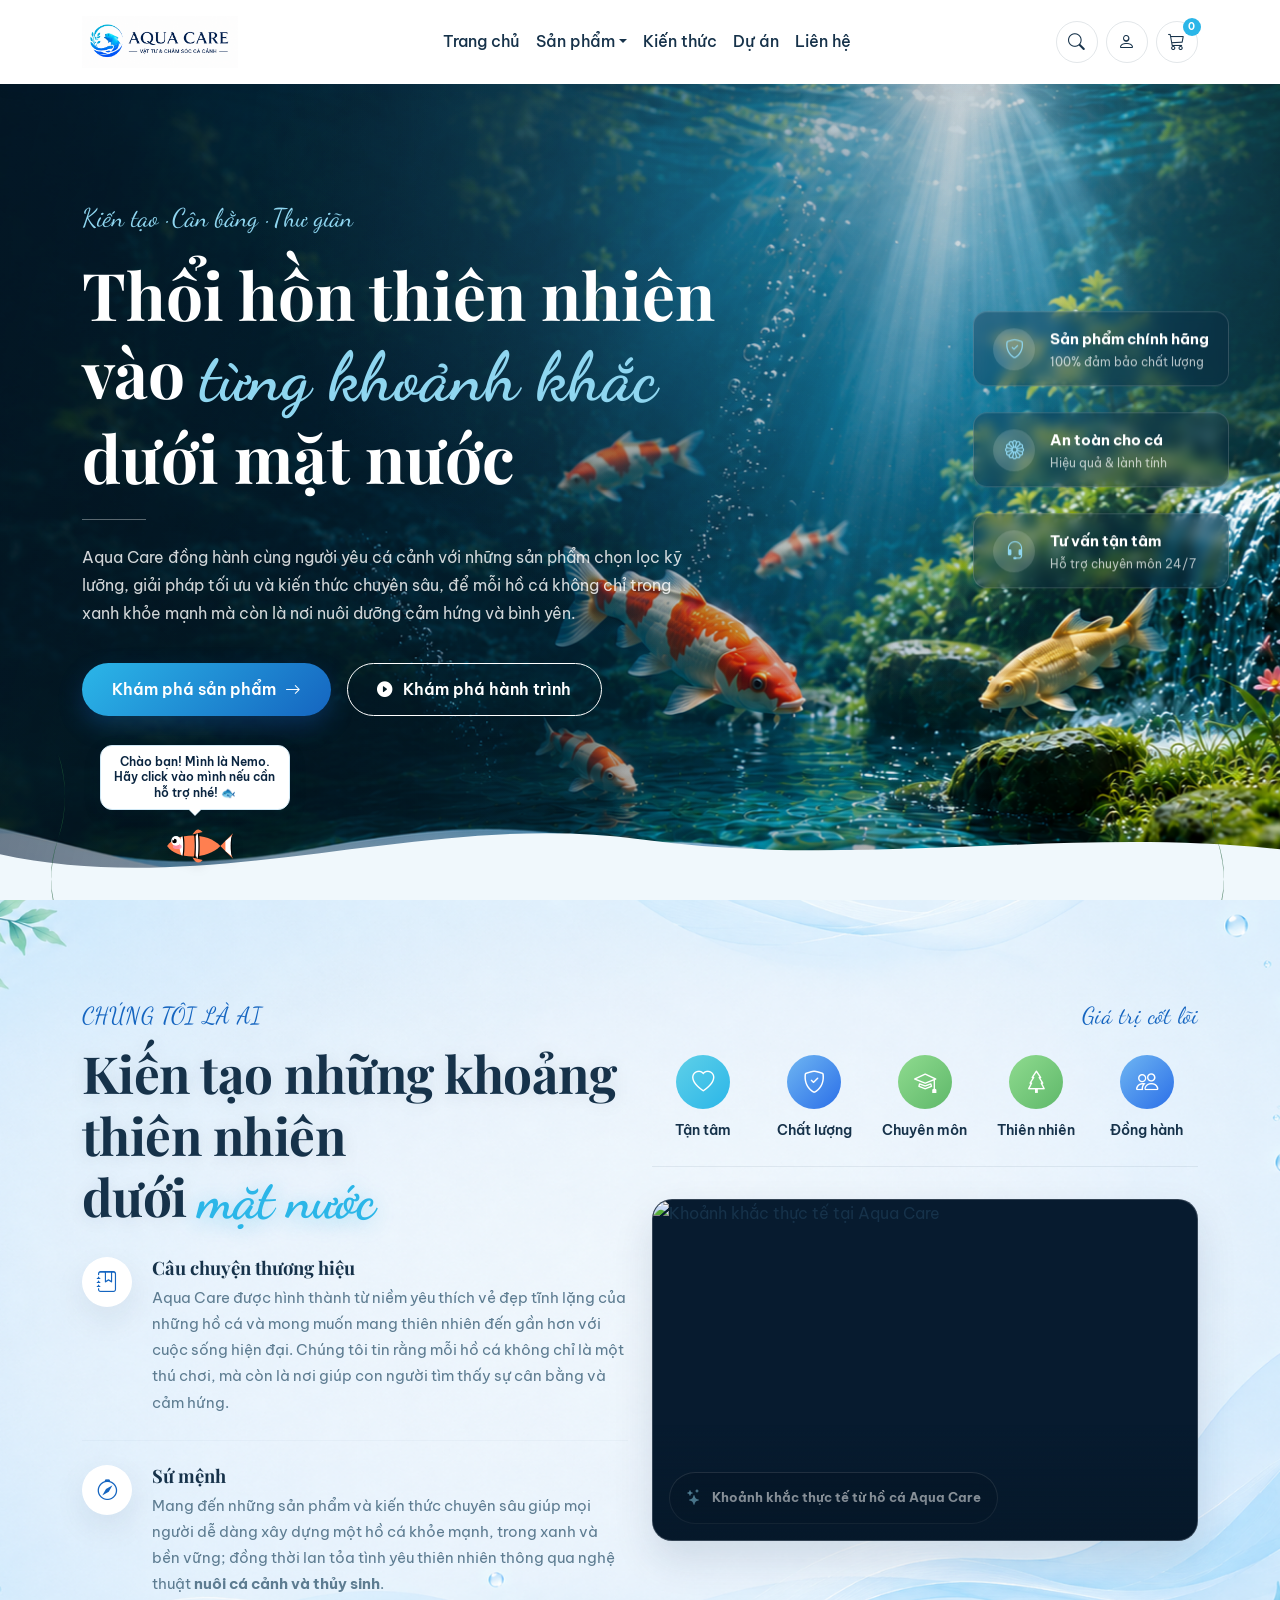
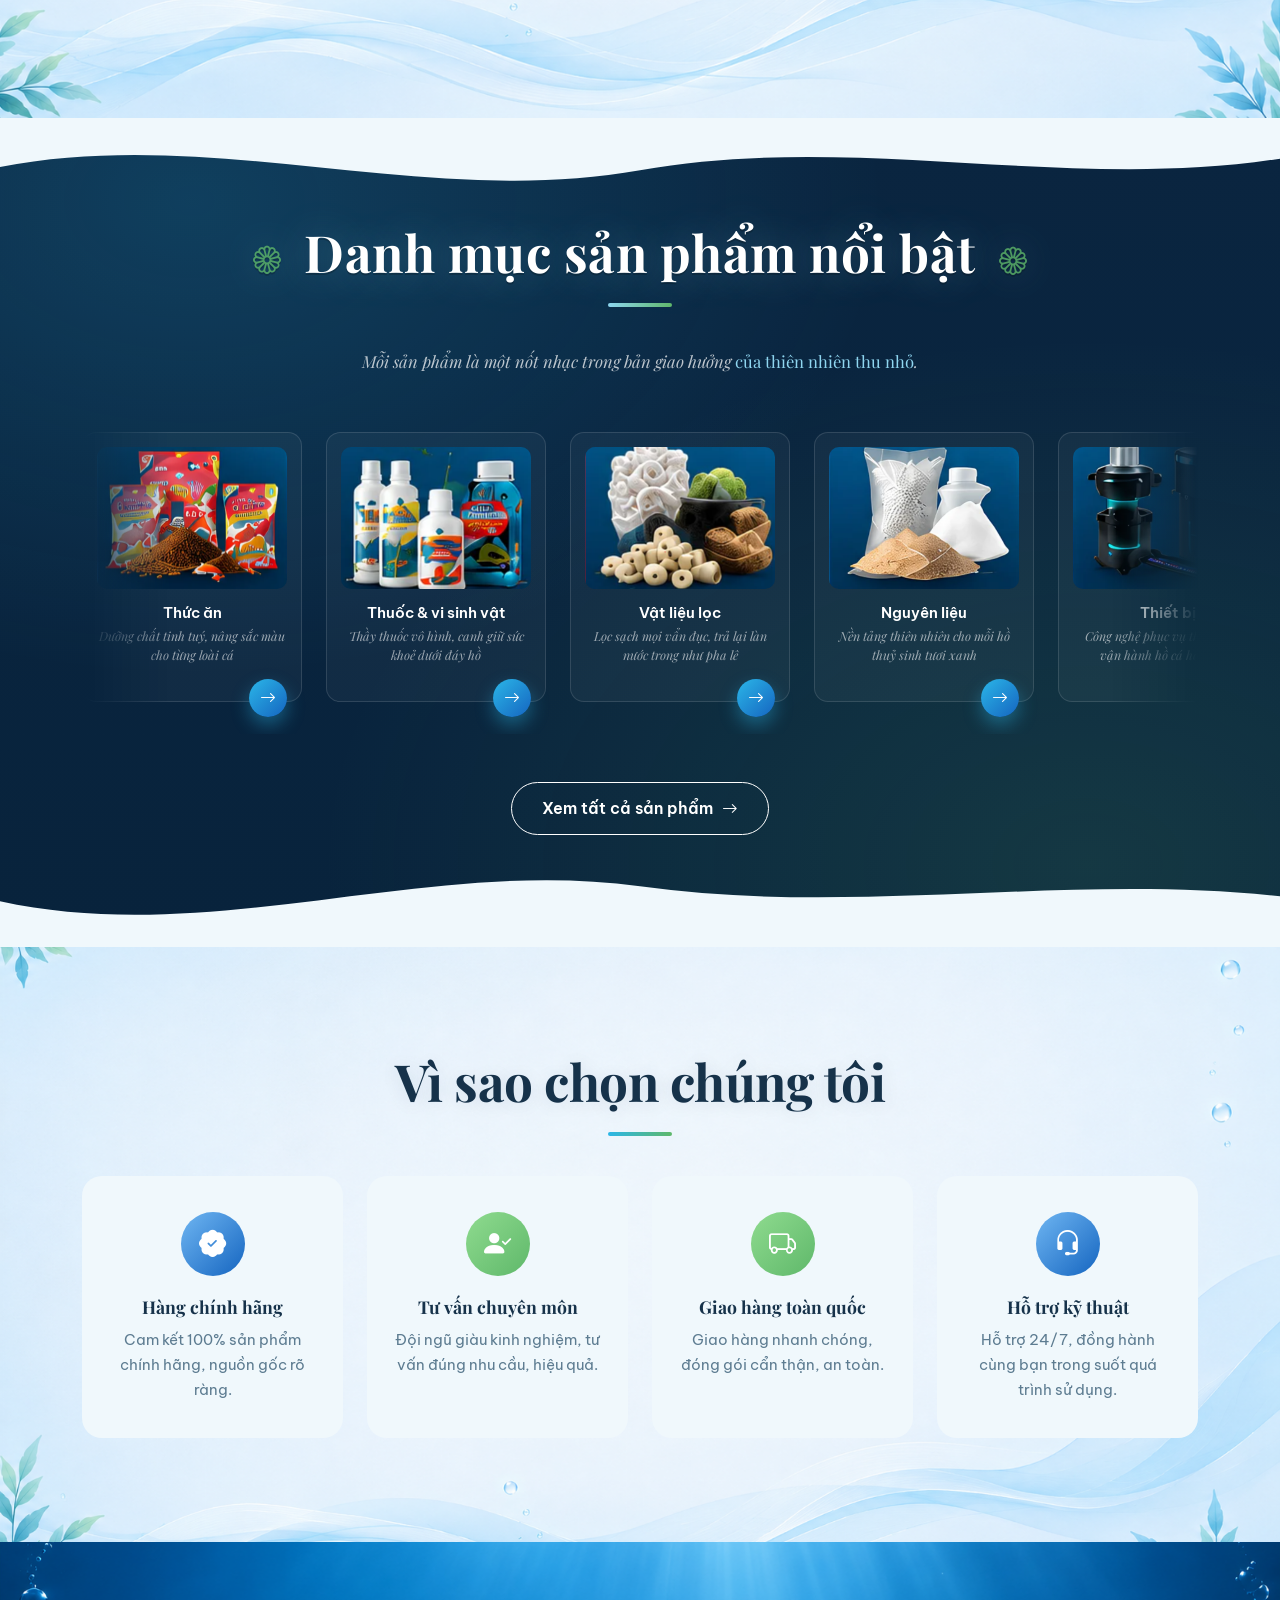
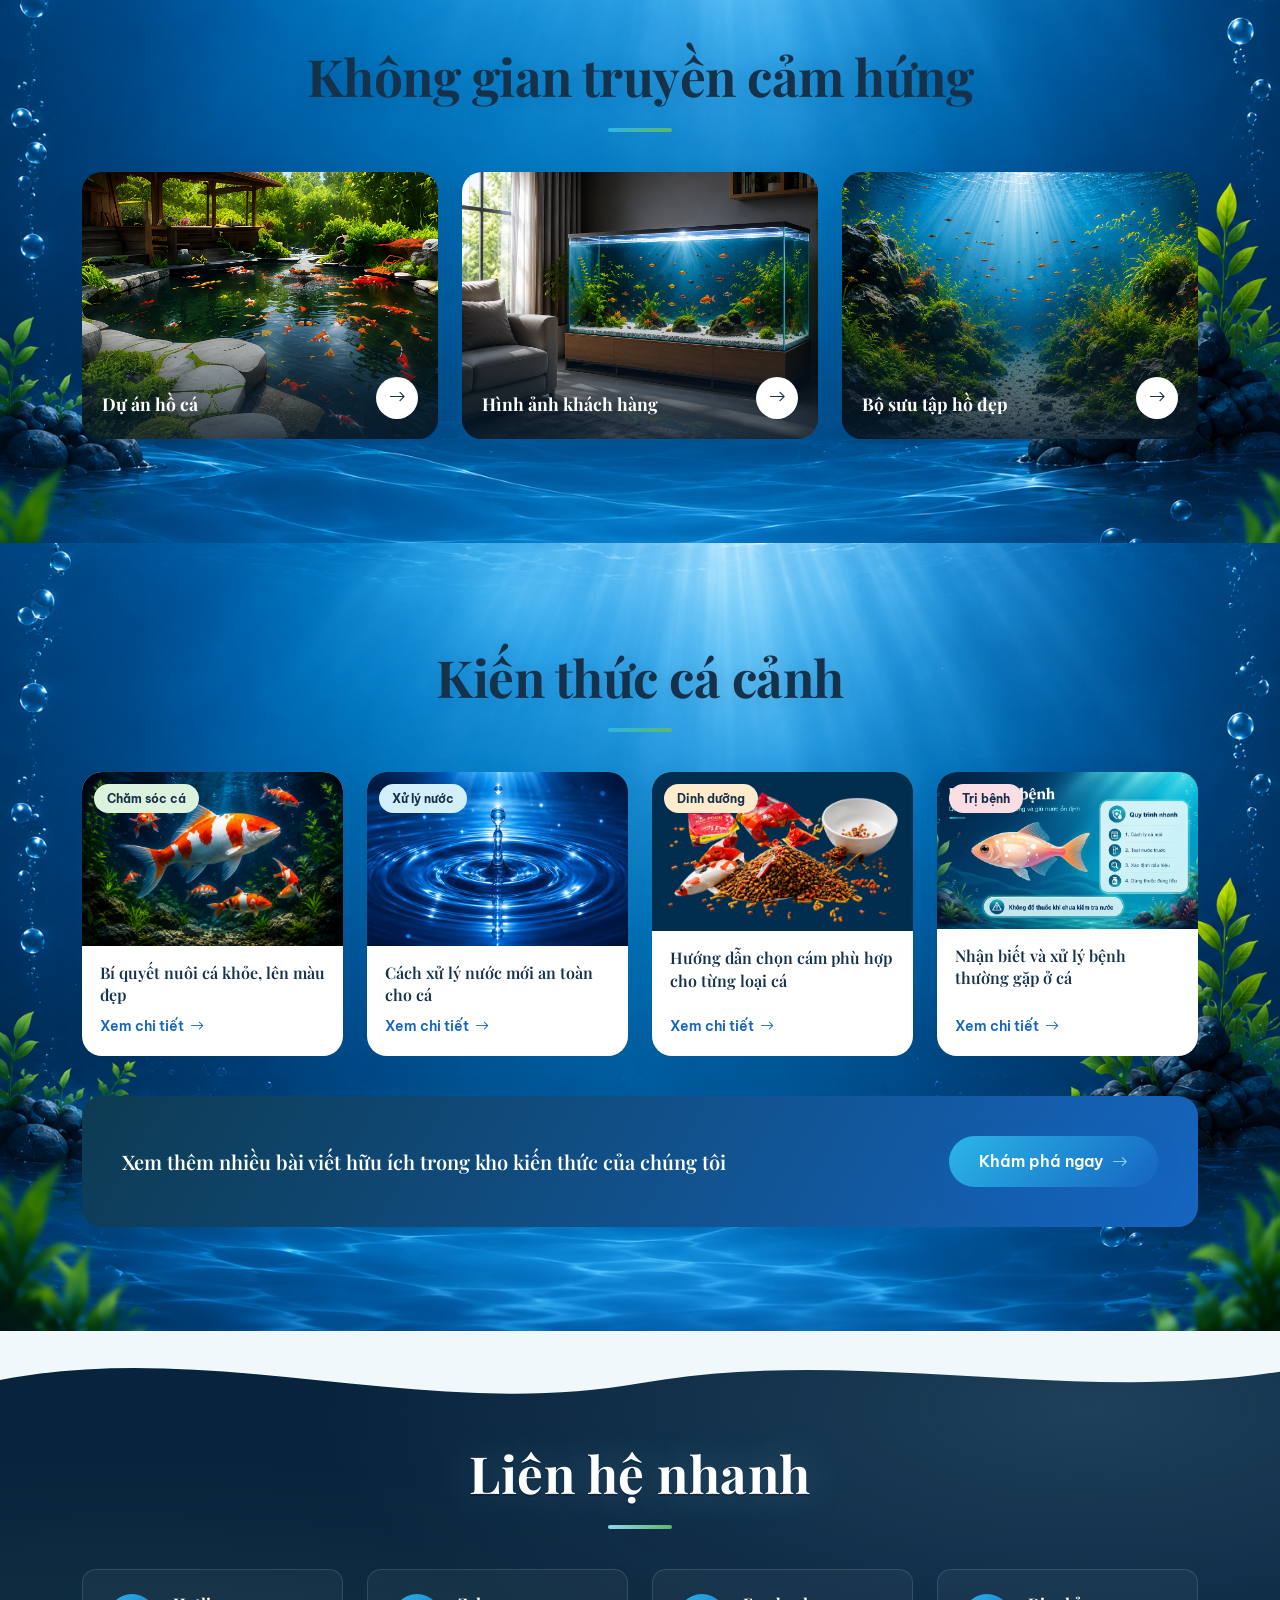
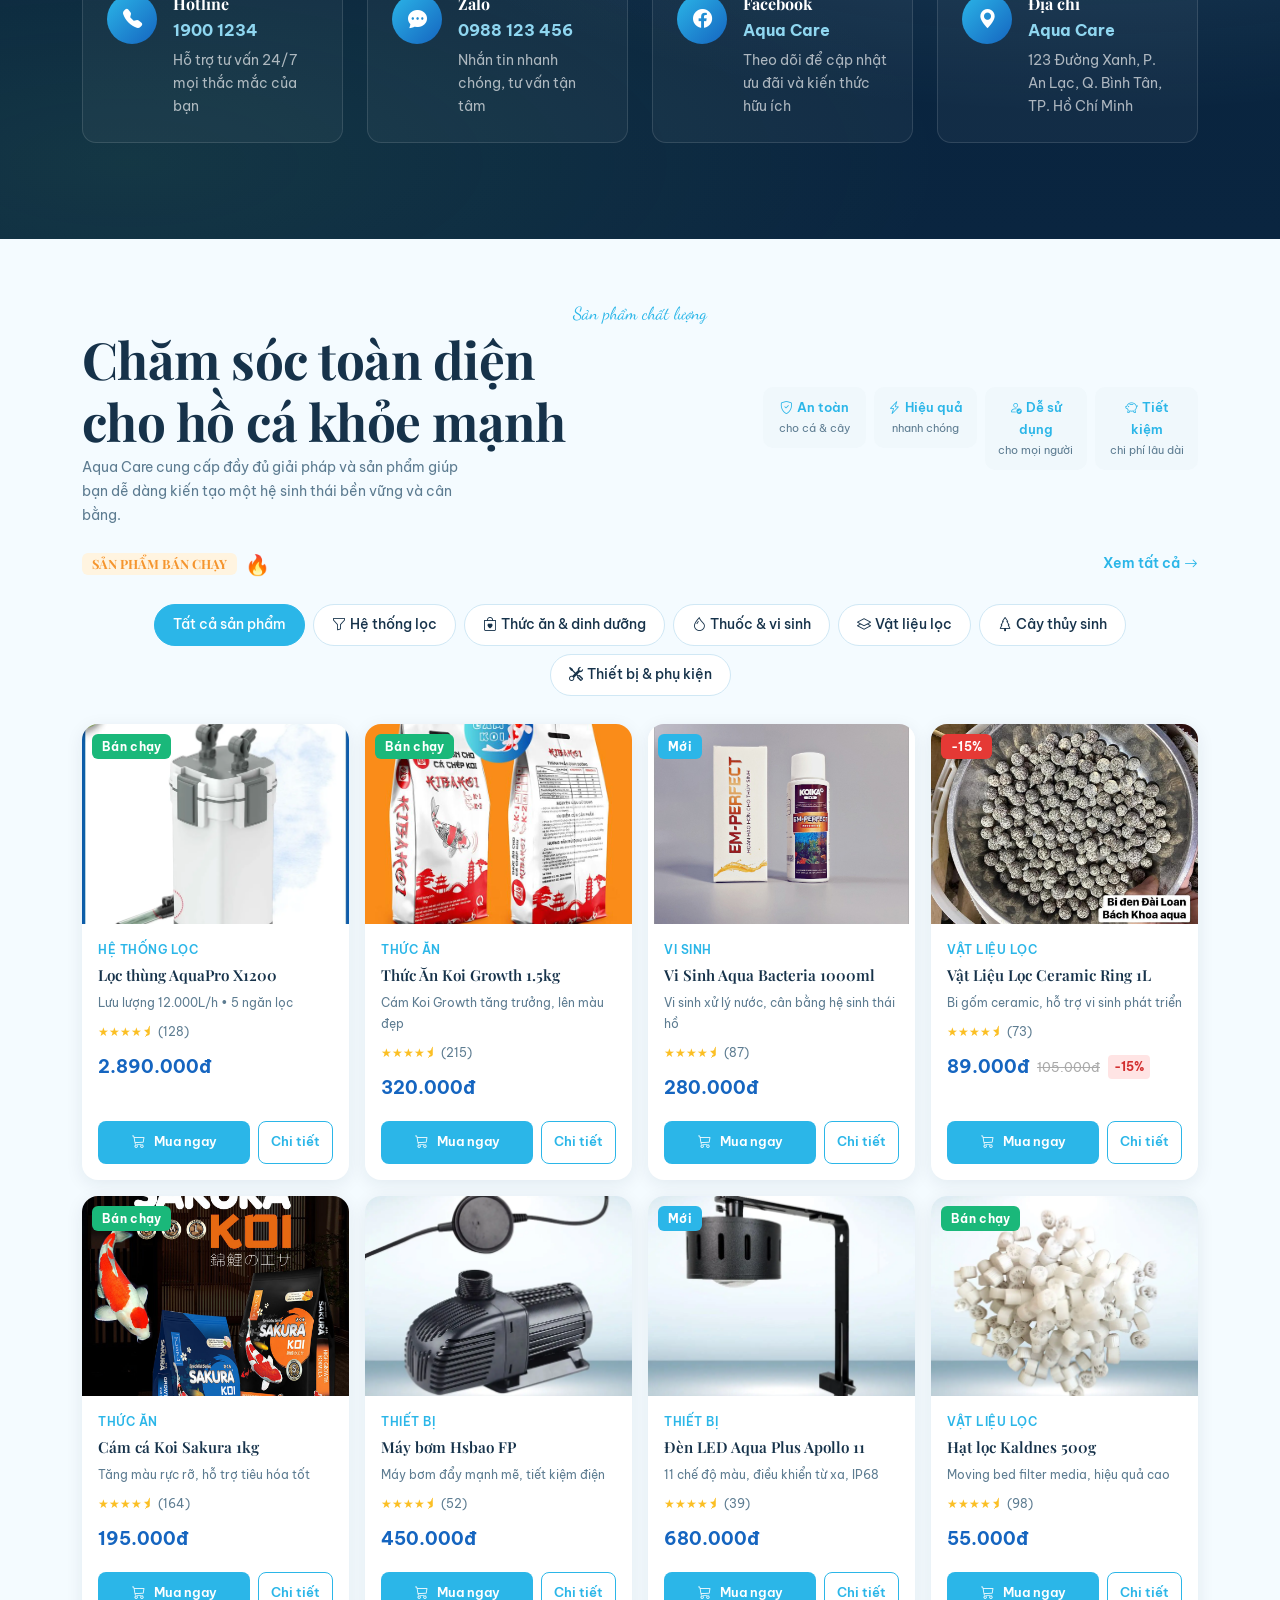
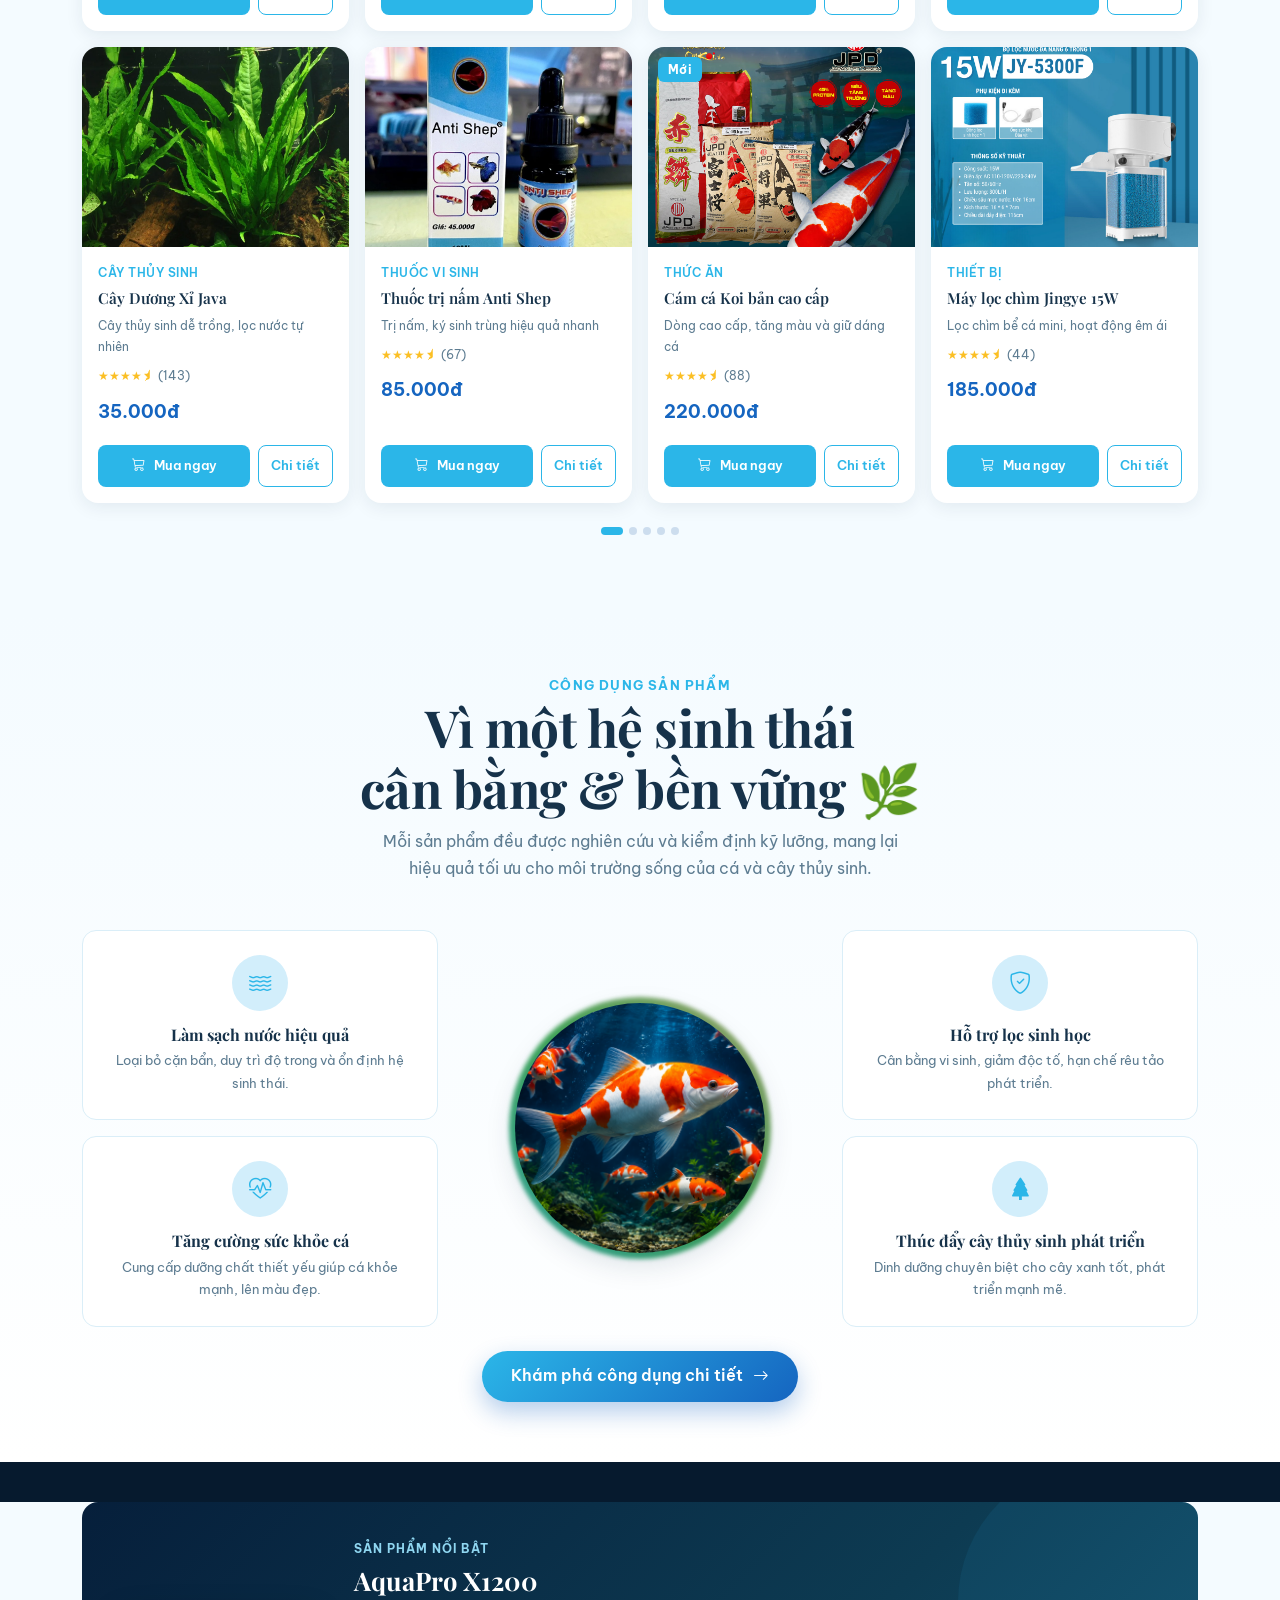
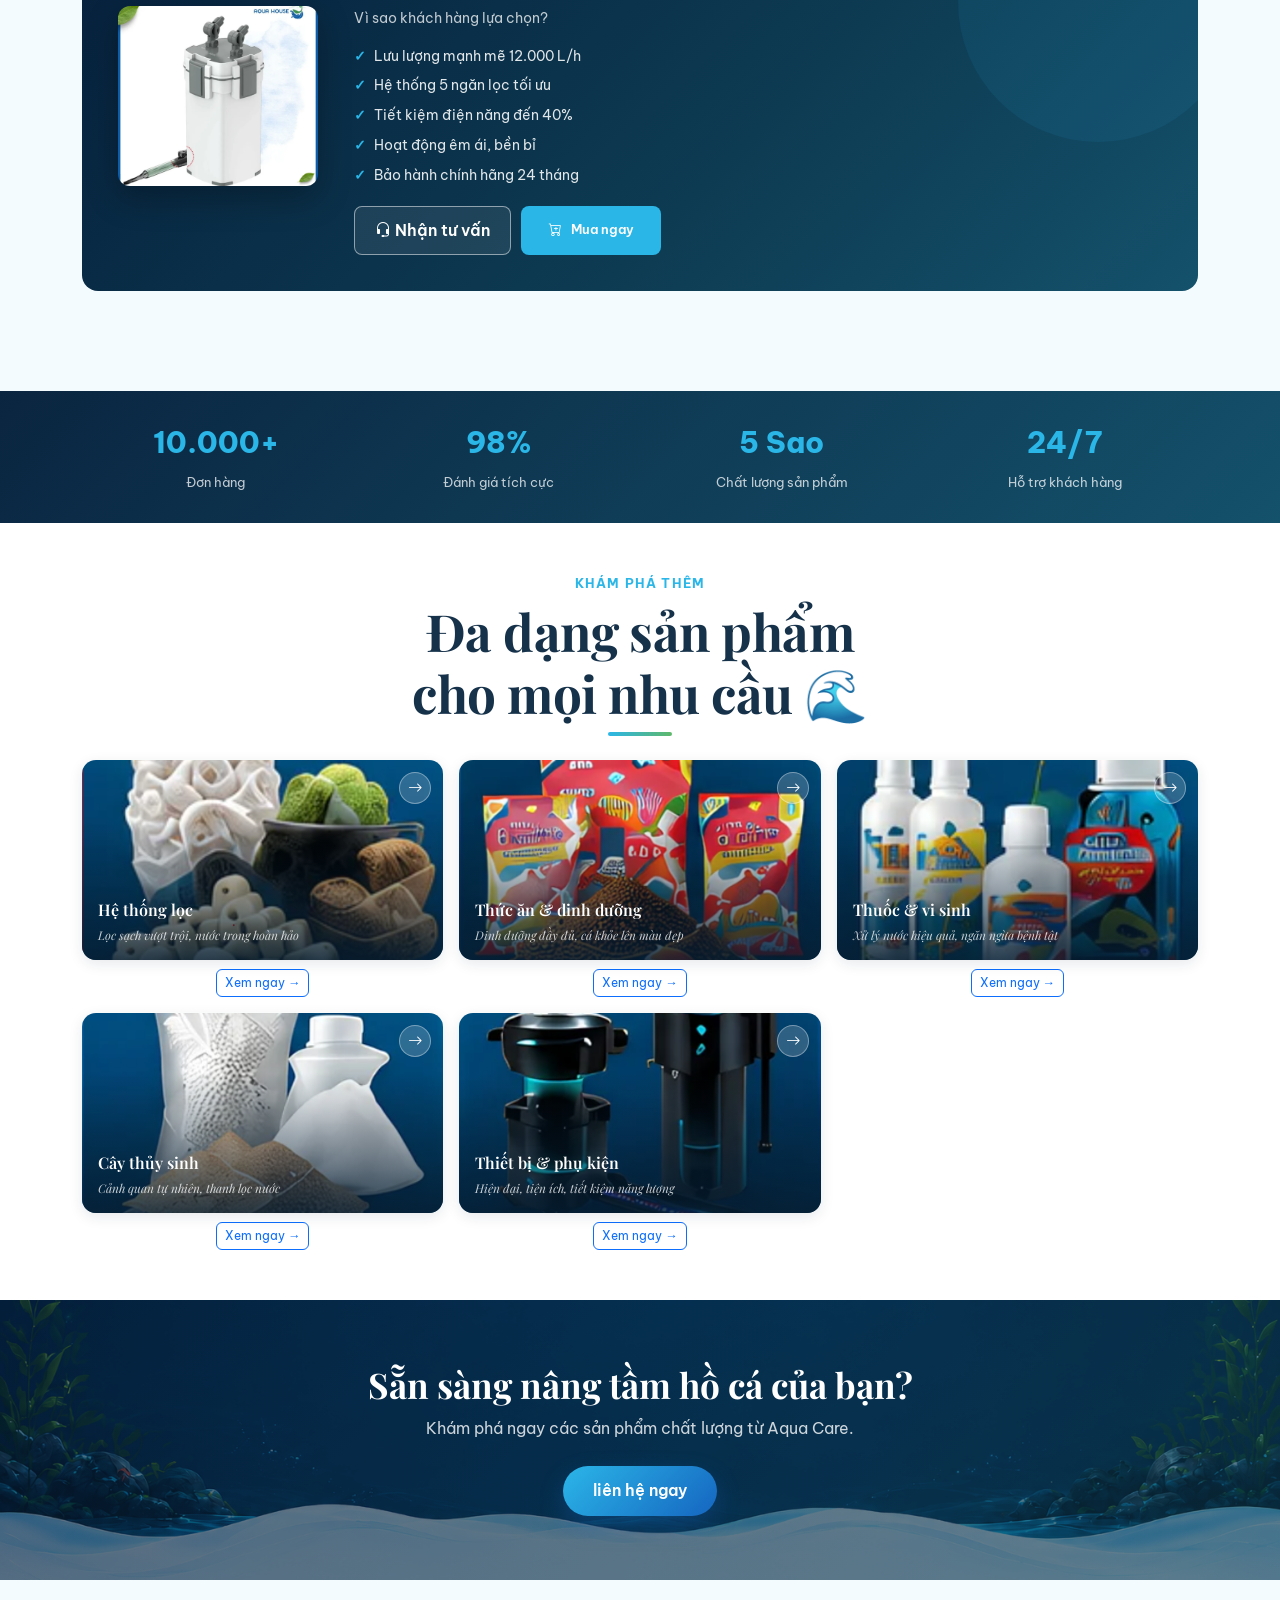
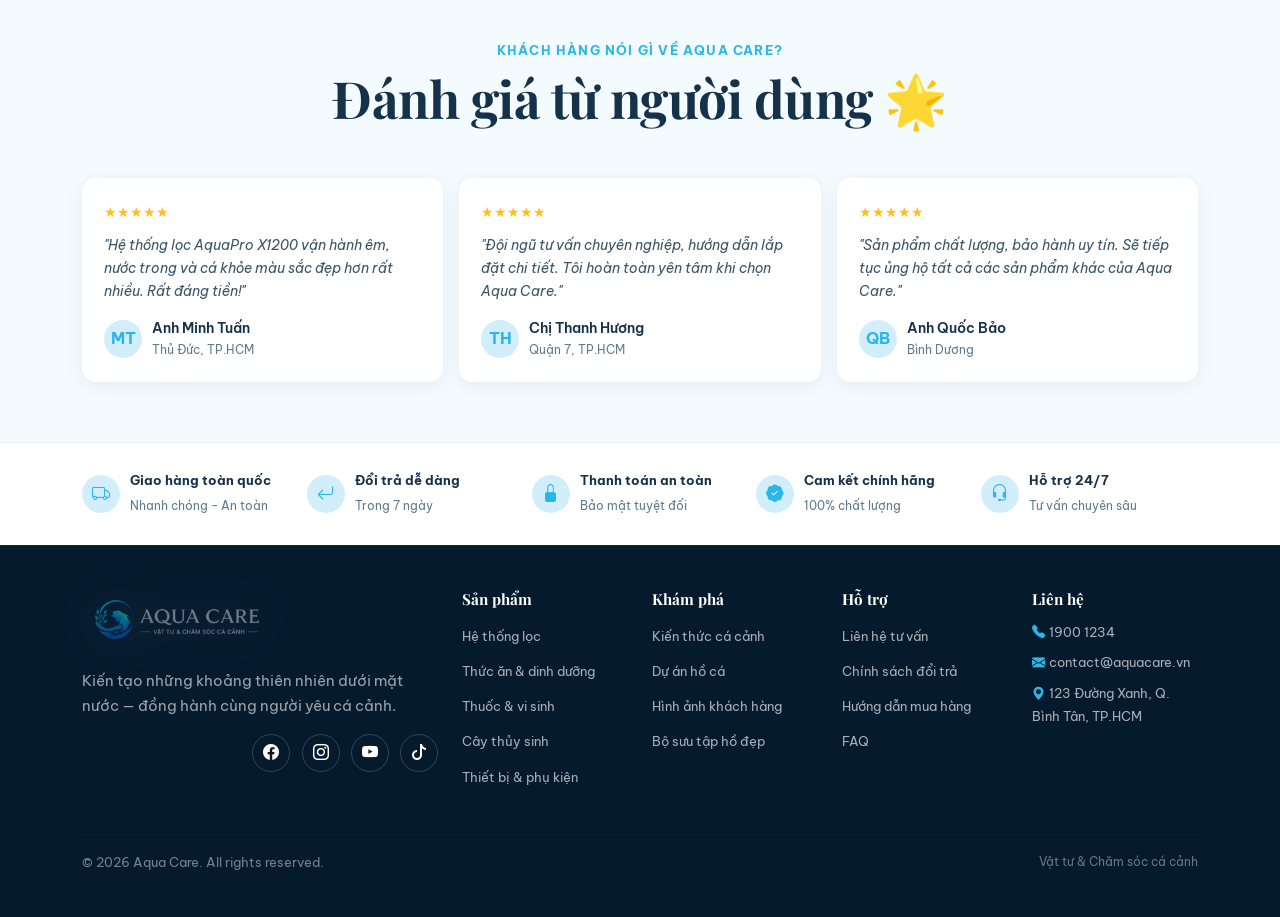
==== commit a1bad8ad: "Fix mobile view sidebars, sorting reset, contact header styling, and Nemo scaling on mobile" ====
--- a/index.html
+++ b/index.html
@@ -48,7 +48,9 @@
           <li class="nav-item"><a class="nav-link active" href="index.html">Trang chủ</a></li>
           <li class="nav-item dropdown">
             <a class="nav-link dropdown-toggle" href="san-pham.html" id="productsDropdown" role="button" data-bs-toggle="dropdown" aria-expanded="false">Sản phẩm</a>
-            <ul class="dropdown-menu" aria-labelledby="productsDropdown">
+            <ul class="dropdown-menu">
+              <li><a class="dropdown-item" href="san-pham.html"><i class="bi bi-grid-fill me-1"></i>Tất cả sản phẩm</a></li>
+              <li><hr class="dropdown-divider"></li>
               <li><a class="dropdown-item" href="san-pham.html?category=he-thong-loc">Hệ thống lọc</a></li>
               <li><a class="dropdown-item" href="san-pham.html?category=thuc-an">Thức ăn & dinh dưỡng</a></li>
               <li><a class="dropdown-item" href="san-pham.html?category=thuoc-vi-sinh">Thuốc & vi sinh</a></li>
--- a/css/style.css
+++ b/css/style.css
@@ -2075,6 +2075,21 @@
 }
 
 
+/* Mobile constraints for Nemo helper */
+@media (max-width: 767.98px) {
+  .nemo-helper {
+    width: 48px !important;
+    height: 30px !important;
+    bottom: 12px !important;
+  }
+  .nemo-bubble {
+    width: 130px !important;
+    font-size: 0.65rem !important;
+    bottom: 38px !important;
+    padding: 5px 8px !important;
+  }
+}
+
 /* ==========================================
    ORDER SIMULATION ANIMATIONS (SHARED & CARTOON-SMOOTH)
    ========================================== */
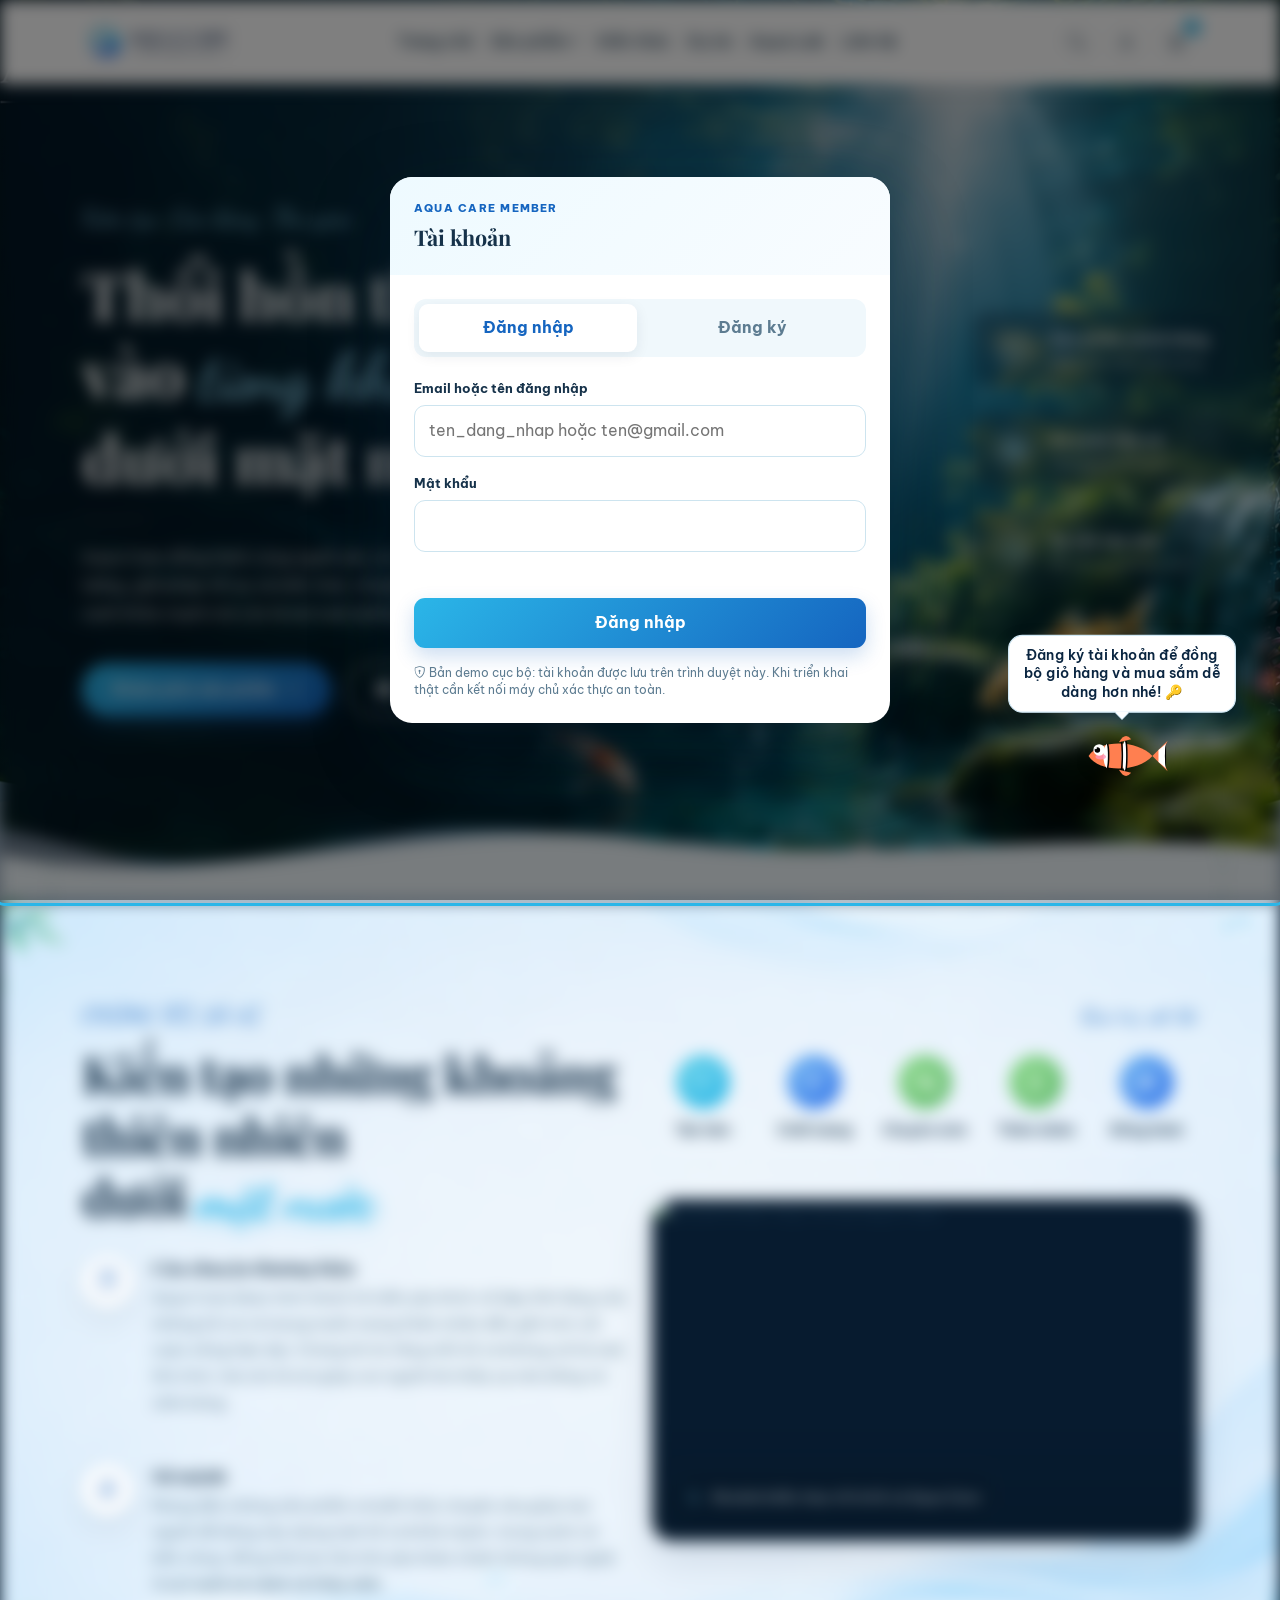
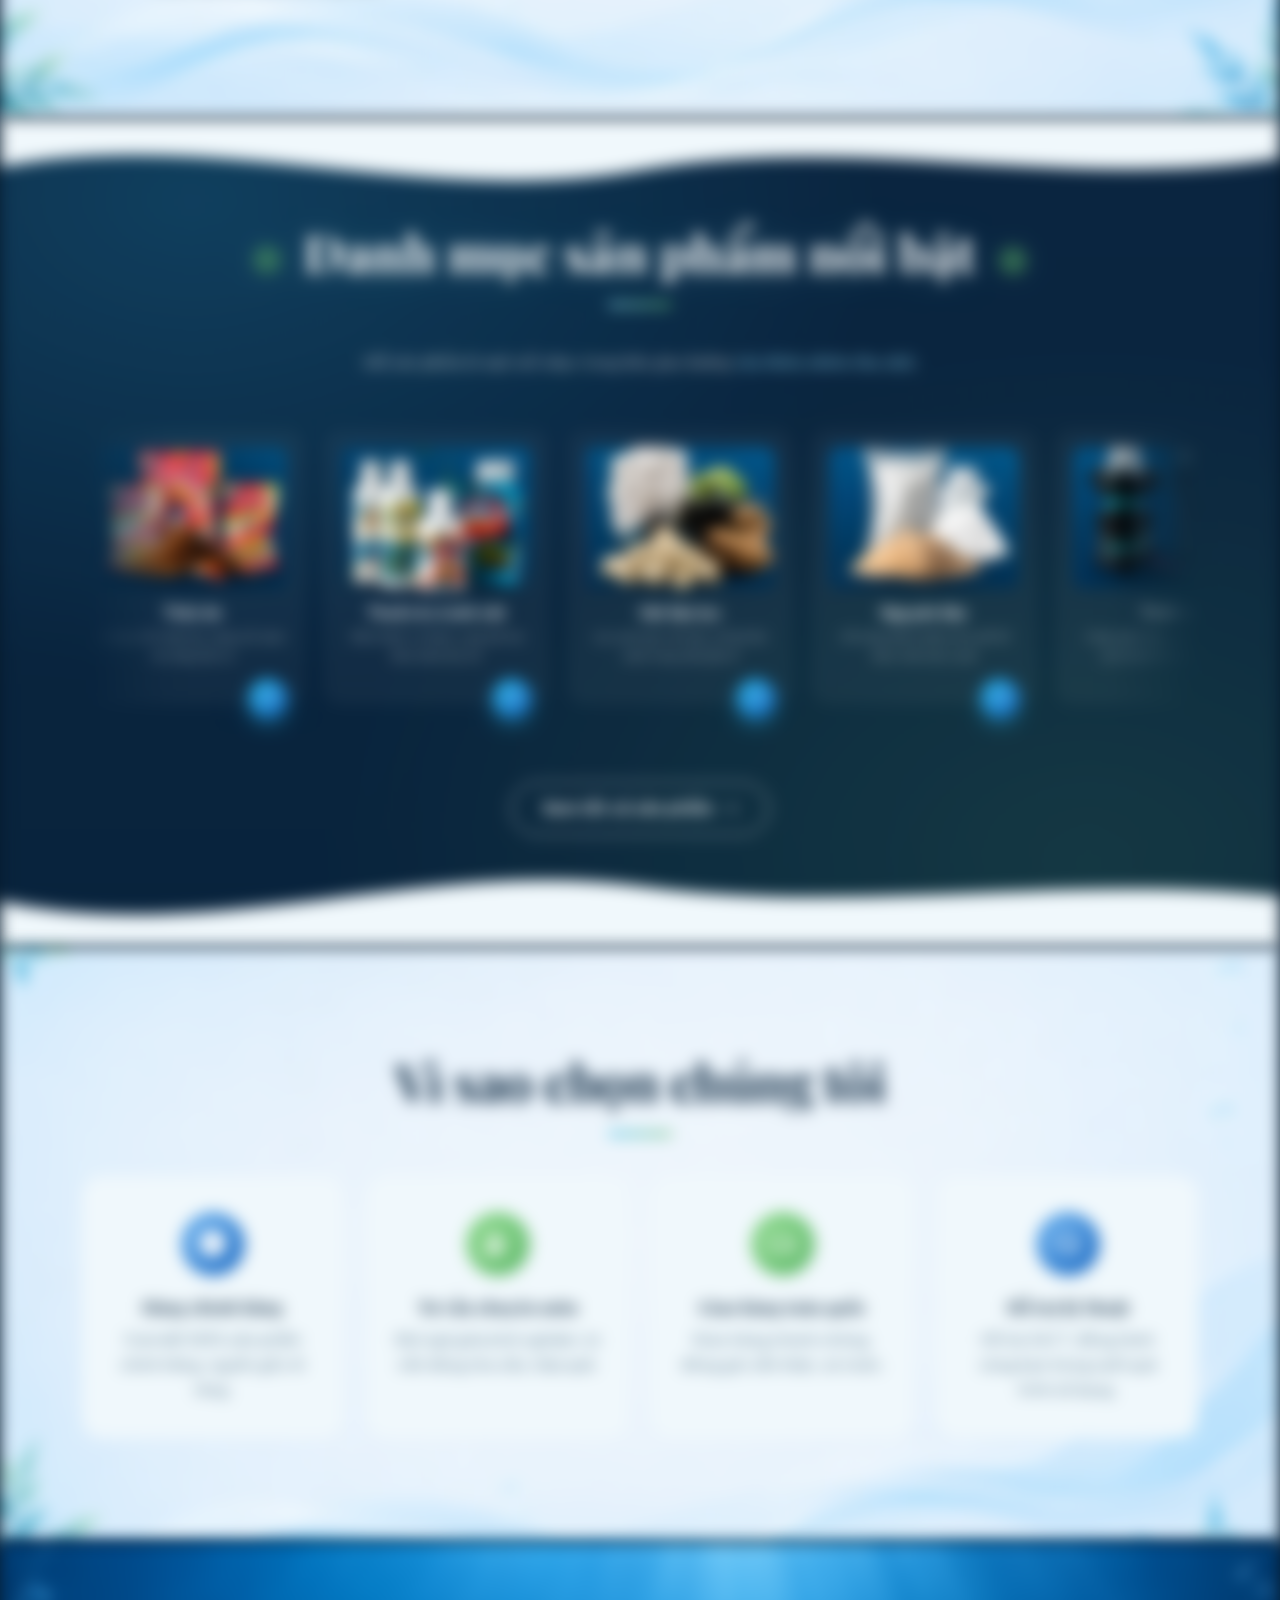
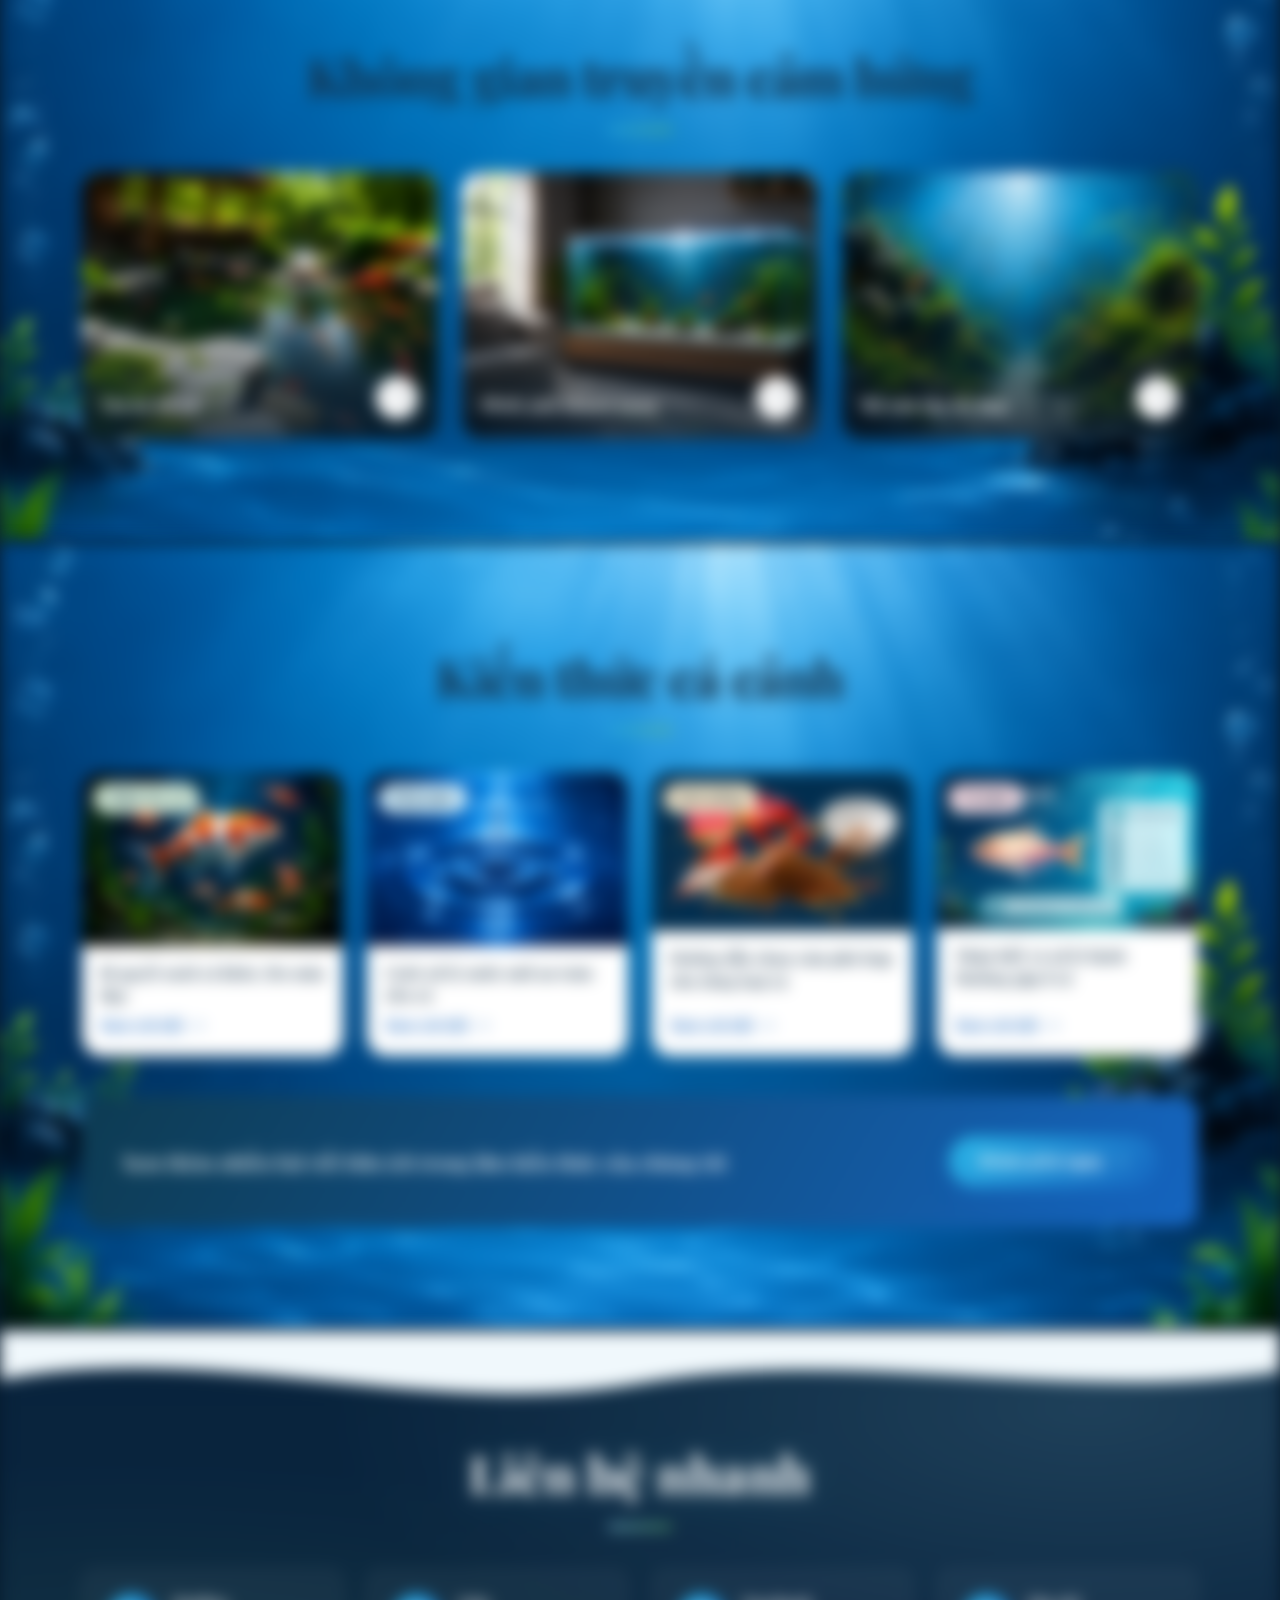
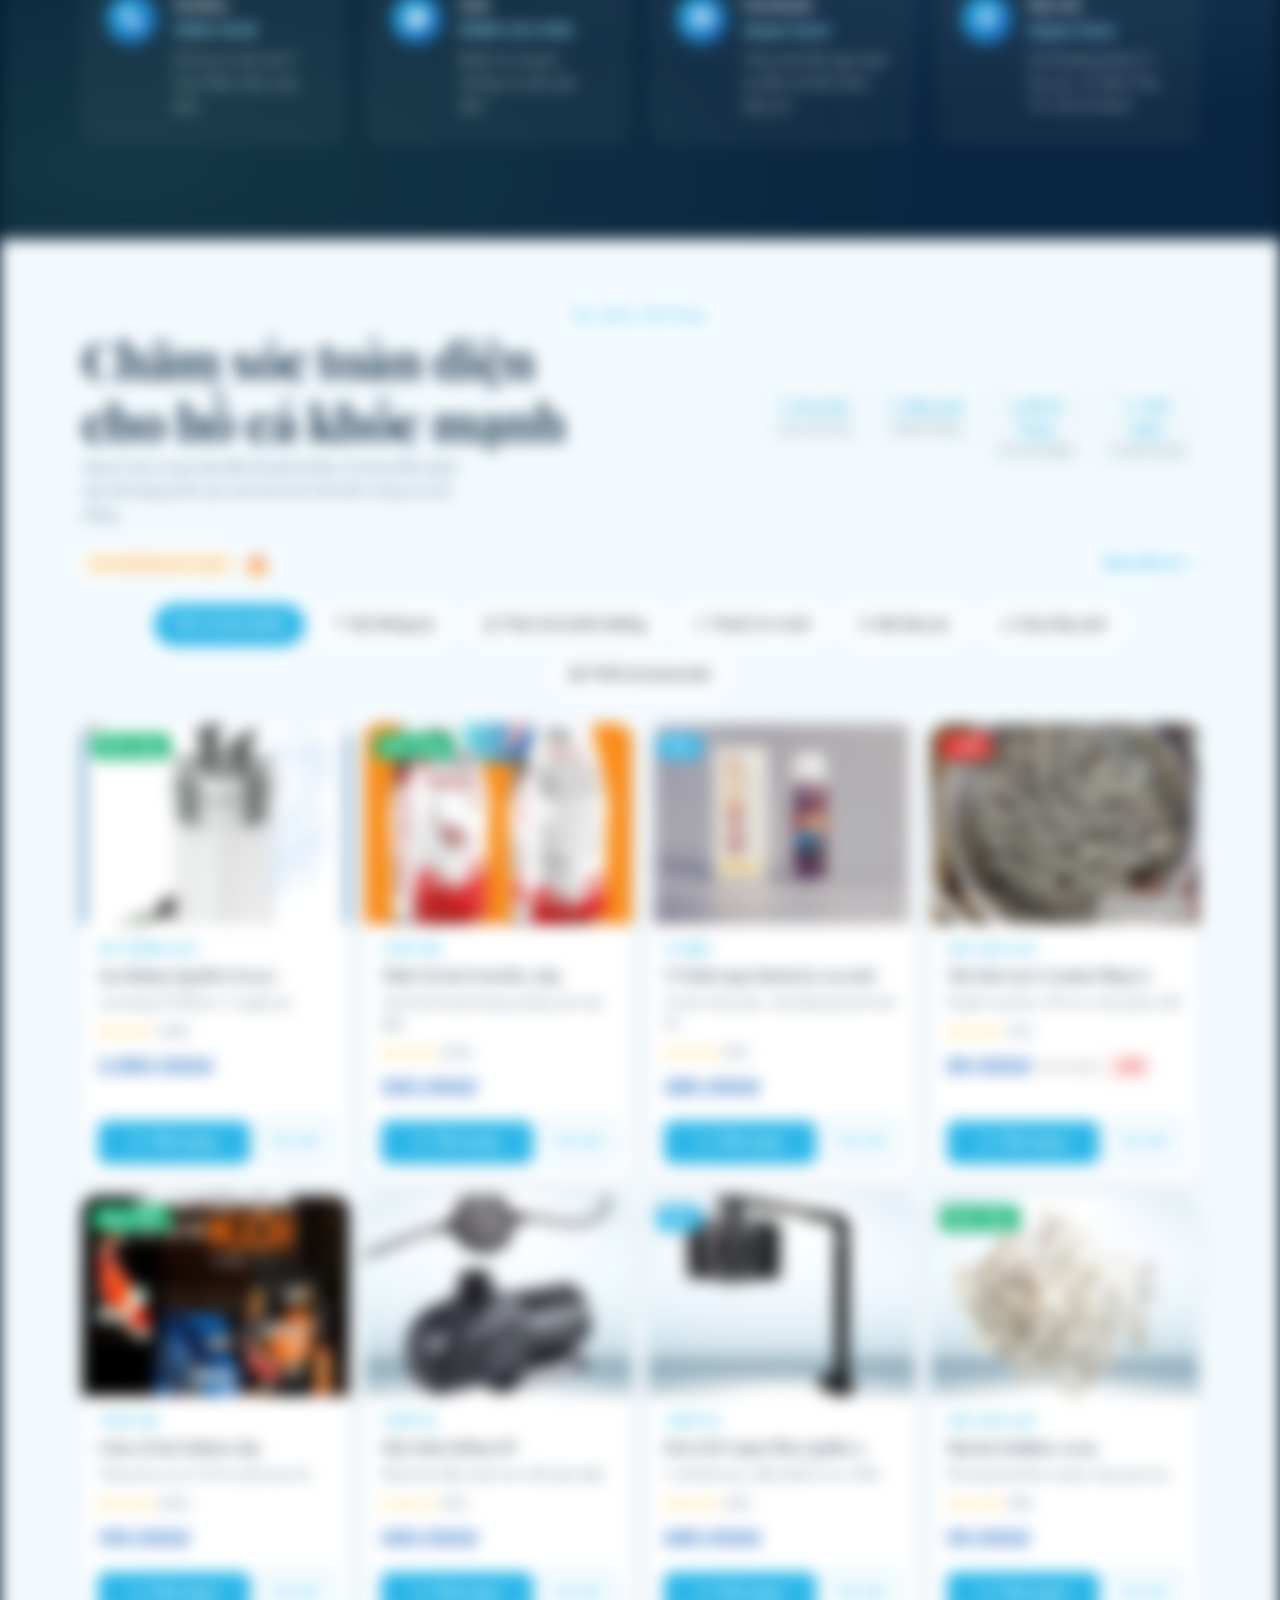
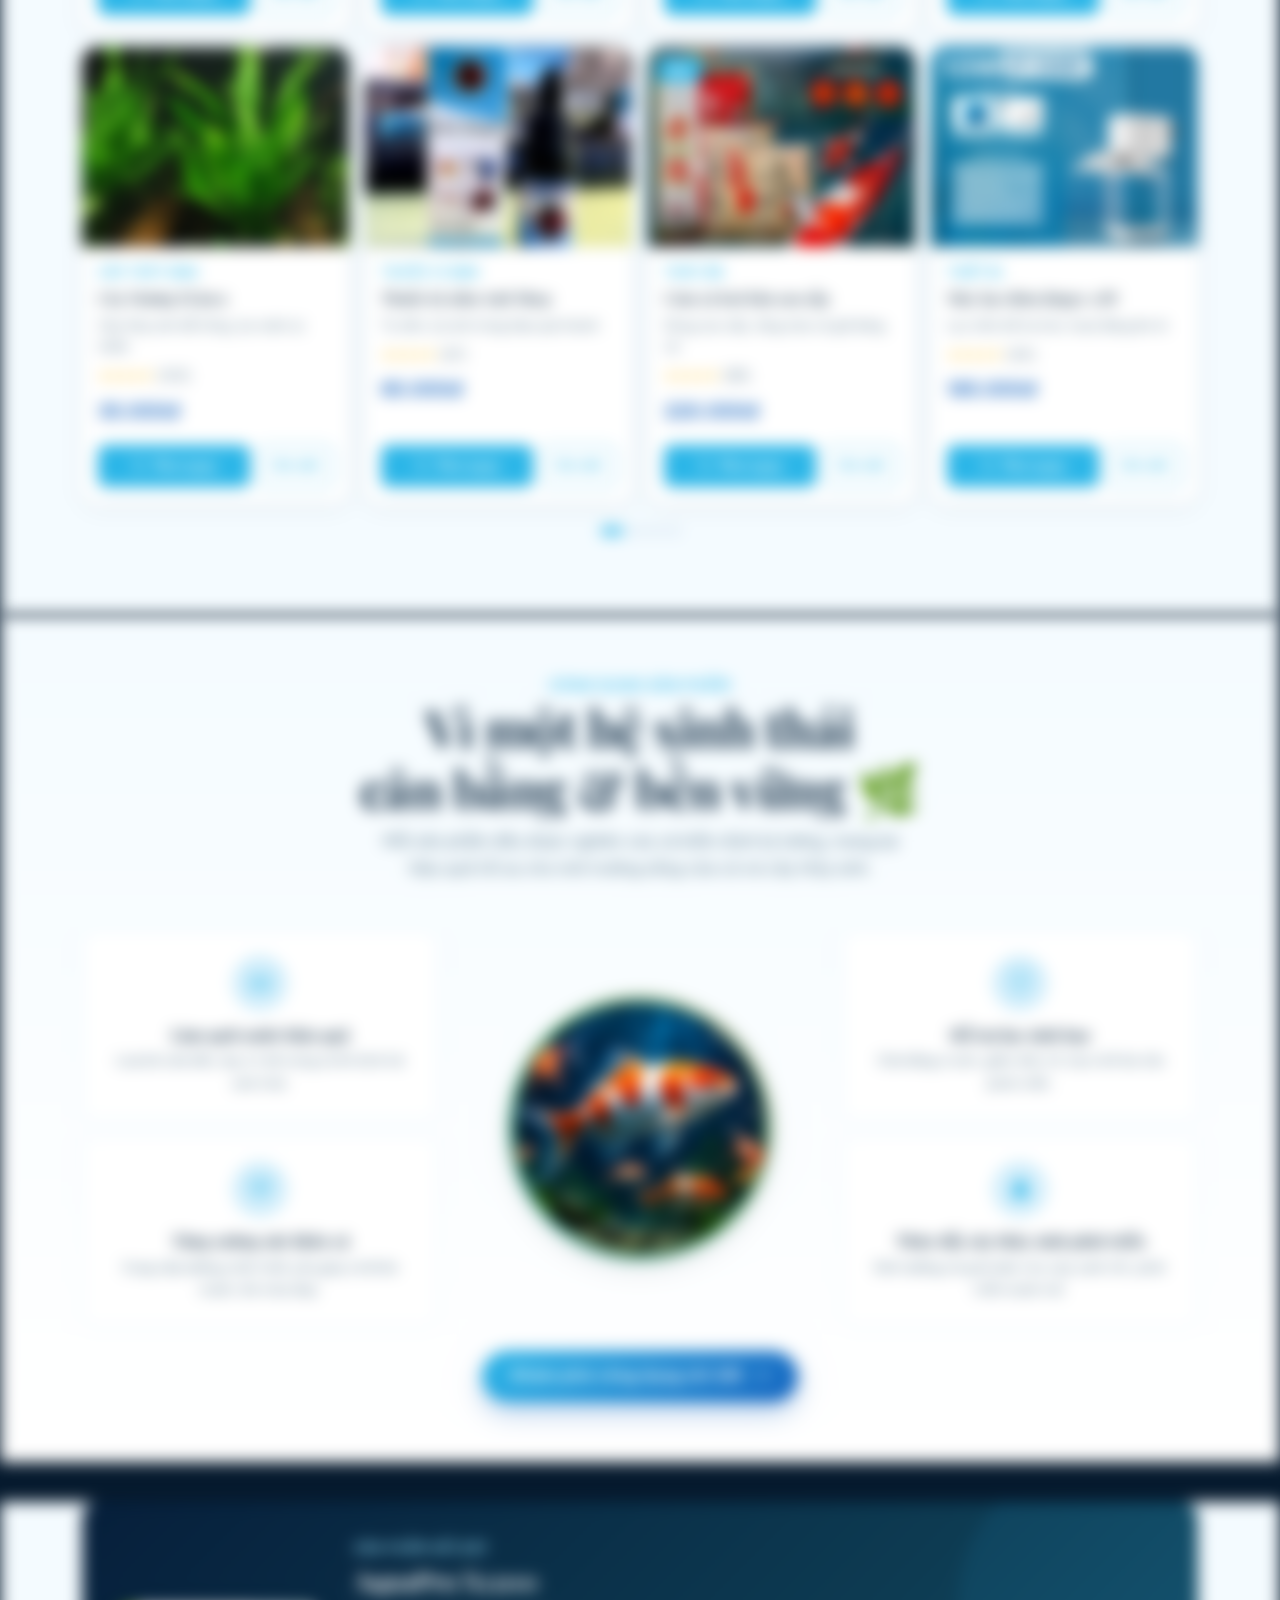
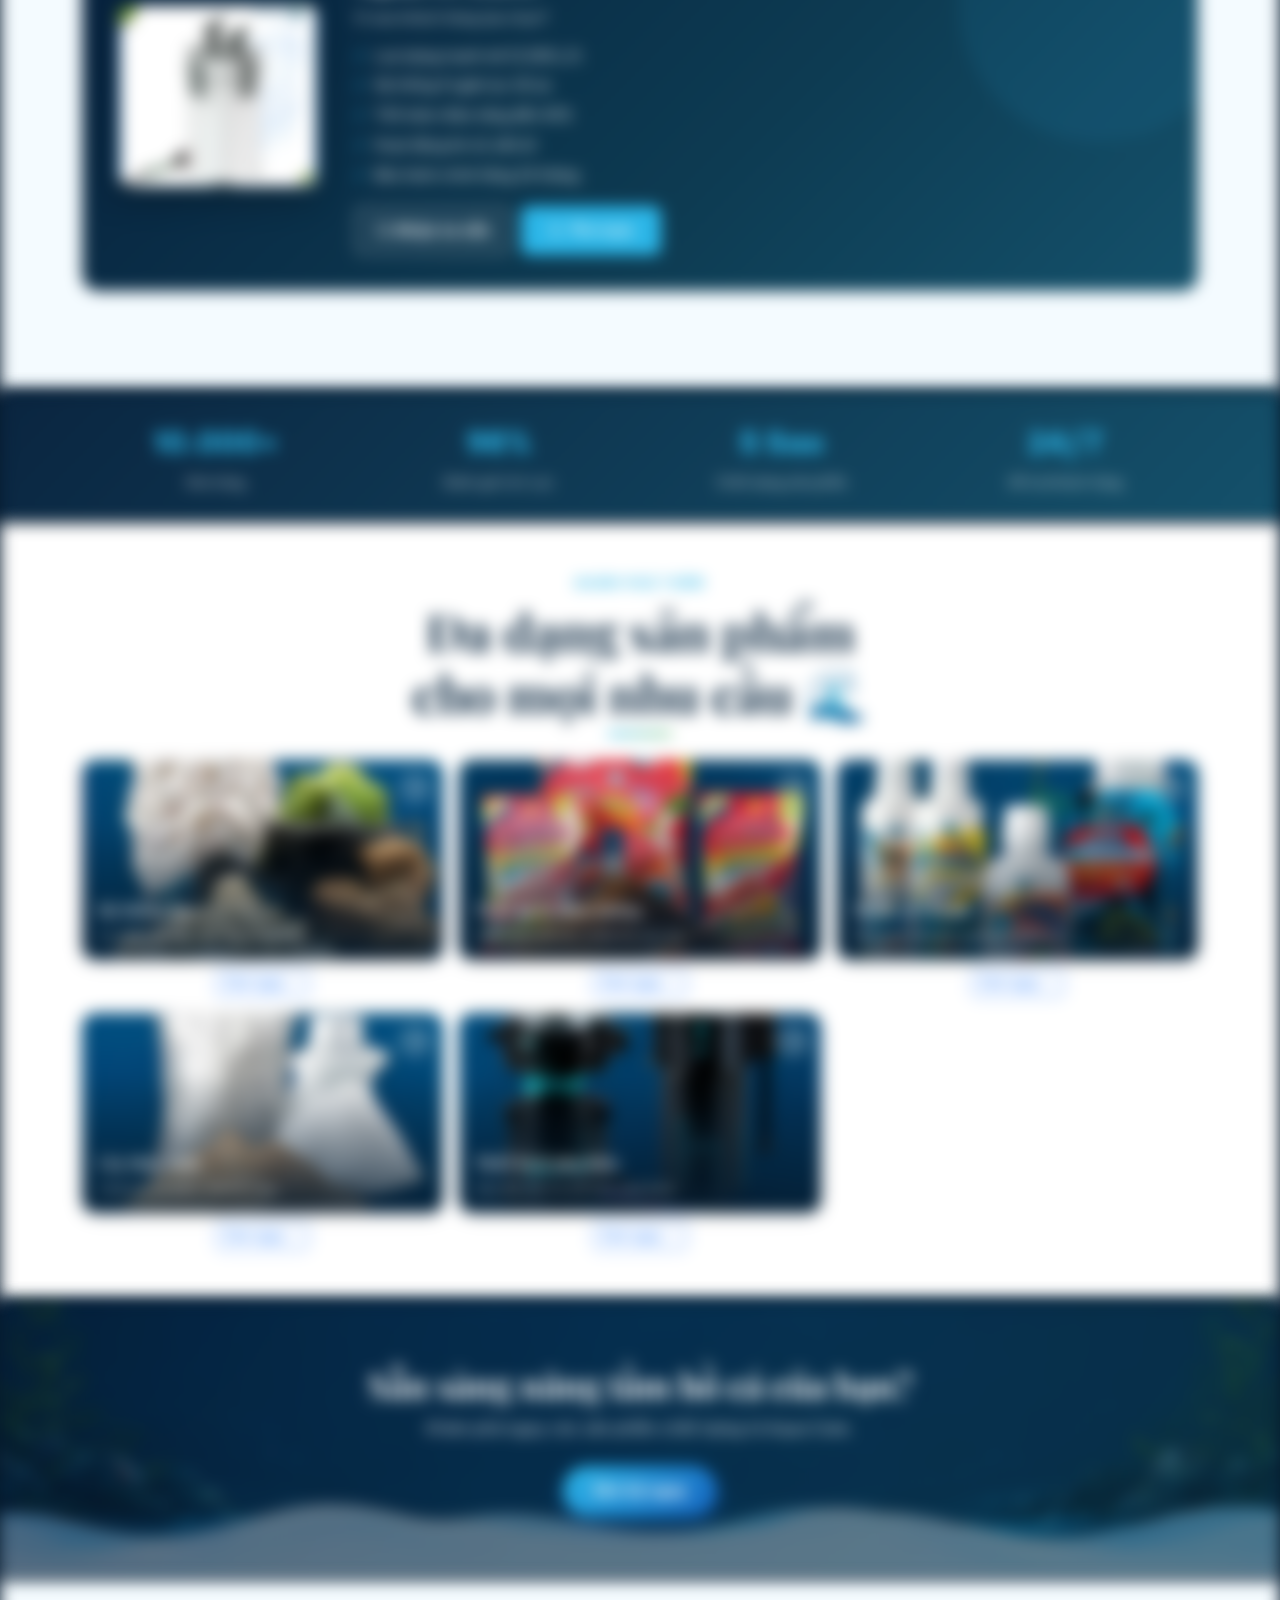
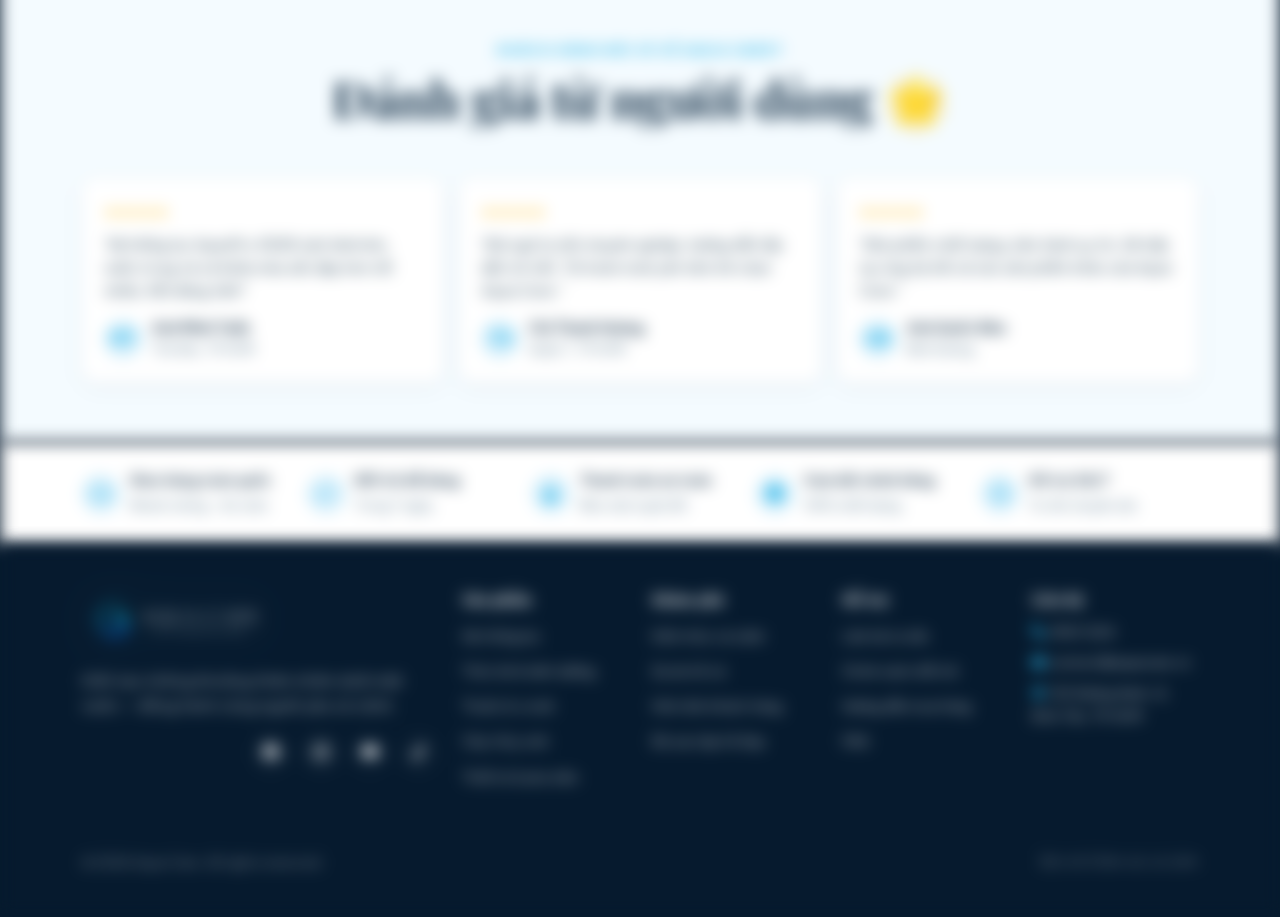
==== commit fdf0ca90: "Fix login lock blur, fix mobile hero layout, add 2D Pond Designer feature" ====
--- a/index.html
+++ b/index.html
@@ -61,6 +61,7 @@
           </li>
           <li class="nav-item"><a class="nav-link" href="kien-thuc.html">Kiến thức</a></li>
           <li class="nav-item"><a class="nav-link" href="du-an.html">Dự án</a></li>
+          <li class="nav-item"><a class="nav-link" href="cong-cu.html">Aqua Lab</a></li>
           <li class="nav-item"><a class="nav-link" href="lien-he.html">Liên hệ</a></li>
         </ul>
 
--- a/css/style.css
+++ b/css/style.css
@@ -1559,7 +1559,13 @@
     justify-content: flex-start;
   }
 
-  .hero { padding-bottom: 12rem; text-align: left; }
+  .hero {
+    padding-bottom: 12rem;
+    text-align: left;
+    flex-direction: column;
+    justify-content: center;
+    align-items: stretch;
+  }
 
   .hero-trust {
     position: static;
@@ -2342,3 +2348,11 @@
   100% { transform: translateY(140px) translateX(var(--drift, 30px)) rotate(540deg); opacity: 0; }
 }
 
+/* Glassmorphic login gate blur */
+body.aqua-locked-blur > :not(#aquaHeaderModules):not(#nemoHelper):not(#aquaChatWidget):not(.modal):not(.modal-backdrop) {
+  filter: blur(8px);
+  pointer-events: none;
+  transition: filter 0.3s ease;
+}
+
+
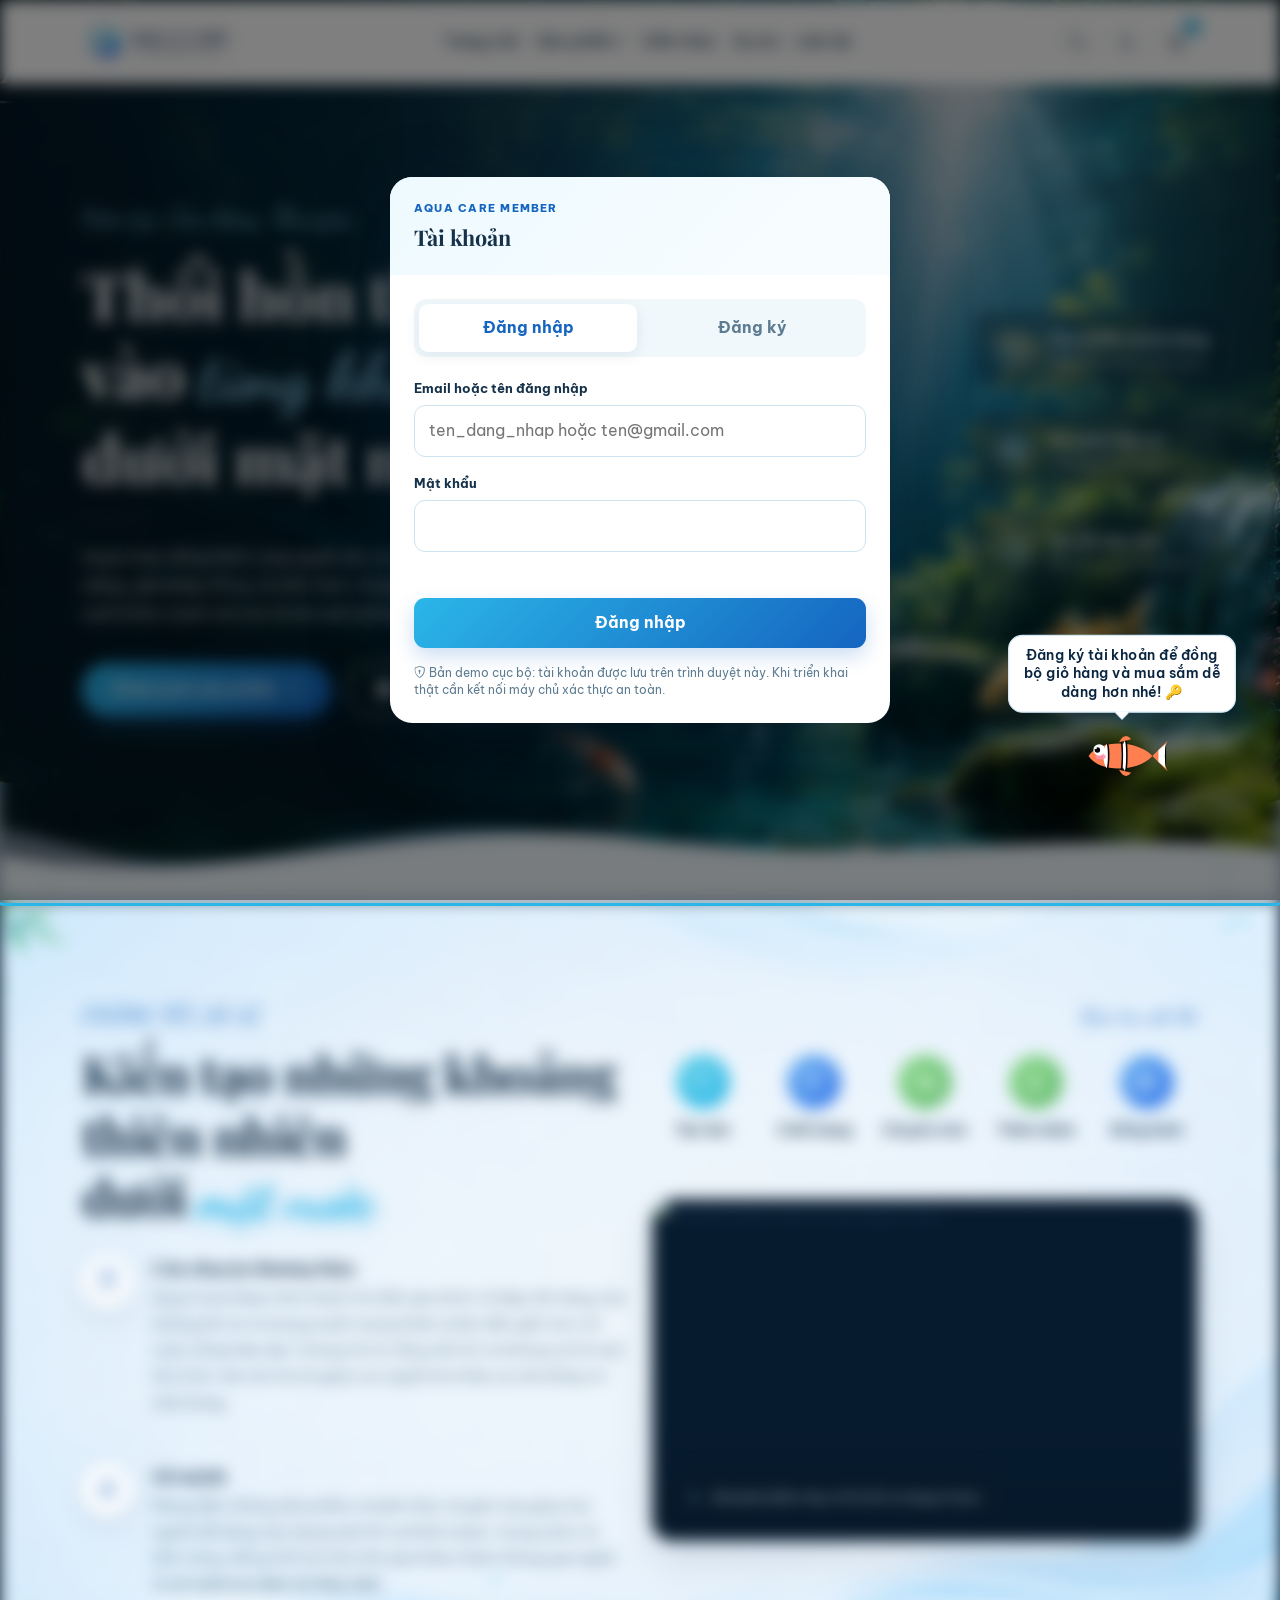
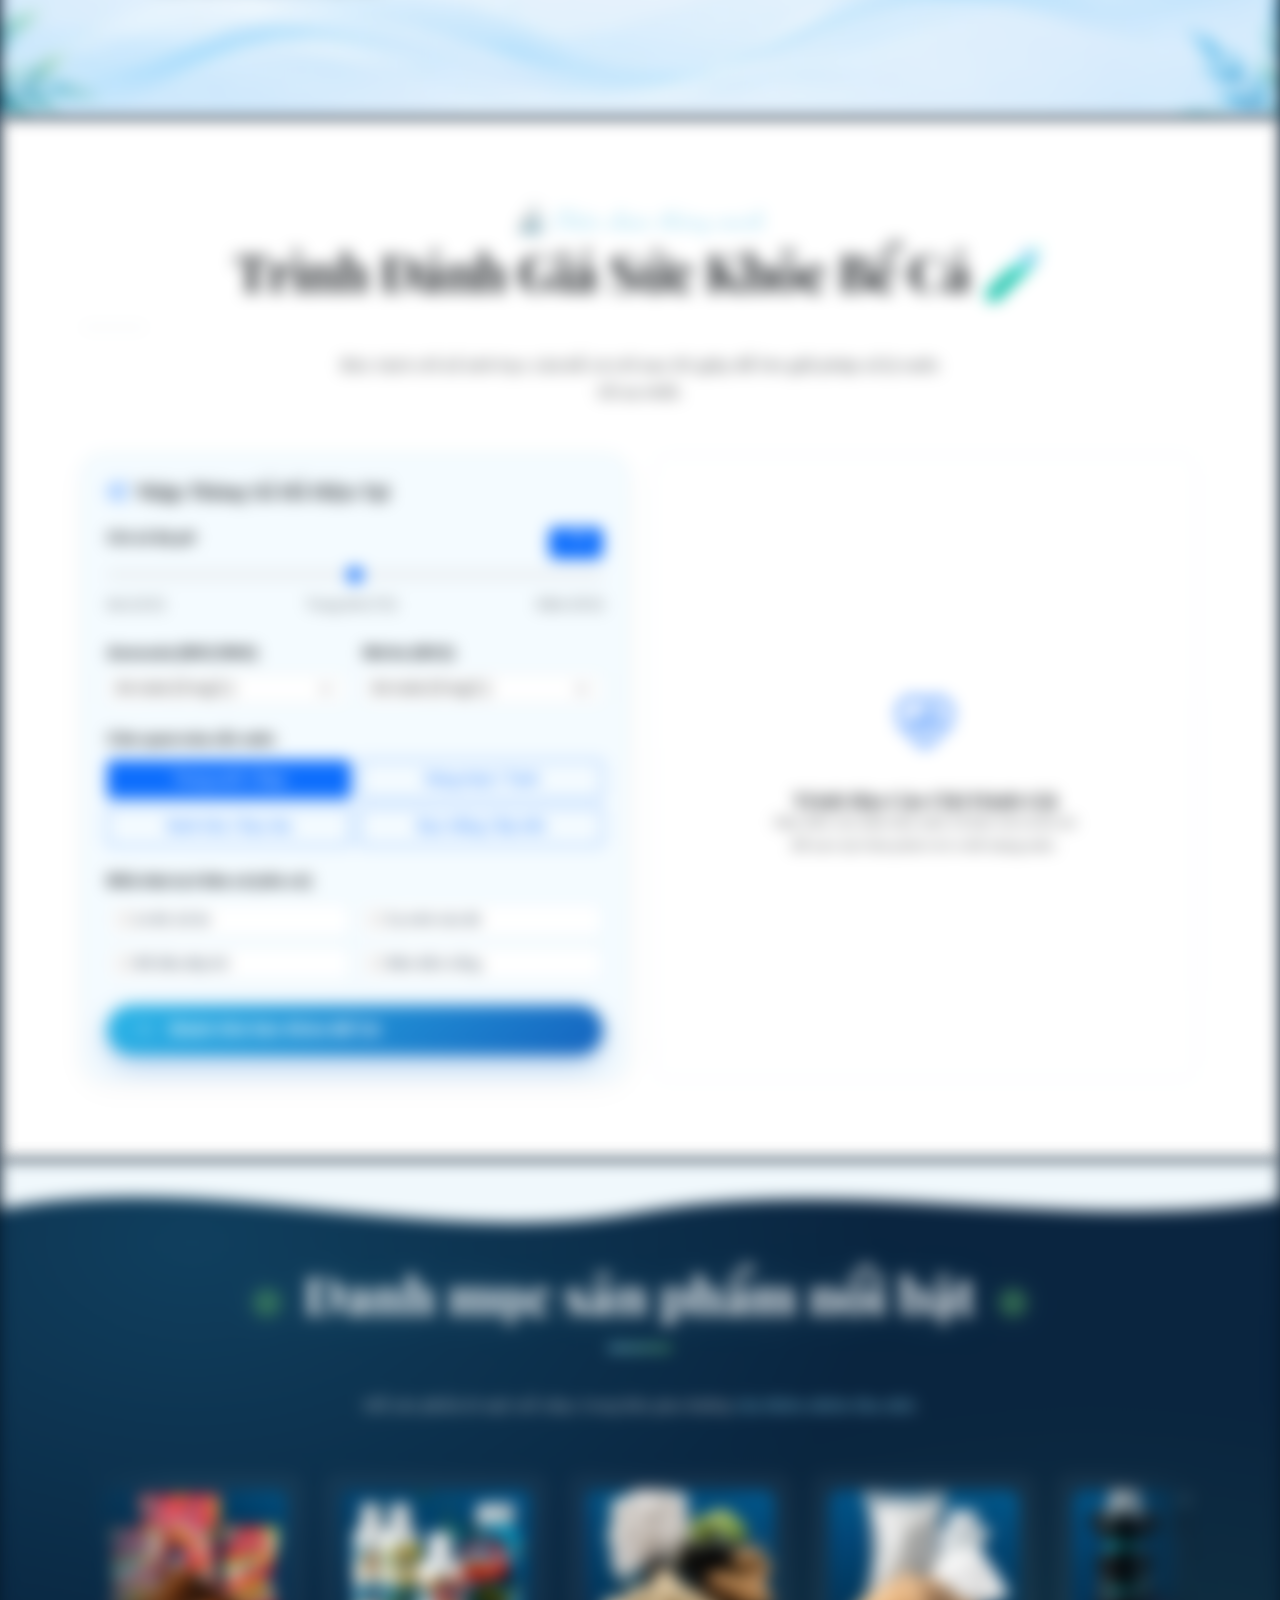
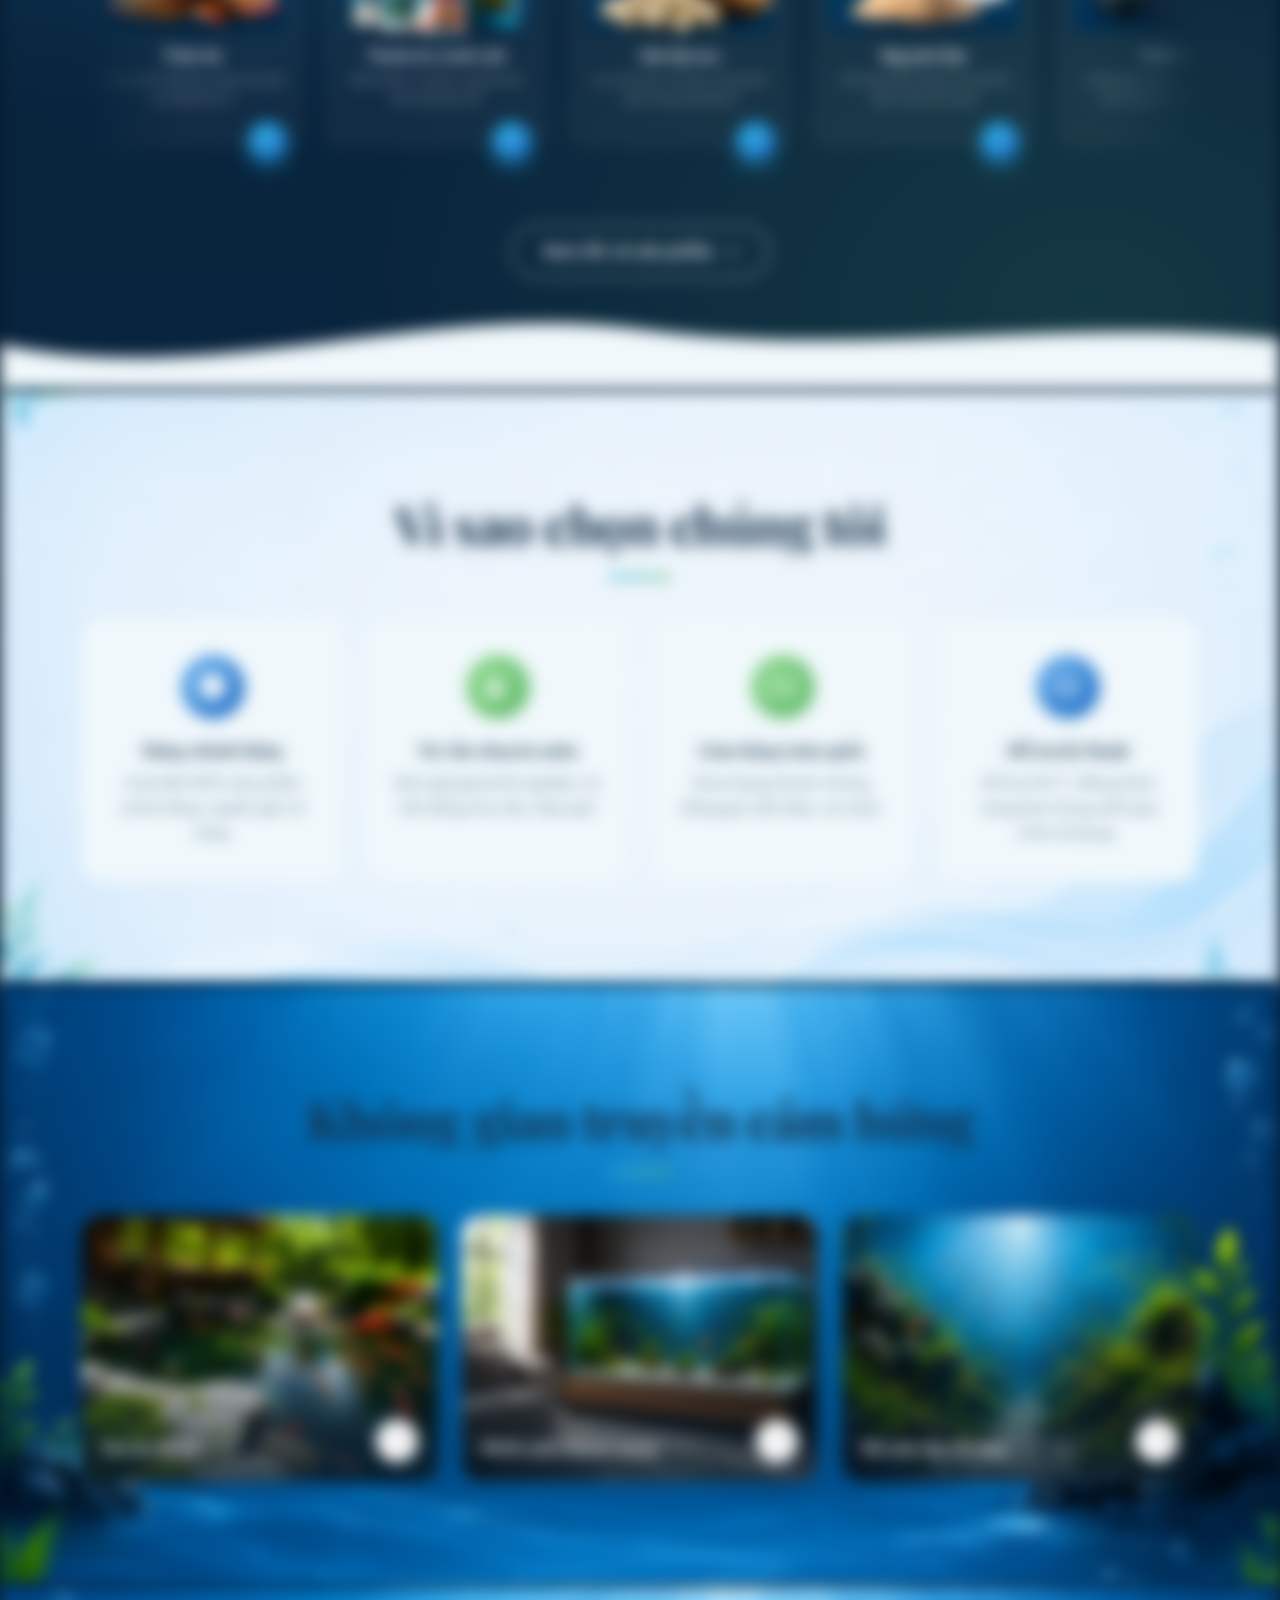
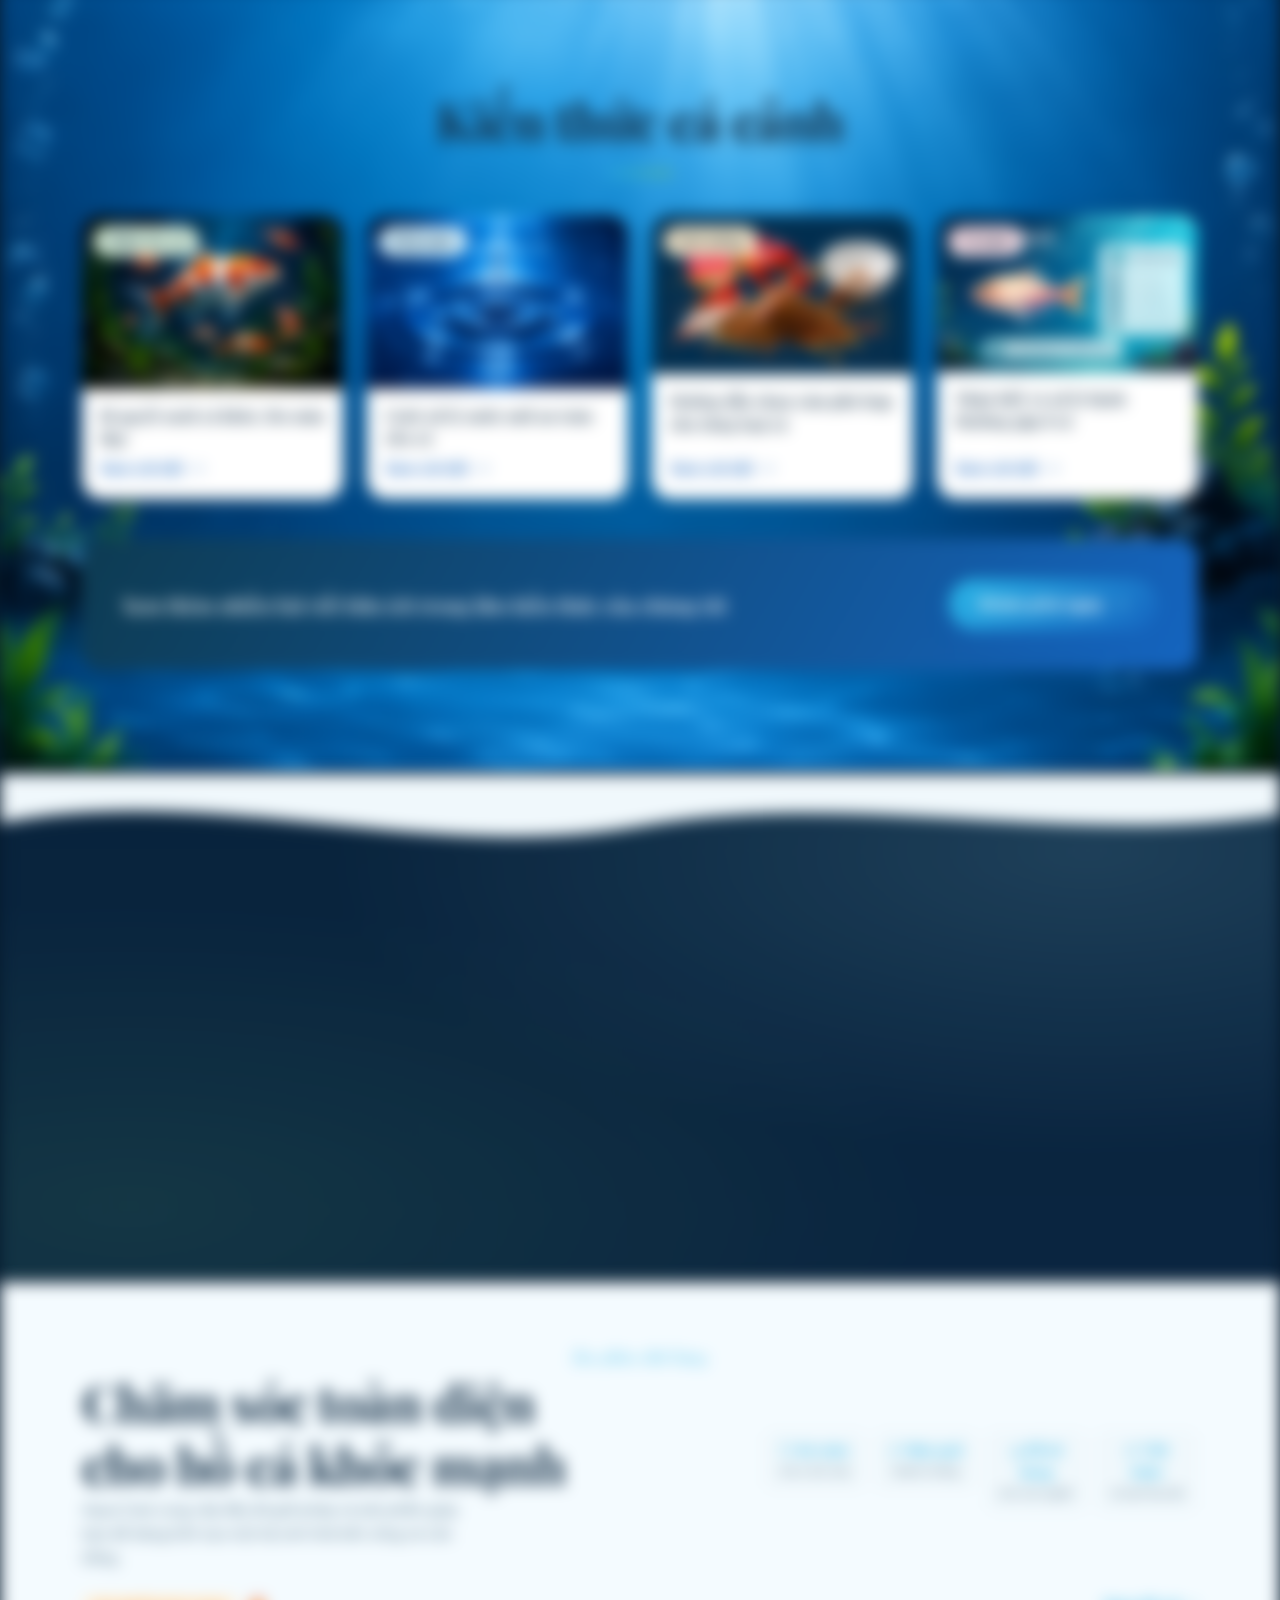
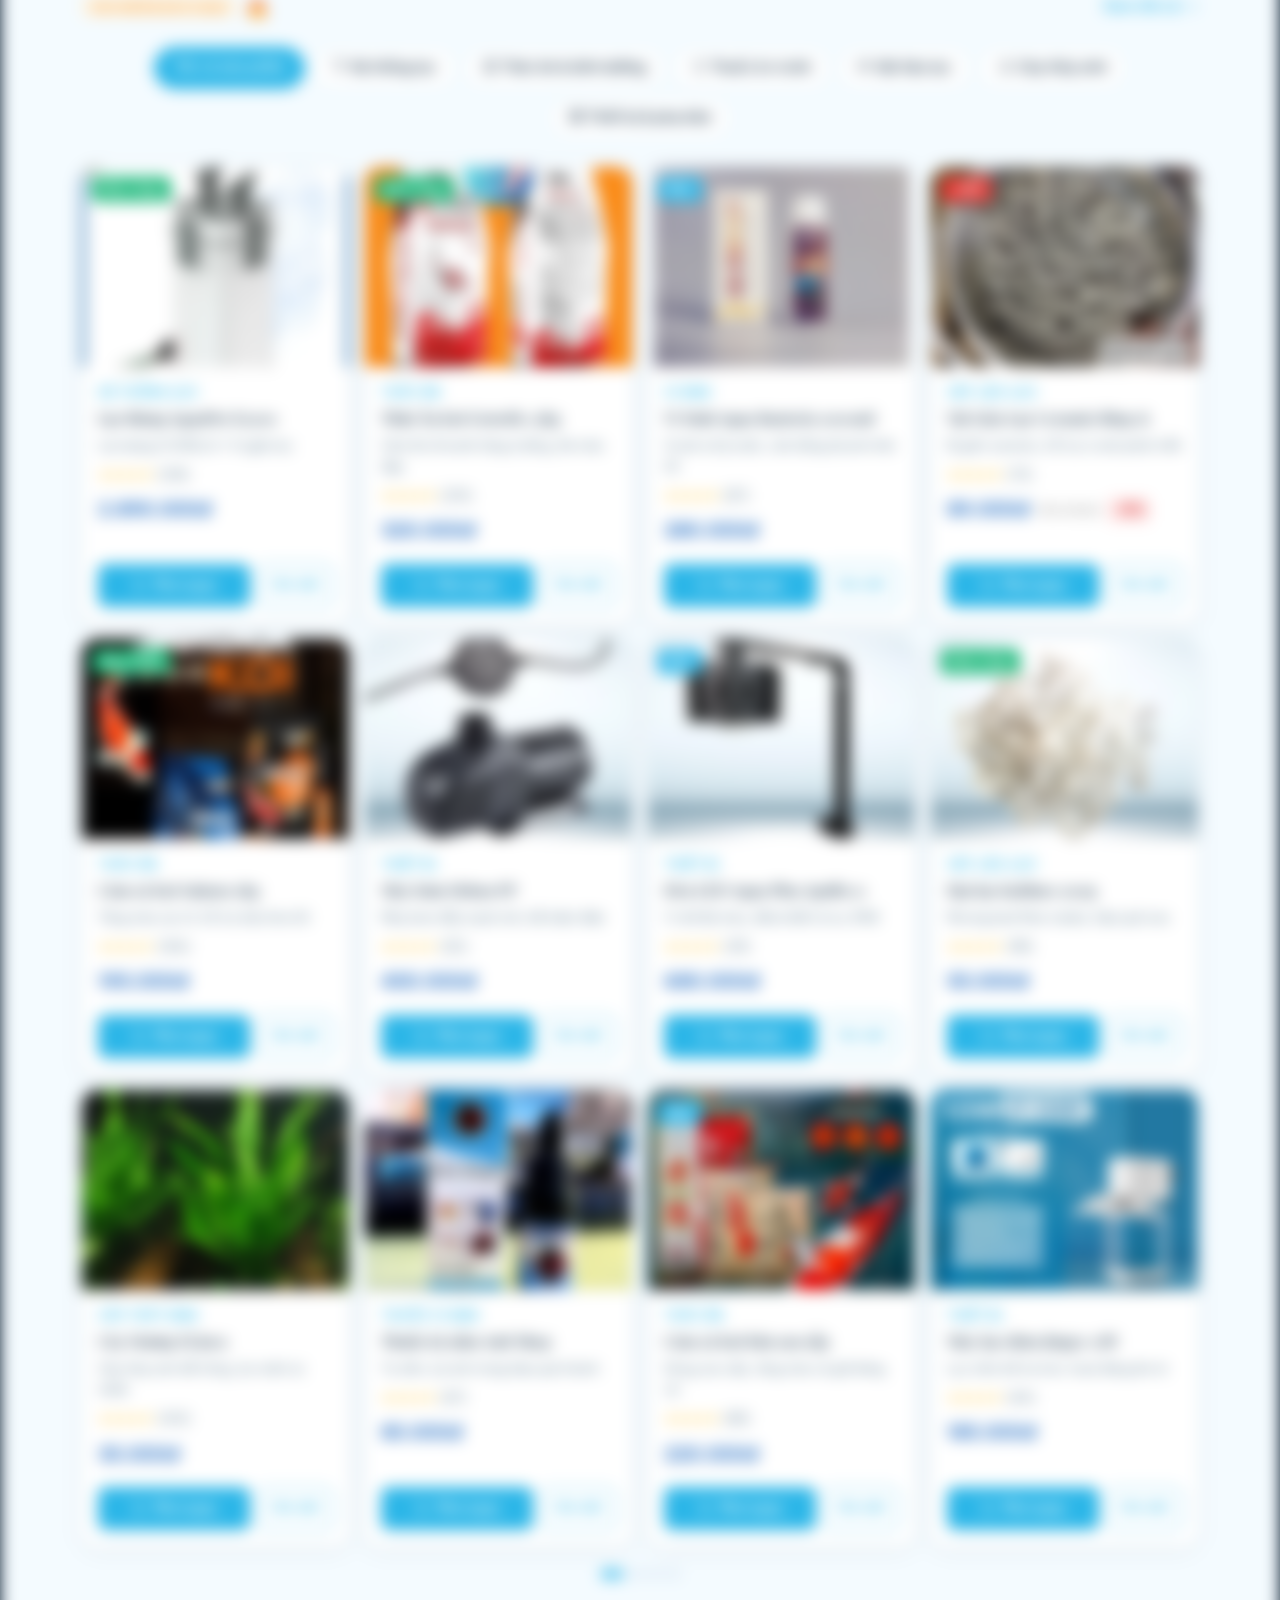
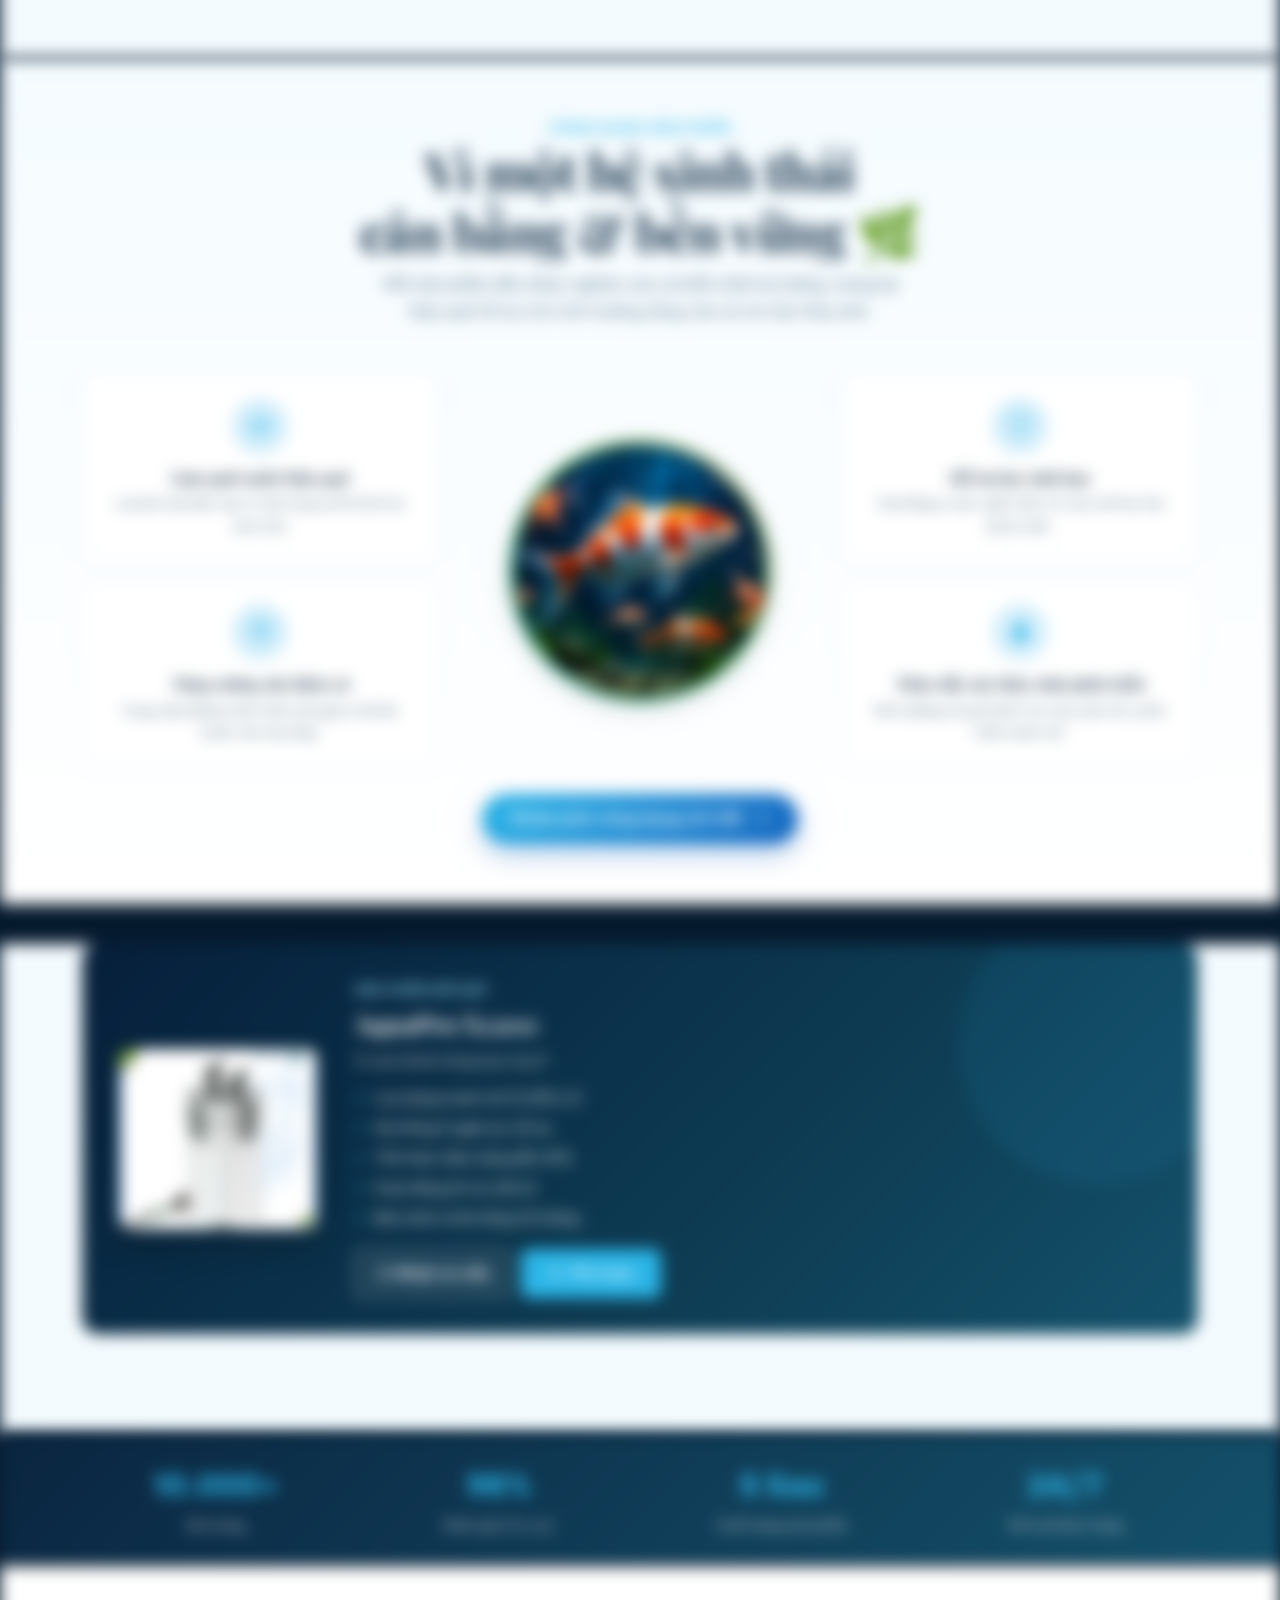
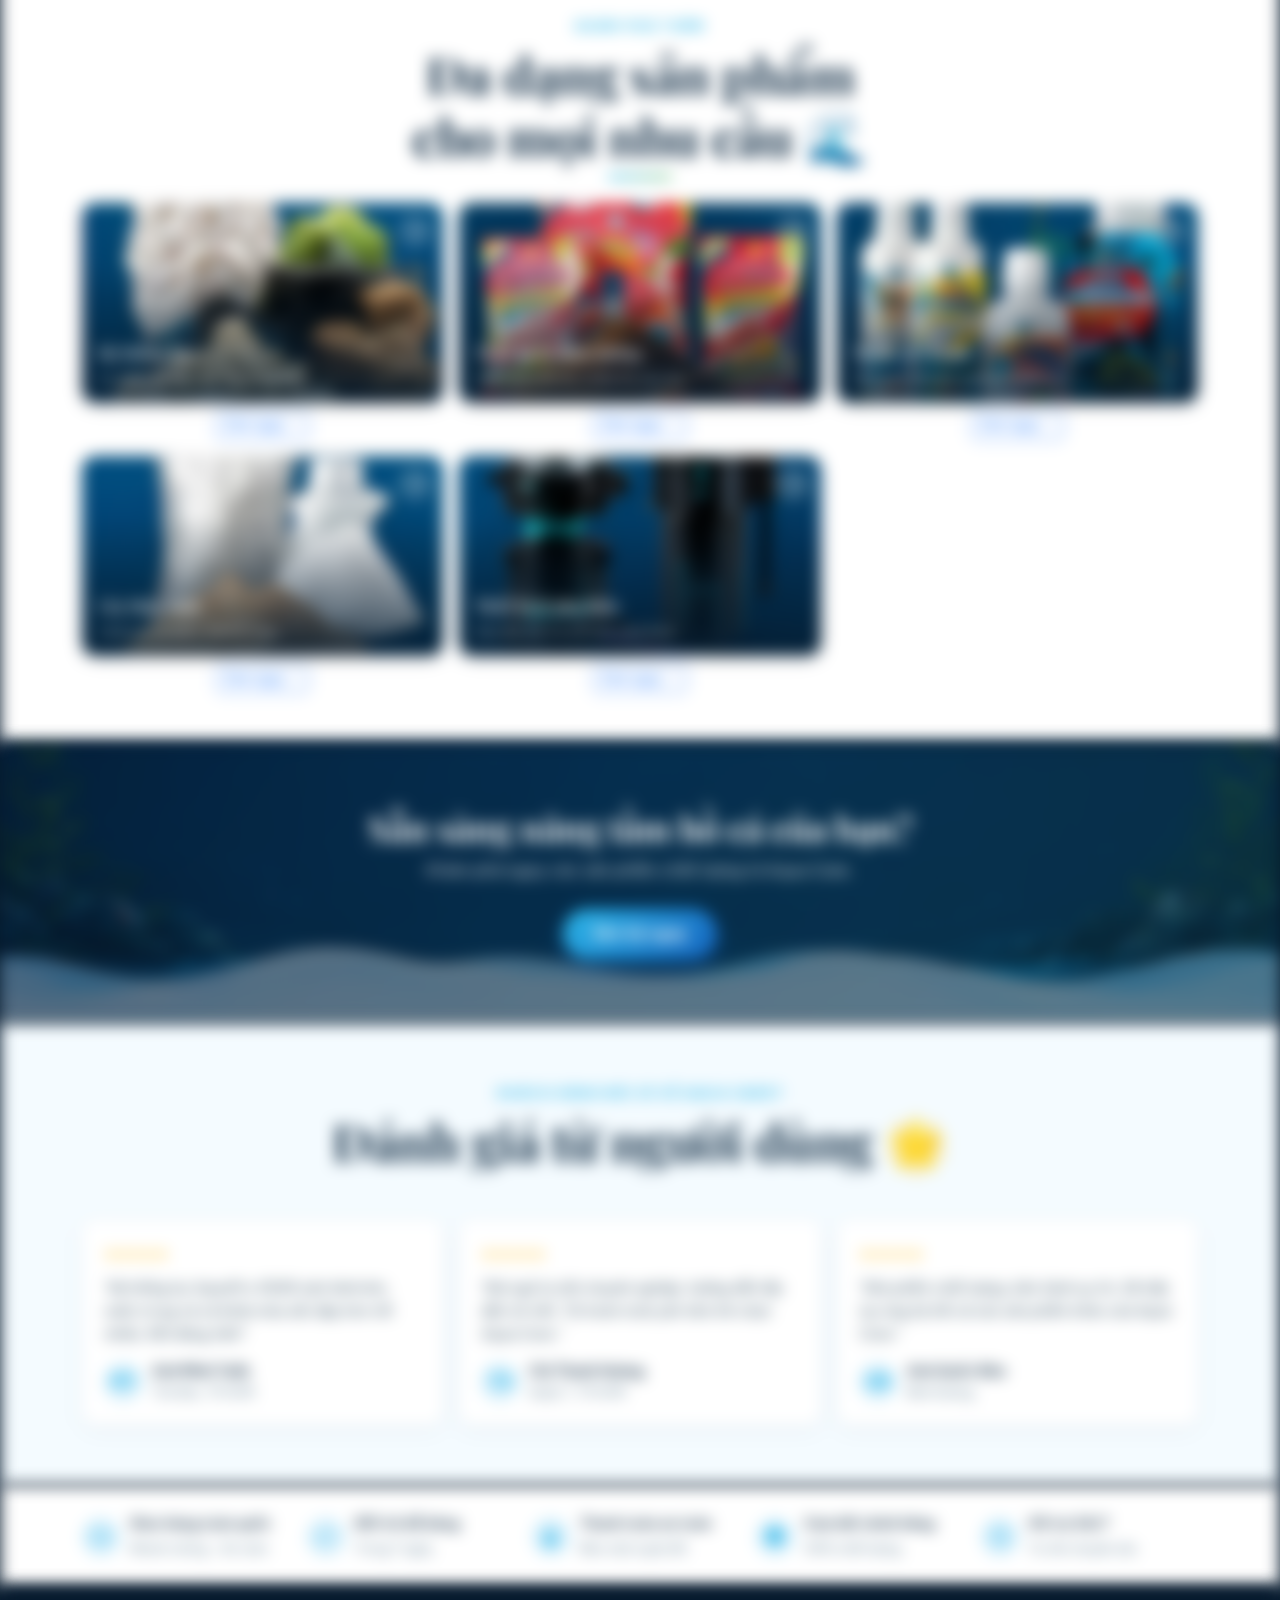
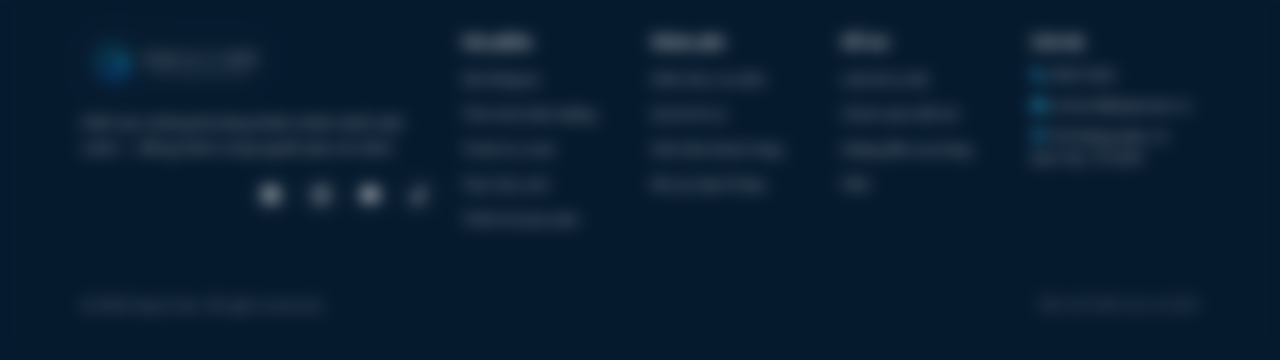
==== commit 47a9e9f3: "feat: Remove Aqua Lab, add 5 signature interactive features, and upgrade AI Nemo chatbox" ====
--- a/index.html
+++ b/index.html
@@ -61,7 +61,6 @@
           </li>
           <li class="nav-item"><a class="nav-link" href="kien-thuc.html">Kiến thức</a></li>
           <li class="nav-item"><a class="nav-link" href="du-an.html">Dự án</a></li>
-          <li class="nav-item"><a class="nav-link" href="cong-cu.html">Aqua Lab</a></li>
           <li class="nav-item"><a class="nav-link" href="lien-he.html">Liên hệ</a></li>
         </ul>
 
@@ -213,7 +212,179 @@
     </div>
   </section>
 
-    <section class="categories" id="categories">
+  <!-- DẤU ẤN 1: BỘ CHẨN ĐOÁN SỨC KHỎE HỒ CÁ TRỰC TUYẾN -->
+  <section class="diagnostics-section" id="aquarium-diagnostics" style="padding: 80px 0; background: #ffffff; position: relative;">
+    <div class="container">
+      <div class="text-center mb-5">
+        <span class="eyebrow-script">🔬 Chẩn đoán thông minh</span>
+        <h2 class="section-title text-dark">Trình Đánh Giá Sức Khỏe Bể Cá 🧪</h2>
+        <div class="section-divider mx-auto"><span class="divider-line"></span></div>
+        <p class="text-muted mx-auto" style="max-width: 600px;">Bóc tách chỉ số sinh học của bể cá chỉ sau 30 giây để tìm giải pháp xử lý nước tối ưu nhất.</p>
+      </div>
+
+      <div class="row g-4 align-items-stretch">
+        <!-- Cột nhập thông số -->
+        <div class="col-lg-6">
+          <div class="diag-card p-4 h-100" style="background:#f4fbff; border: 1.5px solid #d0e8f5; border-radius: 20px; box-shadow: 0 8px 30px rgba(10,37,64,0.03);">
+            <h5 class="fw-bold mb-4 text-dark"><i class="bi bi-sliders me-2 text-primary"></i>Nhập Thông Số Hồ Hiện Tại</h5>
+            
+            <form id="hpDiagForm" onsubmit="runHpDiagnostic(event)">
+              <!-- pH -->
+              <div class="mb-4">
+                <div class="d-flex justify-content-between mb-1">
+                  <label for="hp-ph" class="form-label fw-bold text-dark" style="font-size:0.88rem;">Chỉ số độ pH</label>
+                  <span class="badge bg-primary px-3 py-1.5 font-monospace" id="val-hp-ph">7.0</span>
+                </div>
+                <input type="range" class="form-range" id="hp-ph" min="4.0" max="10.0" step="0.1" value="7.0">
+                <div class="d-flex justify-content-between text-muted" style="font-size: 0.72rem;">
+                  <span>Axit (4.0)</span>
+                  <span>Trung tính (7.0)</span>
+                  <span>Kiềm (10.0)</span>
+                </div>
+              </div>
+
+              <!-- NH3/NO2 -->
+              <div class="row g-3 mb-4">
+                <div class="col-6">
+                  <label for="hp-nh3" class="form-label fw-bold text-dark" style="font-size:0.88rem;">Ammonia (NH3/NH4)</label>
+                  <select class="form-select form-select-sm" id="hp-nh3">
+                    <option value="0" selected>An toàn (0 mg/L)</option>
+                    <option value="0.25">Cảnh báo nhẹ (0.25 - 0.5)</option>
+                    <option value="1.0">Nguy hiểm (1.0 - 2.0)</option>
+                    <option value="3.0">Nguy kịch (> 2.0)</option>
+                  </select>
+                </div>
+                <div class="col-6">
+                  <label for="hp-no2" class="form-label fw-bold text-dark" style="font-size:0.88rem;">Nitrite (NO2)</label>
+                  <select class="form-select form-select-sm" id="hp-no2">
+                    <option value="0" selected>An toàn (0 mg/L)</option>
+                    <option value="0.5">Cảnh báo (> 0.25)</option>
+                    <option value="2.0">Nguy kịch (> 1.0)</option>
+                  </select>
+                </div>
+              </div>
+
+              <!-- Màu nước -->
+              <div class="mb-4">
+                <label class="form-label fw-bold text-dark d-block" style="font-size:0.88rem;">Cảm quan màu sắc nước</label>
+                <div class="row g-2">
+                  <div class="col-6">
+                    <input type="radio" class="btn-check" name="hpColor" id="hp-wc-clear" value="clear" checked>
+                    <label class="btn btn-outline-primary btn-sm w-100 py-2" for="hp-wc-clear">Trong suốt / Đẹp</label>
+                  </div>
+                  <div class="col-6">
+                    <input type="radio" class="btn-check" name="hpColor" id="hp-wc-yellow" value="yellow">
+                    <label class="btn btn-outline-primary btn-sm w-100 py-2" for="hp-wc-yellow">Vàng nhạt / Tanh</label>
+                  </div>
+                  <div class="col-6">
+                    <input type="radio" class="btn-check" name="hpColor" id="hp-wc-green" value="green">
+                    <label class="btn btn-outline-primary btn-sm w-100 py-2" for="hp-wc-green">Xanh tảo / Đục rêu</label>
+                  </div>
+                  <div class="col-6">
+                    <input type="radio" class="btn-check" name="hpColor" id="hp-wc-white" value="white">
+                    <label class="btn btn-outline-primary btn-sm w-100 py-2" for="hp-wc-white">Đục trắng / Bụi nền</label>
+                  </div>
+                </div>
+              </div>
+
+              <!-- Triệu chứng -->
+              <div class="mb-4">
+                <label class="form-label fw-bold text-dark d-block" style="font-size:0.88rem;">Biểu hiện lạ ở đàn cá (nếu có)</label>
+                <div class="row g-2">
+                  <div class="col-6">
+                    <div class="form-check-custom" style="padding:6px 10px; font-size:0.78rem; display:flex; align-items:center; border:1px solid #d0e8f5; border-radius:8px; background:white;">
+                      <input type="checkbox" id="hp-symp-sluggish" value="sluggish">
+                      <label for="hp-symp-sluggish" class="ms-1 m-0" style="cursor:pointer;">Lờ đờ, bỏ ăn</label>
+                    </div>
+                  </div>
+                  <div class="col-6">
+                    <div class="form-check-custom" style="padding:6px 10px; font-size:0.78rem; display:flex; align-items:center; border:1px solid #d0e8f5; border-radius:8px; background:white;">
+                      <input type="checkbox" id="hp-symp-scratch" value="scratch">
+                      <label for="hp-symp-scratch" class="ms-1 m-0" style="cursor:pointer;">Cọ mình vào đá</label>
+                    </div>
+                  </div>
+                  <div class="col-6">
+                    <div class="form-check-custom" style="padding:6px 10px; font-size:0.78rem; display:flex; align-items:center; border:1px solid #d0e8f5; border-radius:8px; background:white;">
+                      <input type="checkbox" id="hp-symp-gasping" value="gasping">
+                      <label for="hp-symp-gasping" class="ms-1 m-0" style="cursor:pointer;">Nổi đầu đớp khí</label>
+                    </div>
+                  </div>
+                  <div class="col-6">
+                    <div class="form-check-custom" style="padding:6px 10px; font-size:0.78rem; display:flex; align-items:center; border:1px solid #d0e8f5; border-radius:8px; background:white;">
+                      <input type="checkbox" id="hp-symp-spots" value="spots">
+                      <label for="hp-symp-spots" class="ms-1 m-0" style="cursor:pointer;">Nấm đốm trắng</label>
+                    </div>
+                  </div>
+                </div>
+              </div>
+
+              <button class="btn btn-primary-gradient w-100 py-2.5 fw-bold" type="submit"><i class="bi bi-activity me-2"></i>Đánh Giá Sức Khỏe Bể Cá</button>
+            </form>
+          </div>
+        </div>
+
+        <!-- Cột kết quả -->
+        <div class="col-lg-6">
+          <!-- Trạng thái chờ -->
+          <div id="hp-diag-empty" class="diag-card p-4 h-100 text-center d-flex flex-column justify-content-center align-items-center" style="background:white; border: 1.5px dashed #d0e8f5; border-radius: 20px; min-height: 380px;">
+            <i class="bi bi-heart-pulse text-primary" style="font-size:3.5rem;"></i>
+            <h5 class="fw-bold text-dark mt-3">Trình Báo Cáo Chờ Đánh Giá</h5>
+            <p class="text-muted mx-auto" style="max-width:320px; font-size:0.83rem;">Hãy điền các biểu hiện nước hồ bên trái và ấn nút để xem dự thảo phân tích chất lượng nước.</p>
+          </div>
+
+          <!-- Loading -->
+          <div id="hp-diag-loading" class="diag-card p-4 h-100 text-center d-flex flex-column justify-content-center align-items-center d-none" style="background:white; border: 1.5px solid #d0e8f5; border-radius: 20px; min-height: 380px;">
+            <div class="spinner-border text-primary mb-3" style="width: 2.5rem; height: 2.5rem;" role="status"></div>
+            <h6 class="fw-bold">Nemo AI đang chấm điểm hệ nước sinh học...</h6>
+            <p class="text-muted" style="font-size:0.8rem;">Đang quy chiếu nồng độ độc tố amoniac và nitrite...</p>
+          </div>
+
+          <!-- Kết quả thật -->
+          <div id="hp-diag-results" class="diag-card p-4 h-100 d-none" style="background:white; border: 1.5px solid #d0e8f5; border-radius: 20px; box-shadow: 0 8px 30px rgba(10,37,64,0.03);">
+            <div class="d-flex justify-content-between align-items-center mb-3">
+              <h5 class="fw-bold m-0 text-dark" style="font-size:1.05rem;"><i class="bi bi-file-earmark-medical me-2 text-primary"></i>Kết Quả Phân Tích</h5>
+              <span class="badge" id="hp-res-badge">An toàn</span>
+            </div>
+
+            <!-- Health Score Ring -->
+            <div class="d-flex align-items-center gap-3 mb-4">
+              <div class="health-score-ring" id="hp-res-score-ring" style="width: 64px; height: 64px; font-size: 1.15rem; border-width: 5px; display:flex; flex-direction:column; align-items:center; justify-content:center; font-weight:800; border-radius:50%;">
+                <span id="hp-res-score">100</span>
+                <small style="font-size:0.5rem; text-transform:uppercase;">Điểm</small>
+              </div>
+              <div>
+                <h6 class="m-0 fw-bold text-dark" id="hp-res-title">Môi trường nước ổn định</h6>
+                <p class="text-muted m-0" style="font-size:0.75rem;" id="hp-res-subtitle">Chất lượng nước lý tưởng</p>
+              </div>
+            </div>
+
+            <!-- Detail report -->
+            <div class="diagnosis-desc mb-3" id="hp-res-desc" style="font-size:0.8rem; padding:10px 14px; border-left:4px solid var(--color-primary); background:#fcfdff;">
+              Không ghi nhận nồng độ độc tố trong nước. Độ pH trung tính phù hợp nuôi cá Koi và cá cảnh nước ngọt.
+            </div>
+
+            <!-- Recommended steps -->
+            <div class="mb-4">
+              <h6 class="fw-bold text-dark" style="font-size:0.85rem;">📌 Hành động khuyên dùng:</h6>
+              <ul class="ps-3 text-muted m-0" style="font-size:0.78rem; line-height:1.55;" id="hp-res-steps">
+                <li>Duy trì thay nước 15-20% định kỳ hàng tuần.</li>
+              </ul>
+            </div>
+
+            <!-- Match products -->
+            <div>
+              <h6 class="fw-bold text-dark" style="font-size:0.85rem; margin-bottom:10px;">🛒 Chế phẩm xử lý khuyên dùng từ Aqua Care:</h6>
+              <div class="row g-2" id="hp-res-products-grid">
+                <!-- Dynamic products card will be loaded here -->
+              </div>
+            </div>
+          </div>
+        </div>
+      </div>
+    </div>
+  </section>
+
+  <section class="categories" id="categories">
     <div class="wave-divider wave-light wave-divider-top" aria-hidden="true">
       <svg viewBox="0 0 1440 120" preserveAspectRatio="none" xmlns="http://www.w3.org/2000/svg">
         <path d="M0,60 C240,10 480,110 720,64 C960,18 1200,90 1440,50 L1440,0 L0,0 Z" fill="currentColor"/>
--- a/css/style.css
+++ b/css/style.css
@@ -2086,7 +2086,9 @@
   .nemo-helper {
     width: 48px !important;
     height: 30px !important;
-    bottom: 12px !important;
+    bottom: 76px !important;
+    right: 16px !important;
+    left: auto !important;
   }
   .nemo-bubble {
     width: 130px !important;
